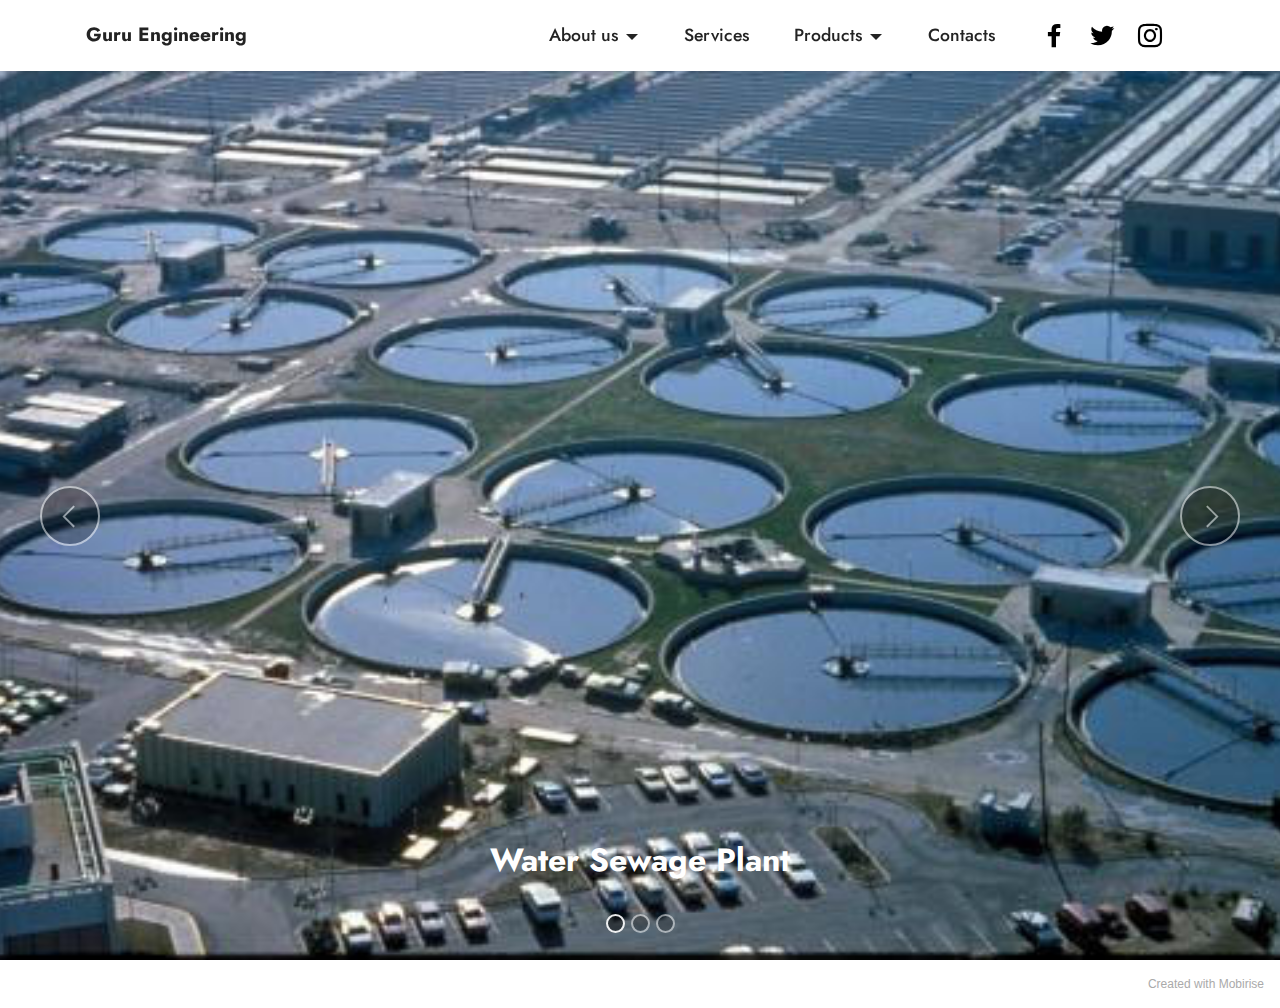
==== index.html @ 77676f9b "Add files via upload" ====
<!DOCTYPE html>
<html  >
<head>
  <!-- Site made with Mobirise Website Builder v5.5.2, https://mobirise.com -->
  <meta charset="UTF-8">
  <meta http-equiv="X-UA-Compatible" content="IE=edge">
  <meta name="generator" content="Mobirise v5.5.2, mobirise.com">
  <meta name="viewport" content="width=device-width, initial-scale=1, minimum-scale=1">
  <link rel="shortcut icon" href="assets/images/logo.png" type="image/x-icon">
  <meta name="description" content="">
  
  
  <title>Home</title>
  <link rel="stylesheet" href="assets/web/assets/mobirise-icons2/mobirise2.css">
  <link rel="stylesheet" href="assets/bootstrap/css/bootstrap.min.css">
  <link rel="stylesheet" href="assets/bootstrap/css/bootstrap-grid.min.css">
  <link rel="stylesheet" href="assets/bootstrap/css/bootstrap-reboot.min.css">
  <link rel="stylesheet" href="assets/dropdown/css/style.css">
  <link rel="stylesheet" href="assets/socicon/css/styles.css">
  <link rel="stylesheet" href="assets/theme/css/style.css">
  <link rel="preload" href="https://fonts.googleapis.com/css2?family=Jost:ital,wght@0,400;0,700;1,400;1,700&display=swap&display=swap" as="style" onload="this.onload=null;this.rel='stylesheet'">
  <noscript><link rel="stylesheet" href="https://fonts.googleapis.com/css2?family=Jost:ital,wght@0,400;0,700;1,400;1,700&display=swap&display=swap"></noscript>
  <link rel="preload" as="style" href="assets/mobirise/css/mbr-additional.css"><link rel="stylesheet" href="assets/mobirise/css/mbr-additional.css" type="text/css">
  
  
  
  
</head>
<body>
  
  <section data-bs-version="5.1" class="menu menu3 cid-thBxCNHMtI" once="menu" id="menu3-0">
    
    <nav class="navbar navbar-dropdown navbar-fixed-top navbar-expand-lg">
        <div class="container">
            <div class="navbar-brand">
                
                <span class="navbar-caption-wrap"><a class="navbar-caption text-black text-primary display-7" href="index.html#top">Guru Engineering</a></span>
            </div>
            <button class="navbar-toggler" type="button" data-toggle="collapse" data-bs-toggle="collapse" data-target="#navbarSupportedContent" data-bs-target="#navbarSupportedContent" aria-controls="navbarNavAltMarkup" aria-expanded="false" aria-label="Toggle navigation">
                <div class="hamburger">
                    <span></span>
                    <span></span>
                    <span></span>
                    <span></span>
                </div>
            </button>
            <div class="collapse navbar-collapse" id="navbarSupportedContent">
                <ul class="navbar-nav nav-dropdown nav-right" data-app-modern-menu="true"><li class="nav-item dropdown"><a class="nav-link link text-black dropdown-toggle display-4" href="https://mobiri.se" data-toggle="dropdown-submenu" data-bs-toggle="dropdown" data-bs-auto-close="outside" aria-expanded="false">
                            About us</a><div class="dropdown-menu" aria-labelledby="dropdown-undefined"><a class="text-black dropdown-item text-primary display-4" href="page1.html#content4-4">About Company</a><a class="text-black dropdown-item text-primary display-4" href="page1.html#testimonials1-5">Certificate</a><a class="text-black dropdown-item text-primary display-4" href="page1.html#content6-7">History</a><a class="text-black dropdown-item text-primary display-4" href="page1.html#content8-a">Our Mission</a><a class="text-black dropdown-item text-primary display-4" href="page1.html#content5-8">Our Vision</a><a class="text-black dropdown-item text-primary display-4" href="page1.html#content9-b">Our Valued Customers<br></a></div></li>
                    <li class="nav-item"><a class="nav-link link text-black display-4" href="https://mobiri.se">
                            Services</a></li>
                    <li class="nav-item dropdown"><a class="nav-link link text-black dropdown-toggle display-4" href="https://mobiri.se" data-toggle="dropdown-submenu" data-bs-toggle="dropdown" data-bs-auto-close="outside" aria-expanded="false">Products</a><div class="dropdown-menu" aria-labelledby="dropdown-undefined"><a class="text-black dropdown-item text-primary display-4" href="page2.html#gallery3-h">Our Product Range</a><a class="text-black dropdown-item text-primary display-4" href="page2.html#gallery3-i">Measuring Instruments</a><a class="text-black dropdown-item text-primary display-4" href="page2.html#content8-j">Specifications</a><a class="text-black dropdown-item text-primary display-4" href="page2.html#content8-j">Man Power</a><a class="text-black dropdown-item text-primary display-4" href="page2.html#gallery1-l">Machines: Production</a><a class="text-black dropdown-item text-primary display-4" href="page2.html#gallery1-l">Glimpses of our Plant</a><a class="text-black dropdown-item text-primary display-4" href="page2.html#gallery1-n">Performance Rating</a></div>
                    </li><li class="nav-item"><a class="nav-link link text-black text-primary display-4" href="page3.html#top">Contacts</a></li></ul>
                <div class="icons-menu">
                    <a class="iconfont-wrapper" href="https://mobiri.se" target="_blank">
                        <span class="p-2 mbr-iconfont socicon-facebook socicon"></span>
                    </a>
                    <a class="iconfont-wrapper" href="https://mobiri.se" target="_blank">
                        <span class="p-2 mbr-iconfont socicon-twitter socicon"></span>
                    </a>
                    <a class="iconfont-wrapper" href="https://mobiri.se" target="_blank">
                        <span class="p-2 mbr-iconfont socicon-instagram socicon"></span>
                    </a>
                    
                </div>
                
            </div>
        </div>
    </nav>
</section>

<section data-bs-version="5.1" class="slider1 cid-thByhaKVDw mbr-fullscreen" id="slider1-1">
    
    <div class="carousel slide" id="thBZ2ldc6G" data-interval="5000" data-bs-interval="5000">
        <ol class="carousel-indicators">
            <li data-slide-to="0" data-bs-slide-to="0" class="active" data-target="#thBZ2ldc6G" data-bs-target="#thBZ2ldc6G"></li>
            <li data-slide-to="1" data-bs-slide-to="1" data-target="#thBZ2ldc6G" data-bs-target="#thBZ2ldc6G"></li><li data-slide-to="2" data-bs-slide-to="2" data-target="#thBZ2ldc6G" data-bs-target="#thBZ2ldc6G"></li>
            
        </ol>
        <div class="carousel-inner">
            
            <div class="carousel-item slider-image item active">
                <div class="item-wrapper">
                    <img class="d-block w-100" src="assets/images/sewage-water-plant-500x500.jpg" data-slide-to="0" data-bs-slide-to="0">
                    
                    <div class="carousel-caption">
                        <h5 class="mbr-section-subtitle mbr-fonts-style display-5">
                            <strong>Water Sewage Plant</strong></h5>
                        <p class="mbr-section-text mbr-fonts-style display-7"></p>
                    </div>
                </div>
            </div><div class="carousel-item slider-image item">
                <div class="item-wrapper">
                    <img class="d-block w-100" src="assets/images/5x9a8766.jpg" data-slide-to="1" data-bs-slide-to="1">
                    
                    <div class="carousel-caption">
                        <h5 class="mbr-section-subtitle mbr-fonts-style display-5"><strong>Product Varients&nbsp;</strong></h5>
                        <p class="mbr-section-text mbr-fonts-style display-7"></p>
                    </div>
                </div>
            </div><div class="carousel-item slider-image item">
                <div class="item-wrapper">
                    <img class="d-block w-100" src="assets/images/rice-mill.jpg" data-slide-to="2" data-bs-slide-to="2">
                    
                    <div class="carousel-caption">
                        <h5 class="mbr-section-subtitle mbr-fonts-style display-5">
                            <strong>Rice Mill</strong></h5>
                        <p class="mbr-section-text mbr-fonts-style display-7"></p>
                    </div>
                </div>
            </div>
            
        </div>
        <a class="carousel-control carousel-control-prev" role="button" data-slide="prev" data-bs-slide="prev" href="#thBZ2ldc6G">
            <span class="mobi-mbri mobi-mbri-arrow-prev" aria-hidden="true"></span>
            <span class="sr-only visually-hidden">Previous</span>
        </a>
        <a class="carousel-control carousel-control-next" role="button" data-slide="next" data-bs-slide="next" href="#thBZ2ldc6G">
            <span class="mobi-mbri mobi-mbri-arrow-next" aria-hidden="true"></span>
            <span class="sr-only visually-hidden">Next</span>
        </a>
    </div>
</section><section style="background-color: #fff; font-family: -apple-system, BlinkMacSystemFont, 'Segoe UI', 'Roboto', 'Helvetica Neue', Arial, sans-serif; color:#aaa; font-size:12px; padding: 0; align-items: center; display: flex;"><a href="https://mobirise.site/z" style="flex: 1 1; height: 3rem; padding-left: 1rem;"></a><p style="flex: 0 0 auto; margin:0; padding-right:1rem;">Created with <a href="https://mobirise.site/a" style="color:#aaa;">Mobirise</a></p></section><script src="assets/bootstrap/js/bootstrap.bundle.min.js"></script>  <script src="assets/smoothscroll/smooth-scroll.js"></script>  <script src="assets/ytplayer/index.js"></script>  <script src="assets/dropdown/js/navbar-dropdown.js"></script>  <script src="assets/theme/js/script.js"></script>  
  
  
</body>
</html>
---- assets/web/assets/mobirise-icons2/mobirise2.css ----
@font-face {
  font-family: 'Moririse2';
  font-display: swap;
  src:  url('mobirise2.eot?f2bix4');
  src:  url('mobirise2.eot?f2bix4#iefix') format('embedded-opentype'),
    url('mobirise2.ttf?f2bix4') format('truetype'),
    url('mobirise2.woff?f2bix4') format('woff'),
    url('mobirise2.svg?f2bix4#mobirise2') format('svg');
  font-weight: normal;
  font-style: normal;
}

[class^="mobi-"], [class*=" mobi-"] {
  /* use !important to prevent issues with browser extensions that change fonts */
  font-family: 'Moririse2' !important;
  speak: none;
  font-style: normal;
  font-weight: normal;
  font-variant: normal;
  text-transform: none;
  line-height: 1;

  /* Better Font Rendering =========== */
  -webkit-font-smoothing: antialiased;
  -moz-osx-font-smoothing: grayscale;
}

.mobi-mbri-add-submenu:before {
  content: "\e900";
}
.mobi-mbri-alert:before {
  content: "\e901";
}
.mobi-mbri-align-center:before {
  content: "\e902";
}
.mobi-mbri-align-justify:before {
  content: "\e903";
}
.mobi-mbri-align-left:before {
  content: "\e904";
}
.mobi-mbri-align-right:before {
  content: "\e905";
}
.mobi-mbri-android:before {
  content: "\e906";
}
.mobi-mbri-apple:before {
  content: "\e907";
}
.mobi-mbri-arrow-down:before {
  content: "\e908";
}
.mobi-mbri-arrow-next:before {
  content: "\e909";
}
.mobi-mbri-arrow-prev:before {
  content: "\e90a";
}
.mobi-mbri-arrow-up:before {
  content: "\e90b";
}
.mobi-mbri-bold:before {
  content: "\e90c";
}
.mobi-mbri-bookmark:before {
  content: "\e90d";
}
.mobi-mbri-bootstrap:before {
  content: "\e90e";
}
.mobi-mbri-briefcase:before {
  content: "\e90f";
}
.mobi-mbri-browse:before {
  content: "\e910";
}
.mobi-mbri-bulleted-list:before {
  content: "\e911";
}
.mobi-mbri-calendar:before {
  content: "\e912";
}
.mobi-mbri-camera:before {
  content: "\e913";
}
.mobi-mbri-cart-add:before {
  content: "\e914";
}
.mobi-mbri-cart-full:before {
  content: "\e915";
}
.mobi-mbri-cash:before {
  content: "\e916";
}
.mobi-mbri-change-style:before {
  content: "\e917";
}
.mobi-mbri-chat:before {
  content: "\e918";
}
.mobi-mbri-clock:before {
  content: "\e919";
}
.mobi-mbri-close:before {
  content: "\e91a";
}
.mobi-mbri-cloud:before {
  content: "\e91b";
}
.mobi-mbri-code:before {
  content: "\e91c";
}
.mobi-mbri-contact-form:before {
  content: "\e91d";
}
.mobi-mbri-credit-card:before {
  content: "\e91e";
}
.mobi-mbri-cursor-click:before {
  content: "\e91f";
}
.mobi-mbri-cust-feedback:before {
  content: "\e920";
}
.mobi-mbri-database:before {
  content: "\e921";
}
.mobi-mbri-delivery:before {
  content: "\e922";
}
.mobi-mbri-desktop:before {
  content: "\e923";
}
.mobi-mbri-devices:before {
  content: "\e924";
}
.mobi-mbri-down:before {
  content: "\e925";
}
.mobi-mbri-download-2:before {
  content: "\e926";
}
.mobi-mbri-download:before {
  content: "\e927";
}
.mobi-mbri-drag-n-drop-2:before {
  content: "\e928";
}
.mobi-mbri-drag-n-drop:before {
  content: "\e929";
}
.mobi-mbri-edit-2:before {
  content: "\e92a";
}
.mobi-mbri-edit:before {
  content: "\e92b";
}
.mobi-mbri-error:before {
  content: "\e92c";
}
.mobi-mbri-extension:before {
  content: "\e92d";
}
.mobi-mbri-features:before {
  content: "\e92e";
}
.mobi-mbri-file:before {
  content: "\e92f";
}
.mobi-mbri-flag:before {
  content: "\e930";
}
.mobi-mbri-folder:before {
  content: "\e931";
}
.mobi-mbri-gift:before {
  content: "\e932";
}
.mobi-mbri-github:before {
  content: "\e933";
}
.mobi-mbri-globe-2:before {
  content: "\e934";
}
.mobi-mbri-globe:before {
  content: "\e935";
}
.mobi-mbri-growing-chart:before {
  content: "\e936";
}
.mobi-mbri-hearth:before {
  content: "\e937";
}
.mobi-mbri-help:before {
  content: "\e938";
}
.mobi-mbri-home:before {
  content: "\e939";
}
.mobi-mbri-hot-cup:before {
  content: "\e93a";
}
.mobi-mbri-idea:before {
  content: "\e93b";
}
.mobi-mbri-image-gallery:before {
  content: "\e93c";
}
.mobi-mbri-image-slider:before {
  content: "\e93d";
}
.mobi-mbri-info:before {
  content: "\e93e";
}
.mobi-mbri-italic:before {
  content: "\e93f";
}
.mobi-mbri-key:before {
  content: "\e940";
}
.mobi-mbri-laptop:before {
  content: "\e941";
}
.mobi-mbri-layers:before {
  content: "\e942";
}
.mobi-mbri-left-right:before {
  content: "\e943";
}
.mobi-mbri-left:before {
  content: "\e944";
}
.mobi-mbri-letter:before {
  content: "\e945";
}
.mobi-mbri-like:before {
  content: "\e946";
}
.mobi-mbri-link:before {
  content: "\e947";
}
.mobi-mbri-lock:before {
  content: "\e948";
}
.mobi-mbri-login:before {
  content: "\e949";
}
.mobi-mbri-logout:before {
  content: "\e94a";
}
.mobi-mbri-magic-stick:before {
  content: "\e94b";
}
.mobi-mbri-map-pin:before {
  content: "\e94c";
}
.mobi-mbri-menu:before {
  content: "\e94d";
}
.mobi-mbri-mobile-2:before {
  content: "\e94e";
}
.mobi-mbri-mobile-horizontal:before {
  content: "\e94f";
}
.mobi-mbri-mobile:before {
  content: "\e950";
}
.mobi-mbri-mobirise:before {
  content: "\e951";
}
.mobi-mbri-more-horizontal:before {
  content: "\e952";
}
.mobi-mbri-more-vertical:before {
  content: "\e953";
}
.mobi-mbri-music:before {
  content: "\e954";
}
.mobi-mbri-new-file:before {
  content: "\e955";
}
.mobi-mbri-numbered-list:before {
  content: "\e956";
}
.mobi-mbri-opened-folder:before {
  content: "\e957";
}
.mobi-mbri-pages:before {
  content: "\e958";
}
.mobi-mbri-paper-plane:before {
  content: "\e959";
}
.mobi-mbri-paperclip:before {
  content: "\e95a";
}
.mobi-mbri-phone:before {
  content: "\e95b";
}
.mobi-mbri-photo:before {
  content: "\e95c";
}
.mobi-mbri-photos:before {
  content: "\e95d";
}
.mobi-mbri-pin:before {
  content: "\e95e";
}
.mobi-mbri-play:before {
  content: "\e95f";
}
.mobi-mbri-plus:before {
  content: "\e960";
}
.mobi-mbri-preview:before {
  content: "\e961";
}
.mobi-mbri-print:before {
  content: "\e962";
}
.mobi-mbri-protect:before {
  content: "\e963";
}
.mobi-mbri-question:before {
  content: "\e964";
}
.mobi-mbri-quote-left:before {
  content: "\e965";
}
.mobi-mbri-quote-right:before {
  content: "\e966";
}
.mobi-mbri-redo:before {
  content: "\e967";
}
.mobi-mbri-refresh:before {
  content: "\e968";
}
.mobi-mbri-responsive-2:before {
  content: "\e969";
}
.mobi-mbri-responsive:before {
  content: "\e96a";
}
.mobi-mbri-right:before {
  content: "\e96b";
}
.mobi-mbri-rocket:before {
  content: "\e96c";
}
.mobi-mbri-sad-face:before {
  content: "\e96d";
}
.mobi-mbri-sale:before {
  content: "\e96e";
}
.mobi-mbri-save:before {
  content: "\e96f";
}
.mobi-mbri-search:before {
  content: "\e970";
}
.mobi-mbri-setting-2:before {
  content: "\e971";
}
.mobi-mbri-setting-3:before {
  content: "\e972";
}
.mobi-mbri-setting:before {
  content: "\e973";
}
.mobi-mbri-share:before {
  content: "\e974";
}
.mobi-mbri-shopping-bag:before {
  content: "\e975";
}
.mobi-mbri-shopping-basket:before {
  content: "\e976";
}
.mobi-mbri-shopping-cart:before {
  content: "\e977";
}
.mobi-mbri-sites:before {
  content: "\e978";
}
.mobi-mbri-smile-face:before {
  content: "\e979";
}
.mobi-mbri-speed:before {
  content: "\e97a";
}
.mobi-mbri-star:before {
  content: "\e97b";
}
.mobi-mbri-success:before {
  content: "\e97c";
}
.mobi-mbri-sun:before {
  content: "\e97d";
}
.mobi-mbri-sun2:before {
  content: "\e97e";
}
.mobi-mbri-tablet-vertical:before {
  content: "\e97f";
}
.mobi-mbri-tablet:before {
  content: "\e980";
}
.mobi-mbri-target:before {
  content: "\e981";
}
.mobi-mbri-timer:before {
  content: "\e982";
}
.mobi-mbri-to-ftp:before {
  content: "\e983";
}
.mobi-mbri-to-local-drive:before {
  content: "\e984";
}
.mobi-mbri-touch-swipe:before {
  content: "\e985";
}
.mobi-mbri-touch:before {
  content: "\e986";
}
.mobi-mbri-trash:before {
  content: "\e987";
}
.mobi-mbri-underline:before {
  content: "\e988";
}
.mobi-mbri-undo:before {
  content: "\e989";
}
.mobi-mbri-unlink:before {
  content: "\e98a";
}
.mobi-mbri-unlock:before {
  content: "\e98b";
}
.mobi-mbri-up-down:before {
  content: "\e98c";
}
.mobi-mbri-up:before {
  content: "\e98d";
}
.mobi-mbri-update:before {
  content: "\e98e";
}
.mobi-mbri-upload-2:before {
  content: "\e98f";
}
.mobi-mbri-upload:before {
  content: "\e990";
}
.mobi-mbri-user-2:before {
  content: "\e991";
}
.mobi-mbri-user:before {
  content: "\e992";
}
.mobi-mbri-users:before {
  content: "\e993";
}
.mobi-mbri-video-play:before {
  content: "\e994";
}
.mobi-mbri-video:before {
  content: "\e995";
}
.mobi-mbri-watch:before {
  content: "\e996";
}
.mobi-mbri-website-theme-2:before {
  content: "\e997";
}
.mobi-mbri-website-theme:before {
  content: "\e998";
}
.mobi-mbri-wifi:before {
  content: "\e999";
}
.mobi-mbri-windows:before {
  content: "\e99a";
}
.mobi-mbri-zoom-in:before {
  content: "\e99b";
}
.mobi-mbri-zoom-out:before {
  content: "\e99c";
}
---- assets/dropdown/css/style.css ----
.navbar-dropdown {
  left: 0;
  padding: 0;
  position: absolute;
  right: 0;
  top: 0;
  transition: all 0.45s ease;
  z-index: 1030;
  background: #282828; }
  .navbar-dropdown .navbar-logo {
    margin-right: 0.8rem;
    transition: margin 0.3s ease-in-out;
    vertical-align: middle; }
    .navbar-dropdown .navbar-logo img {
      height: 3.125rem;
      transition: all 0.3s ease-in-out; }
    .navbar-dropdown .navbar-logo.mbr-iconfont {
      font-size: 3.125rem;
      line-height: 3.125rem; }
  .navbar-dropdown .navbar-caption {
    font-weight: 700;
    white-space: normal;
    vertical-align: -4px;
    line-height: 3.125rem !important; }
    .navbar-dropdown .navbar-caption, .navbar-dropdown .navbar-caption:hover {
      color: inherit;
      text-decoration: none; }
  .navbar-dropdown .mbr-iconfont + .navbar-caption {
    vertical-align: -1px; }
  .navbar-dropdown.navbar-fixed-top {
    position: fixed; }
  .navbar-dropdown .navbar-brand span {
    vertical-align: -4px; }
  .navbar-dropdown.bg-color.transparent {
    background: none; }
  .navbar-dropdown.navbar-short .navbar-brand {
    padding: 0.625rem 0; }
    .navbar-dropdown.navbar-short .navbar-brand span {
      vertical-align: -1px; }
  .navbar-dropdown.navbar-short .navbar-caption {
    line-height: 2.375rem !important;
    vertical-align: -2px; }
  .navbar-dropdown.navbar-short .navbar-logo {
    margin-right: 0.5rem; }
    .navbar-dropdown.navbar-short .navbar-logo img {
      height: 2.375rem; }
    .navbar-dropdown.navbar-short .navbar-logo.mbr-iconfont {
      font-size: 2.375rem;
      line-height: 2.375rem; }
  .navbar-dropdown.navbar-short .mbr-table-cell {
    height: 3.625rem; }
  .navbar-dropdown .navbar-close {
    left: 0.6875rem;
    position: fixed;
    top: 0.75rem;
    z-index: 1000; }
  .navbar-dropdown .hamburger-icon {
    content: "";
    display: inline-block;
    vertical-align: middle;
    width: 16px;
    -webkit-box-shadow: 0 -6px 0 1px #282828,0 0 0 1px #282828,0 6px 0 1px #282828;
    -moz-box-shadow: 0 -6px 0 1px #282828,0 0 0 1px #282828,0 6px 0 1px #282828;
    box-shadow: 0 -6px 0 1px #282828,0 0 0 1px #282828,0 6px 0 1px #282828; }

.dropdown-menu .dropdown-toggle[data-toggle="dropdown-submenu"]::after {
  border-bottom: 0.35em solid transparent;
  border-left: 0.35em solid;
  border-right: 0;
  border-top: 0.35em solid transparent;
  margin-left: 0.3rem; }

.dropdown-menu .dropdown-item:focus {
  outline: 0; }

.nav-dropdown {
  font-size: 0.75rem;
  font-weight: 500;
  height: auto !important; }
  .nav-dropdown .nav-btn {
    padding-left: 1rem; }
  .nav-dropdown .link {
    margin: .667em 1.667em;
    font-weight: 500;
    padding: 0;
    transition: color .2s ease-in-out; }
    .nav-dropdown .link.dropdown-toggle {
      margin-right: 2.583em; }
      .nav-dropdown .link.dropdown-toggle::after {
        margin-left: .25rem;
        border-top: 0.35em solid;
        border-right: 0.35em solid transparent;
        border-left: 0.35em solid transparent;
        border-bottom: 0; }
      .nav-dropdown .link.dropdown-toggle[aria-expanded="true"] {
        margin: 0;
        padding: 0.667em 3.263em  0.667em 1.667em; }
  .nav-dropdown .link::after,
  .nav-dropdown .dropdown-item::after {
    color: inherit; }
  .nav-dropdown .btn {
    font-size: 0.75rem;
    font-weight: 700;
    letter-spacing: 0;
    margin-bottom: 0;
    padding-left: 1.25rem;
    padding-right: 1.25rem; }
  .nav-dropdown .dropdown-menu {
    border-radius: 0;
    border: 0;
    left: 0;
    margin: 0;
    padding-bottom: 1.25rem;
    padding-top: 1.25rem;
    position: relative; }
  .nav-dropdown .dropdown-submenu {
    margin-left: 0.125rem;
    top: 0; }
  .nav-dropdown .dropdown-item {
    font-weight: 500;
    line-height: 2;
    padding: 0.3846em 4.615em 0.3846em 1.5385em;
    position: relative;
    transition: color .2s ease-in-out, background-color .2s ease-in-out; }
    .nav-dropdown .dropdown-item::after {
      margin-top: -0.3077em;
      position: absolute;
      right: 1.1538em;
      top: 50%; }
    .nav-dropdown .dropdown-item:focus, .nav-dropdown .dropdown-item:hover {
      background: none; }

@media (max-width: 767px) {
  .nav-dropdown.navbar-toggleable-sm {
    bottom: 0;
    display: none;
    left: 0;
    overflow-x: hidden;
    position: fixed;
    top: 0;
    transform: translateX(-100%);
    -ms-transform: translateX(-100%);
    -webkit-transform: translateX(-100%);
    width: 18.75rem;
    z-index: 999; } }
.nav-dropdown.navbar-toggleable-xl {
  bottom: 0;
  display: none;
  left: 0;
  overflow-x: hidden;
  position: fixed;
  top: 0;
  transform: translateX(-100%);
  -ms-transform: translateX(-100%);
  -webkit-transform: translateX(-100%);
  width: 18.75rem;
  z-index: 999; }

.nav-dropdown-sm {
  display: block !important;
  overflow-x: hidden;
  overflow: auto;
  padding-top: 3.875rem; }
  .nav-dropdown-sm::after {
    content: "";
    display: block;
    height: 3rem;
    width: 100%; }
  .nav-dropdown-sm.collapse.in ~ .navbar-close {
    display: block !important; }
  .nav-dropdown-sm.collapsing, .nav-dropdown-sm.collapse.in {
    transform: translateX(0);
    -ms-transform: translateX(0);
    -webkit-transform: translateX(0);
    transition: all 0.25s ease-out;
    -webkit-transition: all 0.25s ease-out;
    background: #282828; }
  .nav-dropdown-sm.collapsing[aria-expanded="false"] {
    transform: translateX(-100%);
    -ms-transform: translateX(-100%);
    -webkit-transform: translateX(-100%); }
  .nav-dropdown-sm .nav-item {
    display: block;
    margin-left: 0 !important;
    padding-left: 0; }
  .nav-dropdown-sm .link,
  .nav-dropdown-sm .dropdown-item {
    border-top: 1px dotted rgba(255, 255, 255, 0.1);
    font-size: 0.8125rem;
    line-height: 1.6;
    margin: 0 !important;
    padding: 0.875rem 2.4rem 0.875rem 1.5625rem !important;
    position: relative;
    white-space: normal; }
    .nav-dropdown-sm .link:focus, .nav-dropdown-sm .link:hover,
    .nav-dropdown-sm .dropdown-item:focus,
    .nav-dropdown-sm .dropdown-item:hover {
      background: rgba(0, 0, 0, 0.2) !important;
      color: #c0a375; }
  .nav-dropdown-sm .nav-btn {
    position: relative;
    padding: 1.5625rem 1.5625rem 0 1.5625rem; }
    .nav-dropdown-sm .nav-btn::before {
      border-top: 1px dotted rgba(255, 255, 255, 0.1);
      content: "";
      left: 0;
      position: absolute;
      top: 0;
      width: 100%; }
    .nav-dropdown-sm .nav-btn + .nav-btn {
      padding-top: 0.625rem; }
      .nav-dropdown-sm .nav-btn + .nav-btn::before {
        display: none; }
  .nav-dropdown-sm .btn {
    padding: 0.625rem 0; }
  .nav-dropdown-sm .dropdown-toggle[data-toggle="dropdown-submenu"]::after {
    margin-left: .25rem;
    border-top: 0.35em solid;
    border-right: 0.35em solid transparent;
    border-left: 0.35em solid transparent;
    border-bottom: 0; }
  .nav-dropdown-sm .dropdown-toggle[data-toggle="dropdown-submenu"][aria-expanded="true"]::after {
    border-top: 0;
    border-right: 0.35em solid transparent;
    border-left: 0.35em solid transparent;
    border-bottom: 0.35em solid; }
  .nav-dropdown-sm .dropdown-menu {
    margin: 0;
    padding: 0;
    position: relative;
    top: 0;
    left: 0;
    width: 100%;
    border: 0;
    float: none;
    border-radius: 0;
    background: none; }
  .nav-dropdown-sm .dropdown-submenu {
    left: 100%;
    margin-left: 0.125rem;
    margin-top: -1.25rem;
    top: 0; }

.navbar-toggleable-sm .nav-dropdown .dropdown-menu {
  position: absolute; }

.navbar-toggleable-sm .nav-dropdown .dropdown-submenu {
  left: 100%;
  margin-left: 0.125rem;
  margin-top: -1.25rem;
  top: 0; }

.navbar-toggleable-sm.opened .nav-dropdown .dropdown-menu {
  position: relative; }

.navbar-toggleable-sm.opened .nav-dropdown .dropdown-submenu {
  left: 0;
  margin-left: 00rem;
  margin-top: 0rem;
  top: 0; }

.is-builder .nav-dropdown.collapsing {
  transition: none !important; }
---- assets/socicon/css/styles.css ----
@charset "UTF-8";

@font-face {
  font-family: 'Socicon';
  src:  url('../fonts/socicon.eot');
  src:  url('../fonts/socicon.eot?#iefix') format('embedded-opentype'),
    url('../fonts/socicon.woff2') format('woff2'),
    url('../fonts/socicon.ttf') format('truetype'),
    url('../fonts/socicon.woff') format('woff'),
    url('../fonts/socicon.svg#socicon') format('svg');
  font-weight: normal;
  font-style: normal;
  font-display: swap;
}

[data-icon]:before {
  font-family: "socicon" !important;
  content: attr(data-icon);
  font-style: normal !important;
  font-weight: normal !important;
  font-variant: normal !important;
  text-transform: none !important;
  speak: none;
  line-height: 1;
  -webkit-font-smoothing: antialiased;
  -moz-osx-font-smoothing: grayscale;
}

[class^="socicon-"], [class*=" socicon-"] {
  /* use !important to prevent issues with browser extensions that change fonts */
  font-family: 'Socicon' !important;
  speak: none;
  font-style: normal;
  font-weight: normal;
  font-variant: normal;
  text-transform: none;
  line-height: 1;

  /* Better Font Rendering =========== */
  -webkit-font-smoothing: antialiased;
  -moz-osx-font-smoothing: grayscale;
}

.socicon-eitaa:before {
  content: "\e97c";
}
.socicon-soroush:before {
  content: "\e97d";
}
.socicon-bale:before {
  content: "\e97e";
}
.socicon-zazzle:before {
  content: "\e97b";
}
.socicon-society6:before {
  content: "\e97a";
}
.socicon-redbubble:before {
  content: "\e979";
}
.socicon-avvo:before {
  content: "\e978";
}
.socicon-stitcher:before {
  content: "\e977";
}
.socicon-googlehangouts:before {
  content: "\e974";
}
.socicon-dlive:before {
  content: "\e975";
}
.socicon-vsco:before {
  content: "\e976";
}
.socicon-flipboard:before {
  content: "\e973";
}
.socicon-ubuntu:before {
  content: "\e958";
}
.socicon-artstation:before {
  content: "\e959";
}
.socicon-invision:before {
  content: "\e95a";
}
.socicon-torial:before {
  content: "\e95b";
}
.socicon-collectorz:before {
  content: "\e95c";
}
.socicon-seenthis:before {
  content: "\e95d";
}
.socicon-googleplaymusic:before {
  content: "\e95e";
}
.socicon-debian:before {
  content: "\e95f";
}
.socicon-filmfreeway:before {
  content: "\e960";
}
.socicon-gnome:before {
  content: "\e961";
}
.socicon-itchio:before {
  content: "\e962";
}
.socicon-jamendo:before {
  content: "\e963";
}
.socicon-mix:before {
  content: "\e964";
}
.socicon-sharepoint:before {
  content: "\e965";
}
.socicon-tinder:before {
  content: "\e966";
}
.socicon-windguru:before {
  content: "\e967";
}
.socicon-cdbaby:before {
  content: "\e968";
}
.socicon-elementaryos:before {
  content: "\e969";
}
.socicon-stage32:before {
  content: "\e96a";
}
.socicon-tiktok:before {
  content: "\e96b";
}
.socicon-gitter:before {
  content: "\e96c";
}
.socicon-letterboxd:before {
  content: "\e96d";
}
.socicon-threema:before {
  content: "\e96e";
}
.socicon-splice:before {
  content: "\e96f";
}
.socicon-metapop:before {
  content: "\e970";
}
.socicon-naver:before {
  content: "\e971";
}
.socicon-remote:before {
  content: "\e972";
}
.socicon-internet:before {
  content: "\e957";
}
.socicon-moddb:before {
  content: "\e94b";
}
.socicon-indiedb:before {
  content: "\e94c";
}
.socicon-traxsource:before {
  content: "\e94d";
}
.socicon-gamefor:before {
  content: "\e94e";
}
.socicon-pixiv:before {
  content: "\e94f";
}
.socicon-myanimelist:before {
  content: "\e950";
}
.socicon-blackberry:before {
  content: "\e951";
}
.socicon-wickr:before {
  content: "\e952";
}
.socicon-spip:before {
  content: "\e953";
}
.socicon-napster:before {
  content: "\e954";
}
.socicon-beatport:before {
  content: "\e955";
}
.socicon-hackerone:before {
  content: "\e956";
}
.socicon-hackernews:before {
  content: "\e946";
}
.socicon-smashwords:before {
  content: "\e947";
}
.socicon-kobo:before {
  content: "\e948";
}
.socicon-bookbub:before {
  content: "\e949";
}
.socicon-mailru:before {
  content: "\e94a";
}
.socicon-gitlab:before {
  content: "\e945";
}
.socicon-instructables:before {
  content: "\e944";
}
.socicon-portfolio:before {
  content: "\e943";
}
.socicon-codered:before {
  content: "\e940";
}
.socicon-origin:before {
  content: "\e941";
}
.socicon-nextdoor:before {
  content: "\e942";
}
.socicon-udemy:before {
  content: "\e93f";
}
.socicon-livemaster:before {
  content: "\e93e";
}
.socicon-crunchbase:before {
  content: "\e93b";
}
.socicon-homefy:before {
  content: "\e93c";
}
.socicon-calendly:before {
  content: "\e93d";
}
.socicon-realtor:before {
  content: "\e90f";
}
.socicon-tidal:before {
  content: "\e910";
}
.socicon-qobuz:before {
  content: "\e911";
}
.socicon-natgeo:before {
  content: "\e912";
}
.socicon-mastodon:before {
  content: "\e913";
}
.socicon-unsplash:before {
  content: "\e914";
}
.socicon-homeadvisor:before {
  content: "\e915";
}
.socicon-angieslist:before {
  content: "\e916";
}
.socicon-codepen:before {
  content: "\e917";
}
.socicon-slack:before {
  content: "\e918";
}
.socicon-openaigym:before {
  content: "\e919";
}
.socicon-logmein:before {
  content: "\e91a";
}
.socicon-fiverr:before {
  content: "\e91b";
}
.socicon-gotomeeting:before {
  content: "\e91c";
}
.socicon-aliexpress:before {
  content: "\e91d";
}
.socicon-guru:before {
  content: "\e91e";
}
.socicon-appstore:before {
  content: "\e91f";
}
.socicon-homes:before {
  content: "\e920";
}
.socicon-zoom:before {
  content: "\e921";
}
.socicon-alibaba:before {
  content: "\e922";
}
.socicon-craigslist:before {
  content: "\e923";
}
.socicon-wix:before {
  content: "\e924";
}
.socicon-redfin:before {
  content: "\e925";
}
.socicon-googlecalendar:before {
  content: "\e926";
}
.socicon-shopify:before {
  content: "\e927";
}
.socicon-freelancer:before {
  content: "\e928";
}
.socicon-seedrs:before {
  content: "\e929";
}
.socicon-bing:before {
  content: "\e92a";
}
.socicon-doodle:before {
  content: "\e92b";
}
.socicon-bonanza:before {
  content: "\e92c";
}
.socicon-squarespace:before {
  content: "\e92d";
}
.socicon-toptal:before {
  content: "\e92e";
}
.socicon-gust:before {
  content: "\e92f";
}
.socicon-ask:before {
  content: "\e930";
}
.socicon-trulia:before {
  content: "\e931";
}
.socicon-loomly:before {
  content: "\e932";
}
.socicon-ghost:before {
  content: "\e933";
}
.socicon-upwork:before {
  content: "\e934";
}
.socicon-fundable:before {
  content: "\e935";
}
.socicon-booking:before {
  content: "\e936";
}
.socicon-googlemaps:before {
  content: "\e937";
}
.socicon-zillow:before {
  content: "\e938";
}
.socicon-niconico:before {
  content: "\e939";
}
.socicon-toneden:before {
  content: "\e93a";
}
.socicon-augment:before {
  content: "\e908";
}
.socicon-bitbucket:before {
  content: "\e909";
}
.socicon-fyuse:before {
  content: "\e90a";
}
.socicon-yt-gaming:before {
  content: "\e90b";
}
.socicon-sketchfab:before {
  content: "\e90c";
}
.socicon-mobcrush:before {
  content: "\e90d";
}
.socicon-microsoft:before {
  content: "\e90e";
}
.socicon-pandora:before {
  content: "\e907";
}
.socicon-messenger:before {
  content: "\e906";
}
.socicon-gamewisp:before {
  content: "\e905";
}
.socicon-bloglovin:before {
  content: "\e904";
}
.socicon-tunein:before {
  content: "\e903";
}
.socicon-gamejolt:before {
  content: "\e901";
}
.socicon-trello:before {
  content: "\e902";
}
.socicon-spreadshirt:before {
  content: "\e900";
}
.socicon-500px:before {
  content: "\e000";
}
.socicon-8tracks:before {
  content: "\e001";
}
.socicon-airbnb:before {
  content: "\e002";
}
.socicon-alliance:before {
  content: "\e003";
}
.socicon-amazon:before {
  content: "\e004";
}
.socicon-amplement:before {
  content: "\e005";
}
.socicon-android:before {
  content: "\e006";
}
.socicon-angellist:before {
  content: "\e007";
}
.socicon-apple:before {
  content: "\e008";
}
.socicon-appnet:before {
  content: "\e009";
}
.socicon-baidu:before {
  content: "\e00a";
}
.socicon-bandcamp:before {
  content: "\e00b";
}
.socicon-battlenet:before {
  content: "\e00c";
}
.socicon-mixer:before {
  content: "\e00d";
}
.socicon-bebee:before {
  content: "\e00e";
}
.socicon-bebo:before {
  content: "\e00f";
}
.socicon-behance:before {
  content: "\e010";
}
.socicon-blizzard:before {
  content: "\e011";
}
.socicon-blogger:before {
  content: "\e012";
}
.socicon-buffer:before {
  content: "\e013";
}
.socicon-chrome:before {
  content: "\e014";
}
.socicon-coderwall:before {
  content: "\e015";
}
.socicon-curse:before {
  content: "\e016";
}
.socicon-dailymotion:before {
  content: "\e017";
}
.socicon-deezer:before {
  content: "\e018";
}
.socicon-delicious:before {
  content: "\e019";
}
.socicon-deviantart:before {
  content: "\e01a";
}
.socicon-diablo:before {
  content: "\e01b";
}
.socicon-digg:before {
  content: "\e01c";
}
.socicon-discord:before {
  content: "\e01d";
}
.socicon-disqus:before {
  content: "\e01e";
}
.socicon-douban:before {
  content: "\e01f";
}
.socicon-draugiem:before {
  content: "\e020";
}
.socicon-dribbble:before {
  content: "\e021";
}
.socicon-drupal:before {
  content: "\e022";
}
.socicon-ebay:before {
  content: "\e023";
}
.socicon-ello:before {
  content: "\e024";
}
.socicon-endomodo:before {
  content: "\e025";
}
.socicon-envato:before {
  content: "\e026";
}
.socicon-etsy:before {
  content: "\e027";
}
.socicon-facebook:before {
  content: "\e028";
}
.socicon-feedburner:before {
  content: "\e029";
}
.socicon-filmweb:before {
  content: "\e02a";
}
.socicon-firefox:before {
  content: "\e02b";
}
.socicon-flattr:before {
  content: "\e02c";
}
.socicon-flickr:before {
  content: "\e02d";
}
.socicon-formulr:before {
  content: "\e02e";
}
.socicon-forrst:before {
  content: "\e02f";
}
.socicon-foursquare:before {
  content: "\e030";
}
.socicon-friendfeed:before {
  content: "\e031";
}
.socicon-github:before {
  content: "\e032";
}
.socicon-goodreads:before {
  content: "\e033";
}
.socicon-google:before {
  content: "\e034";
}
.socicon-googlescholar:before {
  content: "\e035";
}
.socicon-googlegroups:before {
  content: "\e036";
}
.socicon-googlephotos:before {
  content: "\e037";
}
.socicon-googleplus:before {
  content: "\e038";
}
.socicon-grooveshark:before {
  content: "\e039";
}
.socicon-hackerrank:before {
  content: "\e03a";
}
.socicon-hearthstone:before {
  content: "\e03b";
}
.socicon-hellocoton:before {
  content: "\e03c";
}
.socicon-heroes:before {
  content: "\e03d";
}
.socicon-smashcast:before {
  content: "\e03e";
}
.socicon-horde:before {
  content: "\e03f";
}
.socicon-houzz:before {
  content: "\e040";
}
.socicon-icq:before {
  content: "\e041";
}
.socicon-identica:before {
  content: "\e042";
}
.socicon-imdb:before {
  content: "\e043";
}
.socicon-instagram:before {
  content: "\e044";
}
.socicon-issuu:before {
  content: "\e045";
}
.socicon-istock:before {
  content: "\e046";
}
.socicon-itunes:before {
  content: "\e047";
}
.socicon-keybase:before {
  content: "\e048";
}
.socicon-lanyrd:before {
  content: "\e049";
}
.socicon-lastfm:before {
  content: "\e04a";
}
.socicon-line:before {
  content: "\e04b";
}
.socicon-linkedin:before {
  content: "\e04c";
}
.socicon-livejournal:before {
  content: "\e04d";
}
.socicon-lyft:before {
  content: "\e04e";
}
.socicon-macos:before {
  content: "\e04f";
}
.socicon-mail:before {
  content: "\e050";
}
.socicon-medium:before {
  content: "\e051";
}
.socicon-meetup:before {
  content: "\e052";
}
.socicon-mixcloud:before {
  content: "\e053";
}
.socicon-modelmayhem:before {
  content: "\e054";
}
.socicon-mumble:before {
  content: "\e055";
}
.socicon-myspace:before {
  content: "\e056";
}
.socicon-newsvine:before {
  content: "\e057";
}
.socicon-nintendo:before {
  content: "\e058";
}
.socicon-npm:before {
  content: "\e059";
}
.socicon-odnoklassniki:before {
  content: "\e05a";
}
.socicon-openid:before {
  content: "\e05b";
}
.socicon-opera:before {
  content: "\e05c";
}
.socicon-outlook:before {
  content: "\e05d";
}
.socicon-overwatch:before {
  content: "\e05e";
}
.socicon-patreon:before {
  content: "\e05f";
}
.socicon-paypal:before {
  content: "\e060";
}
.socicon-periscope:before {
  content: "\e061";
}
.socicon-persona:before {
  content: "\e062";
}
.socicon-pinterest:before {
  content: "\e063";
}
.socicon-play:before {
  content: "\e064";
}
.socicon-player:before {
  content: "\e065";
}
.socicon-playstation:before {
  content: "\e066";
}
.socicon-pocket:before {
  content: "\e067";
}
.socicon-qq:before {
  content: "\e068";
}
.socicon-quora:before {
  content: "\e069";
}
.socicon-raidcall:before {
  content: "\e06a";
}
.socicon-ravelry:before {
  content: "\e06b";
}
.socicon-reddit:before {
  content: "\e06c";
}
.socicon-renren:before {
  content: "\e06d";
}
.socicon-researchgate:before {
  content: "\e06e";
}
.socicon-residentadvisor:before {
  content: "\e06f";
}
.socicon-reverbnation:before {
  content: "\e070";
}
.socicon-rss:before {
  content: "\e071";
}
.socicon-sharethis:before {
  content: "\e072";
}
.socicon-skype:before {
  content: "\e073";
}
.socicon-slideshare:before {
  content: "\e074";
}
.socicon-smugmug:before {
  content: "\e075";
}
.socicon-snapchat:before {
  content: "\e076";
}
.socicon-songkick:before {
  content: "\e077";
}
.socicon-soundcloud:before {
  content: "\e078";
}
.socicon-spotify:before {
  content: "\e079";
}
.socicon-stackexchange:before {
  content: "\e07a";
}
.socicon-stackoverflow:before {
  content: "\e07b";
}
.socicon-starcraft:before {
  content: "\e07c";
}
.socicon-stayfriends:before {
  content: "\e07d";
}
.socicon-steam:before {
  content: "\e07e";
}
.socicon-storehouse:before {
  content: "\e07f";
}
.socicon-strava:before {
  content: "\e080";
}
.socicon-streamjar:before {
  content: "\e081";
}
.socicon-stumbleupon:before {
  content: "\e082";
}
.socicon-swarm:before {
  content: "\e083";
}
.socicon-teamspeak:before {
  content: "\e084";
}
.socicon-teamviewer:before {
  content: "\e085";
}
.socicon-technorati:before {
  content: "\e086";
}
.socicon-telegram:before {
  content: "\e087";
}
.socicon-tripadvisor:before {
  content: "\e088";
}
.socicon-tripit:before {
  content: "\e089";
}
.socicon-triplej:before {
  content: "\e08a";
}
.socicon-tumblr:before {
  content: "\e08b";
}
.socicon-twitch:before {
  content: "\e08c";
}
.socicon-twitter:before {
  content: "\e08d";
}
.socicon-uber:before {
  content: "\e08e";
}
.socicon-ventrilo:before {
  content: "\e08f";
}
.socicon-viadeo:before {
  content: "\e090";
}
.socicon-viber:before {
  content: "\e091";
}
.socicon-viewbug:before {
  content: "\e092";
}
.socicon-vimeo:before {
  content: "\e093";
}
.socicon-vine:before {
  content: "\e094";
}
.socicon-vkontakte:before {
  content: "\e095";
}
.socicon-warcraft:before {
  content: "\e096";
}
.socicon-wechat:before {
  content: "\e097";
}
.socicon-weibo:before {
  content: "\e098";
}
.socicon-whatsapp:before {
  content: "\e099";
}
.socicon-wikipedia:before {
  content: "\e09a";
}
.socicon-windows:before {
  content: "\e09b";
}
.socicon-wordpress:before {
  content: "\e09c";
}
.socicon-wykop:before {
  content: "\e09d";
}
.socicon-xbox:before {
  content: "\e09e";
}
.socicon-xing:before {
  content: "\e09f";
}
.socicon-yahoo:before {
  content: "\e0a0";
}
.socicon-yammer:before {
  content: "\e0a1";
}
.socicon-yandex:before {
  content: "\e0a2";
}
.socicon-yelp:before {
  content: "\e0a3";
}
.socicon-younow:before {
  content: "\e0a4";
}
.socicon-youtube:before {
  content: "\e0a5";
}
.socicon-zapier:before {
  content: "\e0a6";
}
.socicon-zerply:before {
  content: "\e0a7";
}
.socicon-zomato:before {
  content: "\e0a8";
}
.socicon-zynga:before {
  content: "\e0a9";
}
---- assets/theme/css/style.css ----
@charset "UTF-8";
section {
  background-color: #ffffff;
}

body {
  font-style: normal;
  line-height: 1.5;
  font-weight: 400;
  color: #232323;
  position: relative;
}

button {
  background-color: transparent;
  border-color: transparent;
}

section,
.container,
.container-fluid {
  position: relative;
  word-wrap: break-word;
}

a.mbr-iconfont:hover {
  text-decoration: none;
}

.article .lead p,
.article .lead ul,
.article .lead ol,
.article .lead pre,
.article .lead blockquote {
  margin-bottom: 0;
}

a {
  font-style: normal;
  font-weight: 400;
  cursor: pointer;
}
a, a:hover {
  text-decoration: none;
}

.mbr-section-title {
  font-style: normal;
  line-height: 1.3;
}

.mbr-section-subtitle {
  line-height: 1.3;
}

.mbr-text {
  font-style: normal;
  line-height: 1.7;
}

h1,
h2,
h3,
h4,
h5,
h6,
.display-1,
.display-2,
.display-4,
.display-5,
.display-7,
span,
p,
a {
  line-height: 1;
  word-break: break-word;
  word-wrap: break-word;
  font-weight: 400;
}

b,
strong {
  font-weight: bold;
}

input:-webkit-autofill, input:-webkit-autofill:hover, input:-webkit-autofill:focus, input:-webkit-autofill:active {
  transition-delay: 9999s;
  -webkit-transition-property: background-color, color;
  transition-property: background-color, color;
}

textarea[type=hidden] {
  display: none;
}

section {
  background-position: 50% 50%;
  background-repeat: no-repeat;
  background-size: cover;
}
section .mbr-background-video,
section .mbr-background-video-preview {
  position: absolute;
  bottom: 0;
  left: 0;
  right: 0;
  top: 0;
}

.hidden {
  visibility: hidden;
}

.mbr-z-index20 {
  z-index: 20;
}

/*! Base colors */
.mbr-white {
  color: #ffffff;
}

.mbr-black {
  color: #111111;
}

.mbr-bg-white {
  background-color: #ffffff;
}

.mbr-bg-black {
  background-color: #000000;
}

/*! Text-aligns */
.align-left {
  text-align: left;
}

.align-center {
  text-align: center;
}

.align-right {
  text-align: right;
}

/*! Font-weight  */
.mbr-light {
  font-weight: 300;
}

.mbr-regular {
  font-weight: 400;
}

.mbr-semibold {
  font-weight: 500;
}

.mbr-bold {
  font-weight: 700;
}

/*! Media  */
.media-content {
  flex-basis: 100%;
}

.media-container-row {
  display: flex;
  flex-direction: row;
  flex-wrap: wrap;
  justify-content: center;
  align-content: center;
  align-items: start;
}
.media-container-row .media-size-item {
  width: 400px;
}

.media-container-column {
  display: flex;
  flex-direction: column;
  flex-wrap: wrap;
  justify-content: center;
  align-content: center;
  align-items: stretch;
}
.media-container-column > * {
  width: 100%;
}

@media (min-width: 992px) {
  .media-container-row {
    flex-wrap: nowrap;
  }
}
figure {
  margin-bottom: 0;
  overflow: hidden;
}

figure[mbr-media-size] {
  transition: width 0.1s;
}

img,
iframe {
  display: block;
  width: 100%;
}

.card {
  background-color: transparent;
  border: none;
}

.card-box {
  width: 100%;
}

.card-img {
  text-align: center;
  flex-shrink: 0;
  -webkit-flex-shrink: 0;
}

.media {
  max-width: 100%;
  margin: 0 auto;
}

.mbr-figure {
  align-self: center;
}

.media-container > div {
  max-width: 100%;
}

.mbr-figure img,
.card-img img {
  width: 100%;
}

@media (max-width: 991px) {
  .media-size-item {
    width: auto !important;
  }

  .media {
    width: auto;
  }

  .mbr-figure {
    width: 100% !important;
  }
}
/*! Buttons */
.mbr-section-btn {
  margin-left: -0.6rem;
  margin-right: -0.6rem;
  font-size: 0;
}

.btn {
  font-weight: 600;
  border-width: 1px;
  font-style: normal;
  margin: 0.6rem 0.6rem;
  white-space: normal;
  transition: all 0.2s ease-in-out;
  display: inline-flex;
  align-items: center;
  justify-content: center;
  word-break: break-word;
}

.btn-sm {
  font-weight: 600;
  letter-spacing: 0px;
  transition: all 0.3s ease-in-out;
}

.btn-md {
  font-weight: 600;
  letter-spacing: 0px;
  transition: all 0.3s ease-in-out;
}

.btn-lg {
  font-weight: 600;
  letter-spacing: 0px;
  transition: all 0.3s ease-in-out;
}

.btn-form {
  margin: 0;
}
.btn-form:hover {
  cursor: pointer;
}

nav .mbr-section-btn {
  margin-left: 0rem;
  margin-right: 0rem;
}

/*! Btn icon margin */
.btn .mbr-iconfont,
.btn.btn-sm .mbr-iconfont {
  order: 1;
  cursor: pointer;
  margin-left: 0.5rem;
  vertical-align: sub;
}

.btn.btn-md .mbr-iconfont,
.btn.btn-md .mbr-iconfont {
  margin-left: 0.8rem;
}

.mbr-regular {
  font-weight: 400;
}

.mbr-semibold {
  font-weight: 500;
}

.mbr-bold {
  font-weight: 700;
}

[type=submit] {
  -webkit-appearance: none;
}

/*! Full-screen */
.mbr-fullscreen .mbr-overlay {
  min-height: 100vh;
}

.mbr-fullscreen {
  display: flex;
  display: -moz-flex;
  display: -ms-flex;
  display: -o-flex;
  align-items: center;
  min-height: 100vh;
  padding-top: 3rem;
  padding-bottom: 3rem;
}

/*! Map */
.map {
  height: 25rem;
  position: relative;
}
.map iframe {
  width: 100%;
  height: 100%;
}

/*! Scroll to top arrow */
.mbr-arrow-up {
  bottom: 25px;
  right: 90px;
  position: fixed;
  text-align: right;
  z-index: 5000;
  color: #ffffff;
  font-size: 22px;
}

.mbr-arrow-up a {
  background: rgba(0, 0, 0, 0.2);
  border-radius: 50%;
  color: #fff;
  display: inline-block;
  height: 60px;
  width: 60px;
  border: 2px solid #fff;
  outline-style: none !important;
  position: relative;
  text-decoration: none;
  transition: all 0.3s ease-in-out;
  cursor: pointer;
  text-align: center;
}
.mbr-arrow-up a:hover {
  background-color: rgba(0, 0, 0, 0.4);
}
.mbr-arrow-up a i {
  line-height: 60px;
}

.mbr-arrow-up-icon {
  display: block;
  color: #fff;
}

.mbr-arrow-up-icon::before {
  content: "›";
  display: inline-block;
  font-family: serif;
  font-size: 22px;
  line-height: 1;
  font-style: normal;
  position: relative;
  top: 6px;
  left: -4px;
  transform: rotate(-90deg);
}

/*! Arrow Down */
.mbr-arrow {
  position: absolute;
  bottom: 45px;
  left: 50%;
  width: 60px;
  height: 60px;
  cursor: pointer;
  background-color: rgba(80, 80, 80, 0.5);
  border-radius: 50%;
  transform: translateX(-50%);
}
@media (max-width: 767px) {
  .mbr-arrow {
    display: none;
  }
}
.mbr-arrow > a {
  display: inline-block;
  text-decoration: none;
  outline-style: none;
  -webkit-animation: arrowdown 1.7s ease-in-out infinite;
          animation: arrowdown 1.7s ease-in-out infinite;
  color: #ffffff;
}
.mbr-arrow > a > i {
  position: absolute;
  top: -2px;
  left: 15px;
  font-size: 2rem;
}

#scrollToTop a i::before {
  content: "";
  position: absolute;
  display: block;
  border-bottom: 2.5px solid #fff;
  border-left: 2.5px solid #fff;
  width: 27.8%;
  height: 27.8%;
  left: 50%;
  top: 51%;
  transform: translateY(-30%) translateX(-50%) rotate(135deg);
}

@keyframes arrowdown {
  0% {
    transform: translateY(0px);
  }
  50% {
    transform: translateY(-5px);
  }
  100% {
    transform: translateY(0px);
  }
}
@-webkit-keyframes arrowdown {
  0% {
    transform: translateY(0px);
  }
  50% {
    transform: translateY(-5px);
  }
  100% {
    transform: translateY(0px);
  }
}
@media (max-width: 500px) {
  .mbr-arrow-up {
    left: 0;
    right: 0;
    text-align: center;
  }
}
/*Gradients animation*/
@keyframes gradient-animation {
  from {
    background-position: 0% 100%;
    -webkit-animation-timing-function: ease-in-out;
            animation-timing-function: ease-in-out;
  }
  to {
    background-position: 100% 0%;
    -webkit-animation-timing-function: ease-in-out;
            animation-timing-function: ease-in-out;
  }
}
@-webkit-keyframes gradient-animation {
  from {
    background-position: 0% 100%;
    -webkit-animation-timing-function: ease-in-out;
            animation-timing-function: ease-in-out;
  }
  to {
    background-position: 100% 0%;
    -webkit-animation-timing-function: ease-in-out;
            animation-timing-function: ease-in-out;
  }
}
.bg-gradient {
  background-size: 200% 200%;
  animation: gradient-animation 5s infinite alternate;
  -webkit-animation: gradient-animation 5s infinite alternate;
}

.menu .navbar-brand {
  display: -webkit-flex;
}
.menu .navbar-brand span {
  display: flex;
  display: -webkit-flex;
}
.menu .navbar-brand .navbar-caption-wrap {
  display: -webkit-flex;
}
.menu .navbar-brand .navbar-logo img {
  display: -webkit-flex;
  width: auto;
}
@media (min-width: 768px) and (max-width: 991px) {
  .menu .navbar-toggleable-sm .navbar-nav {
    display: -ms-flexbox;
  }
}
@media (max-width: 991px) {
  .menu .navbar-collapse {
    max-height: 93.5vh;
  }
  .menu .navbar-collapse.show {
    overflow: auto;
  }
}
@media (min-width: 992px) {
  .menu .navbar-nav.nav-dropdown {
    display: -webkit-flex;
  }
  .menu .navbar-toggleable-sm .navbar-collapse {
    display: -webkit-flex !important;
  }
  .menu .collapsed .navbar-collapse {
    max-height: 93.5vh;
  }
  .menu .collapsed .navbar-collapse.show {
    overflow: auto;
  }
}
@media (max-width: 767px) {
  .menu .navbar-collapse {
    max-height: 80vh;
  }
}

.nav-link .mbr-iconfont {
  margin-right: 0.5rem;
}

.navbar {
  display: -webkit-flex;
  -webkit-flex-wrap: wrap;
  -webkit-align-items: center;
  -webkit-justify-content: space-between;
}

.navbar-collapse {
  -webkit-flex-basis: 100%;
  -webkit-flex-grow: 1;
  -webkit-align-items: center;
}

.nav-dropdown .link {
  padding: 0.667em 1.667em !important;
  margin: 0 !important;
}

.nav {
  display: -webkit-flex;
  -webkit-flex-wrap: wrap;
}

.row {
  display: -webkit-flex;
  -webkit-flex-wrap: wrap;
}

.justify-content-center {
  -webkit-justify-content: center;
}

.form-inline {
  display: -webkit-flex;
}

.card-wrapper {
  -webkit-flex: 1;
}

.carousel-control {
  z-index: 10;
  display: -webkit-flex;
}

.carousel-controls {
  display: -webkit-flex;
}

.media {
  display: -webkit-flex;
}

.form-group:focus {
  outline: none;
}

.jq-selectbox__select {
  padding: 7px 0;
  position: relative;
}

.jq-selectbox__dropdown {
  overflow: hidden;
  border-radius: 10px;
  position: absolute;
  top: 100%;
  left: 0 !important;
  width: 100% !important;
}

.jq-selectbox__trigger-arrow {
  right: 0;
  transform: translateY(-50%);
}

.jq-selectbox li {
  padding: 1.07em 0.5em;
}

input[type=range] {
  padding-left: 0 !important;
  padding-right: 0 !important;
}

.modal-dialog,
.modal-content {
  height: 100%;
}

.modal-dialog .carousel-inner {
  height: calc(100vh - 1.75rem);
}
@media (max-width: 575px) {
  .modal-dialog .carousel-inner {
    height: calc(100vh - 1rem);
  }
}

.carousel-item {
  text-align: center;
}

.carousel-item img {
  margin: auto;
}

.navbar-toggler {
  align-self: flex-start;
  padding: 0.25rem 0.75rem;
  font-size: 1.25rem;
  line-height: 1;
  background: transparent;
  border: 1px solid transparent;
  border-radius: 0.25rem;
}

.navbar-toggler:focus,
.navbar-toggler:hover {
  text-decoration: none;
  box-shadow: none;
}

.navbar-toggler-icon {
  display: inline-block;
  width: 1.5em;
  height: 1.5em;
  vertical-align: middle;
  content: "";
  background: no-repeat center center;
  background-size: 100% 100%;
}

.navbar-toggler-left {
  position: absolute;
  left: 1rem;
}

.navbar-toggler-right {
  position: absolute;
  right: 1rem;
}

.card-img {
  width: auto;
}

.menu .navbar.collapsed:not(.beta-menu) {
  flex-direction: column;
}

.carousel-item.active,
.carousel-item-next,
.carousel-item-prev {
  display: flex;
}

.note-air-layout .dropup .dropdown-menu,
.note-air-layout .navbar-fixed-bottom .dropdown .dropdown-menu {
  bottom: initial !important;
}

html,
body {
  height: auto;
  min-height: 100vh;
}

.dropup .dropdown-toggle::after {
  display: none;
}

.form-asterisk {
  font-family: initial;
  position: absolute;
  top: -2px;
  font-weight: normal;
}

.form-control-label {
  position: relative;
  cursor: pointer;
  margin-bottom: 0.357em;
  padding: 0;
}

.alert {
  color: #ffffff;
  border-radius: 0;
  border: 0;
  font-size: 1.1rem;
  line-height: 1.5;
  margin-bottom: 1.875rem;
  padding: 1.25rem;
  position: relative;
  text-align: center;
}
.alert.alert-form::after {
  background-color: inherit;
  bottom: -7px;
  content: "";
  display: block;
  height: 14px;
  left: 50%;
  margin-left: -7px;
  position: absolute;
  transform: rotate(45deg);
  width: 14px;
}

.form-control {
  background-color: #ffffff;
  background-clip: border-box;
  color: #232323;
  line-height: 1rem !important;
  height: auto;
  padding: 0.6rem 1.2rem;
  transition: border-color 0.25s ease 0s;
  border: 1px solid transparent !important;
  border-radius: 4px;
  box-shadow: rgba(0, 0, 0, 0.07) 0px 1px 1px 0px, rgba(0, 0, 0, 0.07) 0px 1px 3px 0px, rgba(0, 0, 0, 0.03) 0px 0px 0px 1px;
}
.form-active .form-control:invalid {
  border-color: red;
}

form .row {
  margin-left: -0.6rem;
  margin-right: -0.6rem;
}
form .row [class*=col] {
  padding-left: 0.6rem;
  padding-right: 0.6rem;
}

form .mbr-section-btn {
  margin: 0;
  padding-left: 0.6rem;
  padding-right: 0.6rem;
}

form .btn {
  display: flex;
  padding: 0.6rem 1.2rem;
  margin: 0;
}

form .form-check-input {
  margin-top: 0.5;
}

textarea.form-control {
  line-height: 1.5rem !important;
}

.form-group {
  margin-bottom: 1.2rem;
}

.form-control,
form .btn {
  min-height: 48px;
}

.gdpr-block label span.textGDPR input[name=gdpr] {
  top: 7px;
}

.form-control:focus {
  box-shadow: none;
}

:focus {
  outline: none;
}

.mbr-overlay {
  background-color: #000;
  bottom: 0;
  left: 0;
  opacity: 0.5;
  position: absolute;
  right: 0;
  top: 0;
  z-index: 0;
  pointer-events: none;
}

blockquote {
  font-style: italic;
  padding: 3rem;
  font-size: 1.09rem;
  position: relative;
  border-left: 3px solid;
}

ul,
ol,
pre,
blockquote {
  margin-bottom: 2.3125rem;
}

.mt-4 {
  margin-top: 2rem !important;
}

.mb-4 {
  margin-bottom: 2rem !important;
}

@media (min-width: 992px) {
  .container {
    padding-left: 16px;
    padding-right: 16px;
  }

  .row {
    margin-left: -16px;
    margin-right: -16px;
  }
  .row > [class*=col] {
    padding-left: 16px;
    padding-right: 16px;
  }
}
@media (min-width: 768px) {
  .container-fluid {
    padding-left: 32px;
    padding-right: 32px;
  }
}
@media (min-width: 768px) and (max-width: 991px) {
  .mbr-container {
    padding-left: 32px;
    padding-right: 32px;
  }
}
@media (max-width: 767px) {
  .mbr-container {
    padding-left: 16px;
    padding-right: 16px;
  }
}
.card-wrapper,
.item-wrapper {
  overflow: hidden;
}

.app-video-wrapper > img {
  opacity: 1;
}

.item {
  position: relative;
}

.dropdown-menu .dropdown-menu {
  left: 100%;
}

.dropdown-item + .dropdown-menu {
  display: none;
}

.dropdown-item:hover + .dropdown-menu,
.dropdown-menu:hover {
  display: block;
}.engine {
	position: absolute;
	text-indent: -2400px;
	text-align: center;
	padding: 0;
	top: 0;
	left: -2400px;
}
---- assets/mobirise/css/mbr-additional.css ----
body {
  font-family: Jost;
}
.display-1 {
  font-family: 'Jost', sans-serif;
  font-size: 4.6rem;
  line-height: 1.1;
}
.display-1 > .mbr-iconfont {
  font-size: 5.75rem;
}
.display-2 {
  font-family: 'Jost', sans-serif;
  font-size: 3rem;
  line-height: 1.1;
}
.display-2 > .mbr-iconfont {
  font-size: 3.75rem;
}
.display-4 {
  font-family: 'Jost', sans-serif;
  font-size: 1.1rem;
  line-height: 1.5;
}
.display-4 > .mbr-iconfont {
  font-size: 1.375rem;
}
.display-5 {
  font-family: 'Jost', sans-serif;
  font-size: 2rem;
  line-height: 1.5;
}
.display-5 > .mbr-iconfont {
  font-size: 2.5rem;
}
.display-7 {
  font-family: 'Jost', sans-serif;
  font-size: 1.2rem;
  line-height: 1.5;
}
.display-7 > .mbr-iconfont {
  font-size: 1.5rem;
}
/* ---- Fluid typography for mobile devices ---- */
/* 1.4 - font scale ratio ( bootstrap == 1.42857 ) */
/* 100vw - current viewport width */
/* (48 - 20)  48 == 48rem == 768px, 20 == 20rem == 320px(minimal supported viewport) */
/* 0.65 - min scale variable, may vary */
@media (max-width: 992px) {
  .display-1 {
    font-size: 3.68rem;
  }
}
@media (max-width: 768px) {
  .display-1 {
    font-size: 3.22rem;
    font-size: calc( 2.26rem + (4.6 - 2.26) * ((100vw - 20rem) / (48 - 20)));
    line-height: calc( 1.1 * (2.26rem + (4.6 - 2.26) * ((100vw - 20rem) / (48 - 20))));
  }
  .display-2 {
    font-size: 2.4rem;
    font-size: calc( 1.7rem + (3 - 1.7) * ((100vw - 20rem) / (48 - 20)));
    line-height: calc( 1.3 * (1.7rem + (3 - 1.7) * ((100vw - 20rem) / (48 - 20))));
  }
  .display-4 {
    font-size: 0.88rem;
    font-size: calc( 1.0350000000000001rem + (1.1 - 1.0350000000000001) * ((100vw - 20rem) / (48 - 20)));
    line-height: calc( 1.4 * (1.0350000000000001rem + (1.1 - 1.0350000000000001) * ((100vw - 20rem) / (48 - 20))));
  }
  .display-5 {
    font-size: 1.6rem;
    font-size: calc( 1.35rem + (2 - 1.35) * ((100vw - 20rem) / (48 - 20)));
    line-height: calc( 1.4 * (1.35rem + (2 - 1.35) * ((100vw - 20rem) / (48 - 20))));
  }
  .display-7 {
    font-size: 0.96rem;
    font-size: calc( 1.07rem + (1.2 - 1.07) * ((100vw - 20rem) / (48 - 20)));
    line-height: calc( 1.4 * (1.07rem + (1.2 - 1.07) * ((100vw - 20rem) / (48 - 20))));
  }
}
/* Buttons */
.btn {
  padding: 0.6rem 1.2rem;
  border-radius: 4px;
}
.btn-sm {
  padding: 0.6rem 1.2rem;
  border-radius: 4px;
}
.btn-md {
  padding: 0.6rem 1.2rem;
  border-radius: 4px;
}
.btn-lg {
  padding: 1rem 2.6rem;
  border-radius: 4px;
}
.bg-primary {
  background-color: #6592e6 !important;
}
.bg-success {
  background-color: #40b0bf !important;
}
.bg-info {
  background-color: #47b5ed !important;
}
.bg-warning {
  background-color: #ffe161 !important;
}
.bg-danger {
  background-color: #ff9966 !important;
}
.btn-primary,
.btn-primary:active {
  background-color: #6592e6 !important;
  border-color: #6592e6 !important;
  color: #ffffff !important;
  box-shadow: 0 2px 2px 0 rgba(0, 0, 0, 0.2);
}
.btn-primary:hover,
.btn-primary:focus,
.btn-primary.focus,
.btn-primary.active {
  color: #ffffff !important;
  background-color: #2260d2 !important;
  border-color: #2260d2 !important;
  box-shadow: 0 2px 5px 0 rgba(0, 0, 0, 0.2);
}
.btn-primary.disabled,
.btn-primary:disabled {
  color: #ffffff !important;
  background-color: #2260d2 !important;
  border-color: #2260d2 !important;
}
.btn-secondary,
.btn-secondary:active {
  background-color: #ff6666 !important;
  border-color: #ff6666 !important;
  color: #ffffff !important;
  box-shadow: 0 2px 2px 0 rgba(0, 0, 0, 0.2);
}
.btn-secondary:hover,
.btn-secondary:focus,
.btn-secondary.focus,
.btn-secondary.active {
  color: #ffffff !important;
  background-color: #ff0f0f !important;
  border-color: #ff0f0f !important;
  box-shadow: 0 2px 5px 0 rgba(0, 0, 0, 0.2);
}
.btn-secondary.disabled,
.btn-secondary:disabled {
  color: #ffffff !important;
  background-color: #ff0f0f !important;
  border-color: #ff0f0f !important;
}
.btn-info,
.btn-info:active {
  background-color: #47b5ed !important;
  border-color: #47b5ed !important;
  color: #ffffff !important;
  box-shadow: 0 2px 2px 0 rgba(0, 0, 0, 0.2);
}
.btn-info:hover,
.btn-info:focus,
.btn-info.focus,
.btn-info.active {
  color: #ffffff !important;
  background-color: #148cca !important;
  border-color: #148cca !important;
  box-shadow: 0 2px 5px 0 rgba(0, 0, 0, 0.2);
}
.btn-info.disabled,
.btn-info:disabled {
  color: #ffffff !important;
  background-color: #148cca !important;
  border-color: #148cca !important;
}
.btn-success,
.btn-success:active {
  background-color: #40b0bf !important;
  border-color: #40b0bf !important;
  color: #ffffff !important;
  box-shadow: 0 2px 2px 0 rgba(0, 0, 0, 0.2);
}
.btn-success:hover,
.btn-success:focus,
.btn-success.focus,
.btn-success.active {
  color: #ffffff !important;
  background-color: #2a747e !important;
  border-color: #2a747e !important;
  box-shadow: 0 2px 5px 0 rgba(0, 0, 0, 0.2);
}
.btn-success.disabled,
.btn-success:disabled {
  color: #ffffff !important;
  background-color: #2a747e !important;
  border-color: #2a747e !important;
}
.btn-warning,
.btn-warning:active {
  background-color: #ffe161 !important;
  border-color: #ffe161 !important;
  color: #614f00 !important;
  box-shadow: 0 2px 2px 0 rgba(0, 0, 0, 0.2);
}
.btn-warning:hover,
.btn-warning:focus,
.btn-warning.focus,
.btn-warning.active {
  color: #0a0800 !important;
  background-color: #ffd10a !important;
  border-color: #ffd10a !important;
  box-shadow: 0 2px 5px 0 rgba(0, 0, 0, 0.2);
}
.btn-warning.disabled,
.btn-warning:disabled {
  color: #614f00 !important;
  background-color: #ffd10a !important;
  border-color: #ffd10a !important;
}
.btn-danger,
.btn-danger:active {
  background-color: #ff9966 !important;
  border-color: #ff9966 !important;
  color: #ffffff !important;
  box-shadow: 0 2px 2px 0 rgba(0, 0, 0, 0.2);
}
.btn-danger:hover,
.btn-danger:focus,
.btn-danger.focus,
.btn-danger.active {
  color: #ffffff !important;
  background-color: #ff5f0f !important;
  border-color: #ff5f0f !important;
  box-shadow: 0 2px 5px 0 rgba(0, 0, 0, 0.2);
}
.btn-danger.disabled,
.btn-danger:disabled {
  color: #ffffff !important;
  background-color: #ff5f0f !important;
  border-color: #ff5f0f !important;
}
.btn-white,
.btn-white:active {
  background-color: #fafafa !important;
  border-color: #fafafa !important;
  color: #7a7a7a !important;
  box-shadow: 0 2px 2px 0 rgba(0, 0, 0, 0.2);
}
.btn-white:hover,
.btn-white:focus,
.btn-white.focus,
.btn-white.active {
  color: #4f4f4f !important;
  background-color: #cfcfcf !important;
  border-color: #cfcfcf !important;
  box-shadow: 0 2px 5px 0 rgba(0, 0, 0, 0.2);
}
.btn-white.disabled,
.btn-white:disabled {
  color: #7a7a7a !important;
  background-color: #cfcfcf !important;
  border-color: #cfcfcf !important;
}
.btn-black,
.btn-black:active {
  background-color: #232323 !important;
  border-color: #232323 !important;
  color: #ffffff !important;
  box-shadow: 0 2px 2px 0 rgba(0, 0, 0, 0.2);
}
.btn-black:hover,
.btn-black:focus,
.btn-black.focus,
.btn-black.active {
  color: #ffffff !important;
  background-color: #000000 !important;
  border-color: #000000 !important;
  box-shadow: 0 2px 5px 0 rgba(0, 0, 0, 0.2);
}
.btn-black.disabled,
.btn-black:disabled {
  color: #ffffff !important;
  background-color: #000000 !important;
  border-color: #000000 !important;
}
.btn-primary-outline,
.btn-primary-outline:active {
  background-color: transparent !important;
  border-color: transparent;
  color: #6592e6;
}
.btn-primary-outline:hover,
.btn-primary-outline:focus,
.btn-primary-outline.focus,
.btn-primary-outline.active {
  color: #2260d2 !important;
  background-color: transparent!important;
  border-color: transparent!important;
  box-shadow: none!important;
}
.btn-primary-outline.disabled,
.btn-primary-outline:disabled {
  color: #ffffff !important;
  background-color: #6592e6 !important;
  border-color: #6592e6 !important;
}
.btn-secondary-outline,
.btn-secondary-outline:active {
  background-color: transparent !important;
  border-color: transparent;
  color: #ff6666;
}
.btn-secondary-outline:hover,
.btn-secondary-outline:focus,
.btn-secondary-outline.focus,
.btn-secondary-outline.active {
  color: #ff0f0f !important;
  background-color: transparent!important;
  border-color: transparent!important;
  box-shadow: none!important;
}
.btn-secondary-outline.disabled,
.btn-secondary-outline:disabled {
  color: #ffffff !important;
  background-color: #ff6666 !important;
  border-color: #ff6666 !important;
}
.btn-info-outline,
.btn-info-outline:active {
  background-color: transparent !important;
  border-color: transparent;
  color: #47b5ed;
}
.btn-info-outline:hover,
.btn-info-outline:focus,
.btn-info-outline.focus,
.btn-info-outline.active {
  color: #148cca !important;
  background-color: transparent!important;
  border-color: transparent!important;
  box-shadow: none!important;
}
.btn-info-outline.disabled,
.btn-info-outline:disabled {
  color: #ffffff !important;
  background-color: #47b5ed !important;
  border-color: #47b5ed !important;
}
.btn-success-outline,
.btn-success-outline:active {
  background-color: transparent !important;
  border-color: transparent;
  color: #40b0bf;
}
.btn-success-outline:hover,
.btn-success-outline:focus,
.btn-success-outline.focus,
.btn-success-outline.active {
  color: #2a747e !important;
  background-color: transparent!important;
  border-color: transparent!important;
  box-shadow: none!important;
}
.btn-success-outline.disabled,
.btn-success-outline:disabled {
  color: #ffffff !important;
  background-color: #40b0bf !important;
  border-color: #40b0bf !important;
}
.btn-warning-outline,
.btn-warning-outline:active {
  background-color: transparent !important;
  border-color: transparent;
  color: #ffe161;
}
.btn-warning-outline:hover,
.btn-warning-outline:focus,
.btn-warning-outline.focus,
.btn-warning-outline.active {
  color: #ffd10a !important;
  background-color: transparent!important;
  border-color: transparent!important;
  box-shadow: none!important;
}
.btn-warning-outline.disabled,
.btn-warning-outline:disabled {
  color: #614f00 !important;
  background-color: #ffe161 !important;
  border-color: #ffe161 !important;
}
.btn-danger-outline,
.btn-danger-outline:active {
  background-color: transparent !important;
  border-color: transparent;
  color: #ff9966;
}
.btn-danger-outline:hover,
.btn-danger-outline:focus,
.btn-danger-outline.focus,
.btn-danger-outline.active {
  color: #ff5f0f !important;
  background-color: transparent!important;
  border-color: transparent!important;
  box-shadow: none!important;
}
.btn-danger-outline.disabled,
.btn-danger-outline:disabled {
  color: #ffffff !important;
  background-color: #ff9966 !important;
  border-color: #ff9966 !important;
}
.btn-black-outline,
.btn-black-outline:active {
  background-color: transparent !important;
  border-color: transparent;
  color: #232323;
}
.btn-black-outline:hover,
.btn-black-outline:focus,
.btn-black-outline.focus,
.btn-black-outline.active {
  color: #000000 !important;
  background-color: transparent!important;
  border-color: transparent!important;
  box-shadow: none!important;
}
.btn-black-outline.disabled,
.btn-black-outline:disabled {
  color: #ffffff !important;
  background-color: #232323 !important;
  border-color: #232323 !important;
}
.btn-white-outline,
.btn-white-outline:active {
  background-color: transparent !important;
  border-color: transparent;
  color: #fafafa;
}
.btn-white-outline:hover,
.btn-white-outline:focus,
.btn-white-outline.focus,
.btn-white-outline.active {
  color: #cfcfcf !important;
  background-color: transparent!important;
  border-color: transparent!important;
  box-shadow: none!important;
}
.btn-white-outline.disabled,
.btn-white-outline:disabled {
  color: #7a7a7a !important;
  background-color: #fafafa !important;
  border-color: #fafafa !important;
}
.text-primary {
  color: #6592e6 !important;
}
.text-secondary {
  color: #ff6666 !important;
}
.text-success {
  color: #40b0bf !important;
}
.text-info {
  color: #47b5ed !important;
}
.text-warning {
  color: #ffe161 !important;
}
.text-danger {
  color: #ff9966 !important;
}
.text-white {
  color: #fafafa !important;
}
.text-black {
  color: #232323 !important;
}
a.text-primary:hover,
a.text-primary:focus,
a.text-primary.active {
  color: #205ac5 !important;
}
a.text-secondary:hover,
a.text-secondary:focus,
a.text-secondary.active {
  color: #ff0000 !important;
}
a.text-success:hover,
a.text-success:focus,
a.text-success.active {
  color: #266a73 !important;
}
a.text-info:hover,
a.text-info:focus,
a.text-info.active {
  color: #1283bc !important;
}
a.text-warning:hover,
a.text-warning:focus,
a.text-warning.active {
  color: #facb00 !important;
}
a.text-danger:hover,
a.text-danger:focus,
a.text-danger.active {
  color: #ff5500 !important;
}
a.text-white:hover,
a.text-white:focus,
a.text-white.active {
  color: #c7c7c7 !important;
}
a.text-black:hover,
a.text-black:focus,
a.text-black.active {
  color: #000000 !important;
}
a[class*="text-"]:not(.nav-link):not(.dropdown-item):not([role]):not(.navbar-caption) {
  position: relative;
  background-image: transparent;
  background-size: 10000px 2px;
  background-repeat: no-repeat;
  background-position: 0px 1.2em;
  background-position: -10000px 1.2em;
}
a[class*="text-"]:not(.nav-link):not(.dropdown-item):not([role]):not(.navbar-caption):hover {
  transition: background-position 2s ease-in-out;
  background-image: linear-gradient(currentColor 50%, currentColor 50%);
  background-position: 0px 1.2em;
}
.nav-tabs .nav-link.active {
  color: #6592e6;
}
.nav-tabs .nav-link:not(.active) {
  color: #232323;
}
.alert-success {
  background-color: #70c770;
}
.alert-info {
  background-color: #47b5ed;
}
.alert-warning {
  background-color: #ffe161;
}
.alert-danger {
  background-color: #ff9966;
}
.mbr-gallery-filter li.active .btn {
  background-color: #6592e6;
  border-color: #6592e6;
  color: #ffffff;
}
.mbr-gallery-filter li.active .btn:focus {
  box-shadow: none;
}
a,
a:hover {
  color: #6592e6;
}
.mbr-plan-header.bg-primary .mbr-plan-subtitle,
.mbr-plan-header.bg-primary .mbr-plan-price-desc {
  color: #ffffff;
}
.mbr-plan-header.bg-success .mbr-plan-subtitle,
.mbr-plan-header.bg-success .mbr-plan-price-desc {
  color: #a0d8df;
}
.mbr-plan-header.bg-info .mbr-plan-subtitle,
.mbr-plan-header.bg-info .mbr-plan-price-desc {
  color: #ffffff;
}
.mbr-plan-header.bg-warning .mbr-plan-subtitle,
.mbr-plan-header.bg-warning .mbr-plan-price-desc {
  color: #ffffff;
}
.mbr-plan-header.bg-danger .mbr-plan-subtitle,
.mbr-plan-header.bg-danger .mbr-plan-price-desc {
  color: #ffffff;
}
/* Scroll to top button*/
.scrollToTop_wraper {
  display: none;
}
.form-control {
  font-family: 'Jost', sans-serif;
  font-size: 1.1rem;
  line-height: 1.5;
  font-weight: 400;
}
.form-control > .mbr-iconfont {
  font-size: 1.375rem;
}
.form-control:hover,
.form-control:focus {
  box-shadow: rgba(0, 0, 0, 0.07) 0px 1px 1px 0px, rgba(0, 0, 0, 0.07) 0px 1px 3px 0px, rgba(0, 0, 0, 0.03) 0px 0px 0px 1px;
  border-color: #6592e6 !important;
}
.form-control:-webkit-input-placeholder {
  font-family: 'Jost', sans-serif;
  font-size: 1.1rem;
  line-height: 1.5;
  font-weight: 400;
}
.form-control:-webkit-input-placeholder > .mbr-iconfont {
  font-size: 1.375rem;
}
blockquote {
  border-color: #6592e6;
}
/* Forms */
.jq-selectbox li:hover,
.jq-selectbox li.selected {
  background-color: #6592e6;
  color: #ffffff;
}
.jq-number__spin {
  transition: 0.25s ease;
}
.jq-number__spin:hover {
  border-color: #6592e6;
}
.jq-selectbox .jq-selectbox__trigger-arrow,
.jq-number__spin.minus:after,
.jq-number__spin.plus:after {
  transition: 0.4s;
  border-top-color: #353535;
  border-bottom-color: #353535;
}
.jq-selectbox:hover .jq-selectbox__trigger-arrow,
.jq-number__spin.minus:hover:after,
.jq-number__spin.plus:hover:after {
  border-top-color: #6592e6;
  border-bottom-color: #6592e6;
}
.xdsoft_datetimepicker .xdsoft_calendar td.xdsoft_default,
.xdsoft_datetimepicker .xdsoft_calendar td.xdsoft_current,
.xdsoft_datetimepicker .xdsoft_timepicker .xdsoft_time_box > div > div.xdsoft_current {
  color: #ffffff !important;
  background-color: #6592e6 !important;
  box-shadow: none !important;
}
.xdsoft_datetimepicker .xdsoft_calendar td:hover,
.xdsoft_datetimepicker .xdsoft_timepicker .xdsoft_time_box > div > div:hover {
  color: #000000 !important;
  background: #ff6666 !important;
  box-shadow: none !important;
}
.lazy-bg {
  background-image: none !important;
}
.lazy-placeholder:not(section),
.lazy-none {
  display: block;
  position: relative;
  padding-bottom: 56.25%;
  width: 100%;
  height: auto;
}
iframe.lazy-placeholder,
.lazy-placeholder:after {
  content: '';
  position: absolute;
  width: 200px;
  height: 200px;
  background: transparent no-repeat center;
  background-size: contain;
  top: 50%;
  left: 50%;
  transform: translateX(-50%) translateY(-50%);
  background-image: url("data:image/svg+xml;charset=UTF-8,%3csvg width='32' height='32' viewBox='0 0 64 64' xmlns='http://www.w3.org/2000/svg' stroke='%236592e6' %3e%3cg fill='none' fill-rule='evenodd'%3e%3cg transform='translate(16 16)' stroke-width='2'%3e%3ccircle stroke-opacity='.5' cx='16' cy='16' r='16'/%3e%3cpath d='M32 16c0-9.94-8.06-16-16-16'%3e%3canimateTransform attributeName='transform' type='rotate' from='0 16 16' to='360 16 16' dur='1s' repeatCount='indefinite'/%3e%3c/path%3e%3c/g%3e%3c/g%3e%3c/svg%3e");
}
section.lazy-placeholder:after {
  opacity: 0.5;
}
body {
  overflow-x: hidden;
}
a {
  transition: color 0.6s;
}
.cid-thBxCNHMtI {
  z-index: 1000;
  width: 100%;
  position: relative;
  min-height: 60px;
}
.cid-thBxCNHMtI nav.navbar {
  position: fixed;
}
.cid-thBxCNHMtI .dropdown-item:before {
  font-family: Moririse2 !important;
  content: "\e966";
  display: inline-block;
  width: 0;
  position: absolute;
  left: 1rem;
  top: 0.5rem;
  margin-right: 0.5rem;
  line-height: 1;
  font-size: inherit;
  vertical-align: middle;
  text-align: center;
  overflow: hidden;
  transform: scale(0, 1);
  transition: all 0.25s ease-in-out;
}
.cid-thBxCNHMtI .dropdown-menu {
  padding: 0;
  border-radius: 4px;
  box-shadow: 0 1px 3px 0 rgba(0, 0, 0, 0.1);
}
.cid-thBxCNHMtI .dropdown-item {
  border-bottom: 1px solid #e6e6e6;
}
.cid-thBxCNHMtI .dropdown-item:hover,
.cid-thBxCNHMtI .dropdown-item:focus {
  background: #6592e6 !important;
  color: white !important;
}
.cid-thBxCNHMtI .dropdown-item:hover span {
  color: white;
}
.cid-thBxCNHMtI .dropdown-item:first-child {
  border-top-left-radius: 4px;
  border-top-right-radius: 4px;
}
.cid-thBxCNHMtI .dropdown-item:last-child {
  border-bottom: none;
  border-bottom-left-radius: 4px;
  border-bottom-right-radius: 4px;
}
.cid-thBxCNHMtI .nav-dropdown .link {
  padding: 0 0.3em !important;
  margin: 0.667em 1em !important;
}
.cid-thBxCNHMtI .nav-dropdown .link.dropdown-toggle::after {
  margin-left: 0.5rem;
  margin-top: 0.2rem;
}
.cid-thBxCNHMtI .nav-link {
  position: relative;
}
.cid-thBxCNHMtI .container {
  display: flex;
  margin: auto;
}
@media (min-width: 992px) {
  .cid-thBxCNHMtI .container {
    flex-wrap: nowrap;
  }
}
.cid-thBxCNHMtI .iconfont-wrapper {
  color: #000000 !important;
  font-size: 1.5rem;
  padding-right: 0.5rem;
}
.cid-thBxCNHMtI .dropdown-menu,
.cid-thBxCNHMtI .navbar.opened {
  background: #ffffff !important;
}
.cid-thBxCNHMtI .nav-item:focus,
.cid-thBxCNHMtI .nav-link:focus {
  outline: none;
}
.cid-thBxCNHMtI .dropdown .dropdown-menu .dropdown-item {
  width: auto;
  transition: all 0.25s ease-in-out;
}
.cid-thBxCNHMtI .dropdown .dropdown-menu .dropdown-item::after {
  right: 0.5rem;
}
.cid-thBxCNHMtI .dropdown .dropdown-menu .dropdown-item .mbr-iconfont {
  margin-right: 0.5rem;
  vertical-align: sub;
}
.cid-thBxCNHMtI .dropdown .dropdown-menu .dropdown-item .mbr-iconfont:before {
  display: inline-block;
  transform: scale(1, 1);
  transition: all 0.25s ease-in-out;
}
.cid-thBxCNHMtI .collapsed .dropdown-menu .dropdown-item:before {
  display: none;
}
.cid-thBxCNHMtI .collapsed .dropdown .dropdown-menu .dropdown-item {
  padding: 0.235em 1.5em 0.235em 1.5em !important;
  transition: none;
  margin: 0 !important;
}
.cid-thBxCNHMtI .navbar {
  min-height: 70px;
  transition: all 0.3s;
  border-bottom: 1px solid transparent;
  box-shadow: 0 1px 3px 0 rgba(0, 0, 0, 0.1);
  background: #ffffff;
}
.cid-thBxCNHMtI .navbar.opened {
  transition: all 0.3s;
}
.cid-thBxCNHMtI .navbar .dropdown-item {
  padding: 0.5rem 1.8rem;
}
.cid-thBxCNHMtI .navbar .navbar-logo img {
  width: auto;
}
.cid-thBxCNHMtI .navbar .navbar-collapse {
  justify-content: flex-end;
  z-index: 1;
}
.cid-thBxCNHMtI .navbar.collapsed {
  justify-content: center;
}
.cid-thBxCNHMtI .navbar.collapsed .nav-item .nav-link::before {
  display: none;
}
.cid-thBxCNHMtI .navbar.collapsed.opened .dropdown-menu {
  top: 0;
}
.cid-thBxCNHMtI .navbar.collapsed .dropdown-menu .dropdown-submenu {
  left: 0 !important;
}
.cid-thBxCNHMtI .navbar.collapsed .dropdown-menu .dropdown-item:after {
  right: auto;
}
.cid-thBxCNHMtI .navbar.collapsed .dropdown-menu .dropdown-toggle[data-toggle="dropdown-submenu"]:after {
  margin-left: 0.5rem;
  margin-top: 0.2rem;
  border-top: 0.35em solid;
  border-right: 0.35em solid transparent;
  border-left: 0.35em solid transparent;
  border-bottom: 0;
  top: 41%;
}
.cid-thBxCNHMtI .navbar.collapsed ul.navbar-nav li {
  margin: auto;
}
.cid-thBxCNHMtI .navbar.collapsed .dropdown-menu .dropdown-item {
  padding: 0.25rem 1.5rem;
  text-align: center;
}
.cid-thBxCNHMtI .navbar.collapsed .icons-menu {
  padding-left: 0;
  padding-right: 0;
  padding-top: 0.5rem;
  padding-bottom: 0.5rem;
}
@media (max-width: 991px) {
  .cid-thBxCNHMtI .navbar .nav-item .nav-link::before {
    display: none;
  }
  .cid-thBxCNHMtI .navbar.opened .dropdown-menu {
    top: 0;
  }
  .cid-thBxCNHMtI .navbar .dropdown-menu .dropdown-submenu {
    left: 0 !important;
  }
  .cid-thBxCNHMtI .navbar .dropdown-menu .dropdown-item:after {
    right: auto;
  }
  .cid-thBxCNHMtI .navbar .dropdown-menu .dropdown-toggle[data-toggle="dropdown-submenu"]:after {
    margin-left: 0.5rem;
    margin-top: 0.2rem;
    border-top: 0.35em solid;
    border-right: 0.35em solid transparent;
    border-left: 0.35em solid transparent;
    border-bottom: 0;
    top: 40%;
  }
  .cid-thBxCNHMtI .navbar .navbar-logo img {
    height: 3rem !important;
  }
  .cid-thBxCNHMtI .navbar ul.navbar-nav li {
    margin: auto;
  }
  .cid-thBxCNHMtI .navbar .dropdown-menu .dropdown-item {
    padding: 0.25rem 1.5rem !important;
    text-align: center;
  }
  .cid-thBxCNHMtI .navbar .navbar-brand {
    flex-shrink: initial;
    flex-basis: auto;
    word-break: break-word;
    padding-right: 2rem;
  }
  .cid-thBxCNHMtI .navbar .navbar-toggler {
    flex-basis: auto;
  }
  .cid-thBxCNHMtI .navbar .icons-menu {
    padding-left: 0;
    padding-top: 0.5rem;
    padding-bottom: 0.5rem;
  }
}
.cid-thBxCNHMtI .navbar.navbar-short {
  min-height: 60px;
}
.cid-thBxCNHMtI .navbar.navbar-short .navbar-logo img {
  height: 2.5rem !important;
}
.cid-thBxCNHMtI .navbar.navbar-short .navbar-brand {
  min-height: 60px;
  padding: 0;
}
.cid-thBxCNHMtI .navbar-brand {
  min-height: 70px;
  flex-shrink: 0;
  align-items: center;
  margin-right: 0;
  padding: 10px 0;
  transition: all 0.3s;
  word-break: break-word;
  z-index: 1;
}
.cid-thBxCNHMtI .navbar-brand .navbar-caption {
  line-height: inherit !important;
}
.cid-thBxCNHMtI .navbar-brand .navbar-logo a {
  outline: none;
}
.cid-thBxCNHMtI .dropdown-item.active,
.cid-thBxCNHMtI .dropdown-item:active {
  background-color: transparent;
}
.cid-thBxCNHMtI .navbar-expand-lg .navbar-nav .nav-link {
  padding: 0;
}
.cid-thBxCNHMtI .nav-dropdown .link.dropdown-toggle {
  margin-right: 1.667em;
}
.cid-thBxCNHMtI .nav-dropdown .link.dropdown-toggle[aria-expanded="true"] {
  margin-right: 0;
  padding: 0.667em 1.667em;
}
.cid-thBxCNHMtI .navbar.navbar-expand-lg .dropdown .dropdown-menu {
  background: #ffffff;
}
.cid-thBxCNHMtI .navbar.navbar-expand-lg .dropdown .dropdown-menu .dropdown-submenu {
  margin: 0;
  left: 100%;
}
.cid-thBxCNHMtI .navbar .dropdown.open > .dropdown-menu {
  display: block;
}
.cid-thBxCNHMtI ul.navbar-nav {
  flex-wrap: wrap;
}
.cid-thBxCNHMtI .navbar-buttons {
  text-align: center;
  min-width: 170px;
}
.cid-thBxCNHMtI button.navbar-toggler {
  outline: none;
  width: 31px;
  height: 20px;
  cursor: pointer;
  transition: all 0.2s;
  position: relative;
  align-self: center;
}
.cid-thBxCNHMtI button.navbar-toggler .hamburger span {
  position: absolute;
  right: 0;
  width: 30px;
  height: 2px;
  border-right: 5px;
  background-color: #000000;
}
.cid-thBxCNHMtI button.navbar-toggler .hamburger span:nth-child(1) {
  top: 0;
  transition: all 0.2s;
}
.cid-thBxCNHMtI button.navbar-toggler .hamburger span:nth-child(2) {
  top: 8px;
  transition: all 0.15s;
}
.cid-thBxCNHMtI button.navbar-toggler .hamburger span:nth-child(3) {
  top: 8px;
  transition: all 0.15s;
}
.cid-thBxCNHMtI button.navbar-toggler .hamburger span:nth-child(4) {
  top: 16px;
  transition: all 0.2s;
}
.cid-thBxCNHMtI nav.opened .hamburger span:nth-child(1) {
  top: 8px;
  width: 0;
  opacity: 0;
  right: 50%;
  transition: all 0.2s;
}
.cid-thBxCNHMtI nav.opened .hamburger span:nth-child(2) {
  transform: rotate(45deg);
  transition: all 0.25s;
}
.cid-thBxCNHMtI nav.opened .hamburger span:nth-child(3) {
  transform: rotate(-45deg);
  transition: all 0.25s;
}
.cid-thBxCNHMtI nav.opened .hamburger span:nth-child(4) {
  top: 8px;
  width: 0;
  opacity: 0;
  right: 50%;
  transition: all 0.2s;
}
.cid-thBxCNHMtI .navbar-dropdown {
  padding: 0 1rem;
  position: fixed;
}
.cid-thBxCNHMtI a.nav-link {
  display: flex;
  align-items: center;
  justify-content: center;
}
.cid-thBxCNHMtI .icons-menu {
  flex-wrap: nowrap;
  display: flex;
  justify-content: center;
  padding-left: 1rem;
  padding-right: 1rem;
  padding-top: 0.3rem;
  text-align: center;
}
@media screen and (-ms-high-contrast: active), (-ms-high-contrast: none) {
  .cid-thBxCNHMtI .navbar {
    height: 70px;
  }
  .cid-thBxCNHMtI .navbar.opened {
    height: auto;
  }
  .cid-thBxCNHMtI .nav-item .nav-link:hover::before {
    width: 175%;
    max-width: calc(100% + 2rem);
    left: -1rem;
  }
}
.cid-thByhaKVDw {
  padding-top: 0;
  padding-bottom: 0;
  background-color: #fafafa;
}
.cid-thByhaKVDw .carousel {
  width: 100%;
}
.cid-thByhaKVDw .carousel-inner {
  display: flex;
  align-content: center;
  align-items: center;
}
.cid-thByhaKVDw .carousel-item img {
  height: 100vh;
  object-fit: cover;
}
.cid-thByhaKVDw .carousel-caption {
  bottom: 40px;
}
.cid-thByhaKVDw .mobi-mbri-arrow-next {
  margin-left: 5px;
}
.cid-thByhaKVDw .mobi-mbri-arrow-prev {
  margin-right: 5px;
}
.cid-thByhaKVDw .carousel-control:hover {
  background: #1b1b1b;
  color: #fff;
  opacity: 1;
}
.cid-thByhaKVDw .item-wrapper {
  width: 100%;
}
@media (max-width: 767px) {
  .cid-thByhaKVDw .container .carousel-control {
    margin-bottom: 0;
  }
  .cid-thByhaKVDw .content-slider-wrap {
    width: 100% !important;
  }
}
.cid-thByhaKVDw .container .carousel-indicators {
  margin-bottom: 3px;
}
.cid-thByhaKVDw .carousel-control {
  top: 50%;
  width: 60px;
  height: 60px;
  margin-top: -1.5rem;
  font-size: 22px;
  background-color: rgba(0, 0, 0, 0.5);
  border: 2px solid #fff;
  border-radius: 50%;
  transition: all 0.3s;
}
.cid-thByhaKVDw .carousel-control.carousel-control-prev {
  left: 0;
  margin-left: 2.5rem;
}
.cid-thByhaKVDw .carousel-control.carousel-control-next {
  right: 0;
  margin-right: 2.5rem;
}
@media (max-width: 767px) {
  .cid-thByhaKVDw .carousel-control {
    top: auto;
    bottom: 1rem;
  }
}
.cid-thByhaKVDw .carousel-indicators {
  position: absolute;
  bottom: 0;
  margin-bottom: 1.5rem !important;
}
.cid-thByhaKVDw .carousel-indicators li {
  max-width: 15px;
  height: 15px;
  width: 15px;
  max-height: 15px;
  margin: 3px;
  background-color: rgba(0, 0, 0, 0.5);
  border: 2px solid #fff;
  border-radius: 50%;
  opacity: 0.5;
  transition: all 0.3s;
}
.cid-thByhaKVDw .carousel-indicators li.active,
.cid-thByhaKVDw .carousel-indicators li:hover {
  opacity: 0.9;
}
.cid-thByhaKVDw .carousel-indicators li::after,
.cid-thByhaKVDw .carousel-indicators li::before {
  content: none;
}
.cid-thByhaKVDw .carousel-indicators.ie-fix {
  left: 50%;
  display: block;
  width: 60%;
  margin-left: -30%;
  text-align: center;
}
@media (max-width: 768px) {
  .cid-thByhaKVDw .carousel-indicators {
    display: none !important;
  }
}
.cid-thBxCNHMtI {
  z-index: 1000;
  width: 100%;
  position: relative;
  min-height: 60px;
}
.cid-thBxCNHMtI nav.navbar {
  position: fixed;
}
.cid-thBxCNHMtI .dropdown-item:before {
  font-family: Moririse2 !important;
  content: "\e966";
  display: inline-block;
  width: 0;
  position: absolute;
  left: 1rem;
  top: 0.5rem;
  margin-right: 0.5rem;
  line-height: 1;
  font-size: inherit;
  vertical-align: middle;
  text-align: center;
  overflow: hidden;
  transform: scale(0, 1);
  transition: all 0.25s ease-in-out;
}
.cid-thBxCNHMtI .dropdown-menu {
  padding: 0;
  border-radius: 4px;
  box-shadow: 0 1px 3px 0 rgba(0, 0, 0, 0.1);
}
.cid-thBxCNHMtI .dropdown-item {
  border-bottom: 1px solid #e6e6e6;
}
.cid-thBxCNHMtI .dropdown-item:hover,
.cid-thBxCNHMtI .dropdown-item:focus {
  background: #6592e6 !important;
  color: white !important;
}
.cid-thBxCNHMtI .dropdown-item:hover span {
  color: white;
}
.cid-thBxCNHMtI .dropdown-item:first-child {
  border-top-left-radius: 4px;
  border-top-right-radius: 4px;
}
.cid-thBxCNHMtI .dropdown-item:last-child {
  border-bottom: none;
  border-bottom-left-radius: 4px;
  border-bottom-right-radius: 4px;
}
.cid-thBxCNHMtI .nav-dropdown .link {
  padding: 0 0.3em !important;
  margin: 0.667em 1em !important;
}
.cid-thBxCNHMtI .nav-dropdown .link.dropdown-toggle::after {
  margin-left: 0.5rem;
  margin-top: 0.2rem;
}
.cid-thBxCNHMtI .nav-link {
  position: relative;
}
.cid-thBxCNHMtI .container {
  display: flex;
  margin: auto;
}
@media (min-width: 992px) {
  .cid-thBxCNHMtI .container {
    flex-wrap: nowrap;
  }
}
.cid-thBxCNHMtI .iconfont-wrapper {
  color: #000000 !important;
  font-size: 1.5rem;
  padding-right: 0.5rem;
}
.cid-thBxCNHMtI .dropdown-menu,
.cid-thBxCNHMtI .navbar.opened {
  background: #ffffff !important;
}
.cid-thBxCNHMtI .nav-item:focus,
.cid-thBxCNHMtI .nav-link:focus {
  outline: none;
}
.cid-thBxCNHMtI .dropdown .dropdown-menu .dropdown-item {
  width: auto;
  transition: all 0.25s ease-in-out;
}
.cid-thBxCNHMtI .dropdown .dropdown-menu .dropdown-item::after {
  right: 0.5rem;
}
.cid-thBxCNHMtI .dropdown .dropdown-menu .dropdown-item .mbr-iconfont {
  margin-right: 0.5rem;
  vertical-align: sub;
}
.cid-thBxCNHMtI .dropdown .dropdown-menu .dropdown-item .mbr-iconfont:before {
  display: inline-block;
  transform: scale(1, 1);
  transition: all 0.25s ease-in-out;
}
.cid-thBxCNHMtI .collapsed .dropdown-menu .dropdown-item:before {
  display: none;
}
.cid-thBxCNHMtI .collapsed .dropdown .dropdown-menu .dropdown-item {
  padding: 0.235em 1.5em 0.235em 1.5em !important;
  transition: none;
  margin: 0 !important;
}
.cid-thBxCNHMtI .navbar {
  min-height: 70px;
  transition: all 0.3s;
  border-bottom: 1px solid transparent;
  box-shadow: 0 1px 3px 0 rgba(0, 0, 0, 0.1);
  background: #ffffff;
}
.cid-thBxCNHMtI .navbar.opened {
  transition: all 0.3s;
}
.cid-thBxCNHMtI .navbar .dropdown-item {
  padding: 0.5rem 1.8rem;
}
.cid-thBxCNHMtI .navbar .navbar-logo img {
  width: auto;
}
.cid-thBxCNHMtI .navbar .navbar-collapse {
  justify-content: flex-end;
  z-index: 1;
}
.cid-thBxCNHMtI .navbar.collapsed {
  justify-content: center;
}
.cid-thBxCNHMtI .navbar.collapsed .nav-item .nav-link::before {
  display: none;
}
.cid-thBxCNHMtI .navbar.collapsed.opened .dropdown-menu {
  top: 0;
}
.cid-thBxCNHMtI .navbar.collapsed .dropdown-menu .dropdown-submenu {
  left: 0 !important;
}
.cid-thBxCNHMtI .navbar.collapsed .dropdown-menu .dropdown-item:after {
  right: auto;
}
.cid-thBxCNHMtI .navbar.collapsed .dropdown-menu .dropdown-toggle[data-toggle="dropdown-submenu"]:after {
  margin-left: 0.5rem;
  margin-top: 0.2rem;
  border-top: 0.35em solid;
  border-right: 0.35em solid transparent;
  border-left: 0.35em solid transparent;
  border-bottom: 0;
  top: 41%;
}
.cid-thBxCNHMtI .navbar.collapsed ul.navbar-nav li {
  margin: auto;
}
.cid-thBxCNHMtI .navbar.collapsed .dropdown-menu .dropdown-item {
  padding: 0.25rem 1.5rem;
  text-align: center;
}
.cid-thBxCNHMtI .navbar.collapsed .icons-menu {
  padding-left: 0;
  padding-right: 0;
  padding-top: 0.5rem;
  padding-bottom: 0.5rem;
}
@media (max-width: 991px) {
  .cid-thBxCNHMtI .navbar .nav-item .nav-link::before {
    display: none;
  }
  .cid-thBxCNHMtI .navbar.opened .dropdown-menu {
    top: 0;
  }
  .cid-thBxCNHMtI .navbar .dropdown-menu .dropdown-submenu {
    left: 0 !important;
  }
  .cid-thBxCNHMtI .navbar .dropdown-menu .dropdown-item:after {
    right: auto;
  }
  .cid-thBxCNHMtI .navbar .dropdown-menu .dropdown-toggle[data-toggle="dropdown-submenu"]:after {
    margin-left: 0.5rem;
    margin-top: 0.2rem;
    border-top: 0.35em solid;
    border-right: 0.35em solid transparent;
    border-left: 0.35em solid transparent;
    border-bottom: 0;
    top: 40%;
  }
  .cid-thBxCNHMtI .navbar .navbar-logo img {
    height: 3rem !important;
  }
  .cid-thBxCNHMtI .navbar ul.navbar-nav li {
    margin: auto;
  }
  .cid-thBxCNHMtI .navbar .dropdown-menu .dropdown-item {
    padding: 0.25rem 1.5rem !important;
    text-align: center;
  }
  .cid-thBxCNHMtI .navbar .navbar-brand {
    flex-shrink: initial;
    flex-basis: auto;
    word-break: break-word;
    padding-right: 2rem;
  }
  .cid-thBxCNHMtI .navbar .navbar-toggler {
    flex-basis: auto;
  }
  .cid-thBxCNHMtI .navbar .icons-menu {
    padding-left: 0;
    padding-top: 0.5rem;
    padding-bottom: 0.5rem;
  }
}
.cid-thBxCNHMtI .navbar.navbar-short {
  min-height: 60px;
}
.cid-thBxCNHMtI .navbar.navbar-short .navbar-logo img {
  height: 2.5rem !important;
}
.cid-thBxCNHMtI .navbar.navbar-short .navbar-brand {
  min-height: 60px;
  padding: 0;
}
.cid-thBxCNHMtI .navbar-brand {
  min-height: 70px;
  flex-shrink: 0;
  align-items: center;
  margin-right: 0;
  padding: 10px 0;
  transition: all 0.3s;
  word-break: break-word;
  z-index: 1;
}
.cid-thBxCNHMtI .navbar-brand .navbar-caption {
  line-height: inherit !important;
}
.cid-thBxCNHMtI .navbar-brand .navbar-logo a {
  outline: none;
}
.cid-thBxCNHMtI .dropdown-item.active,
.cid-thBxCNHMtI .dropdown-item:active {
  background-color: transparent;
}
.cid-thBxCNHMtI .navbar-expand-lg .navbar-nav .nav-link {
  padding: 0;
}
.cid-thBxCNHMtI .nav-dropdown .link.dropdown-toggle {
  margin-right: 1.667em;
}
.cid-thBxCNHMtI .nav-dropdown .link.dropdown-toggle[aria-expanded="true"] {
  margin-right: 0;
  padding: 0.667em 1.667em;
}
.cid-thBxCNHMtI .navbar.navbar-expand-lg .dropdown .dropdown-menu {
  background: #ffffff;
}
.cid-thBxCNHMtI .navbar.navbar-expand-lg .dropdown .dropdown-menu .dropdown-submenu {
  margin: 0;
  left: 100%;
}
.cid-thBxCNHMtI .navbar .dropdown.open > .dropdown-menu {
  display: block;
}
.cid-thBxCNHMtI ul.navbar-nav {
  flex-wrap: wrap;
}
.cid-thBxCNHMtI .navbar-buttons {
  text-align: center;
  min-width: 170px;
}
.cid-thBxCNHMtI button.navbar-toggler {
  outline: none;
  width: 31px;
  height: 20px;
  cursor: pointer;
  transition: all 0.2s;
  position: relative;
  align-self: center;
}
.cid-thBxCNHMtI button.navbar-toggler .hamburger span {
  position: absolute;
  right: 0;
  width: 30px;
  height: 2px;
  border-right: 5px;
  background-color: #000000;
}
.cid-thBxCNHMtI button.navbar-toggler .hamburger span:nth-child(1) {
  top: 0;
  transition: all 0.2s;
}
.cid-thBxCNHMtI button.navbar-toggler .hamburger span:nth-child(2) {
  top: 8px;
  transition: all 0.15s;
}
.cid-thBxCNHMtI button.navbar-toggler .hamburger span:nth-child(3) {
  top: 8px;
  transition: all 0.15s;
}
.cid-thBxCNHMtI button.navbar-toggler .hamburger span:nth-child(4) {
  top: 16px;
  transition: all 0.2s;
}
.cid-thBxCNHMtI nav.opened .hamburger span:nth-child(1) {
  top: 8px;
  width: 0;
  opacity: 0;
  right: 50%;
  transition: all 0.2s;
}
.cid-thBxCNHMtI nav.opened .hamburger span:nth-child(2) {
  transform: rotate(45deg);
  transition: all 0.25s;
}
.cid-thBxCNHMtI nav.opened .hamburger span:nth-child(3) {
  transform: rotate(-45deg);
  transition: all 0.25s;
}
.cid-thBxCNHMtI nav.opened .hamburger span:nth-child(4) {
  top: 8px;
  width: 0;
  opacity: 0;
  right: 50%;
  transition: all 0.2s;
}
.cid-thBxCNHMtI .navbar-dropdown {
  padding: 0 1rem;
  position: fixed;
}
.cid-thBxCNHMtI a.nav-link {
  display: flex;
  align-items: center;
  justify-content: center;
}
.cid-thBxCNHMtI .icons-menu {
  flex-wrap: nowrap;
  display: flex;
  justify-content: center;
  padding-left: 1rem;
  padding-right: 1rem;
  padding-top: 0.3rem;
  text-align: center;
}
@media screen and (-ms-high-contrast: active), (-ms-high-contrast: none) {
  .cid-thBxCNHMtI .navbar {
    height: 70px;
  }
  .cid-thBxCNHMtI .navbar.opened {
    height: auto;
  }
  .cid-thBxCNHMtI .nav-item .nav-link:hover::before {
    width: 175%;
    max-width: calc(100% + 2rem);
    left: -1rem;
  }
}
.cid-thBBKHJbCy {
  padding-top: 5rem;
  padding-bottom: 5rem;
  background-color: #ffffff;
}
.cid-thBBU0cMuK {
  padding-top: 5rem;
  padding-bottom: 5rem;
  background-color: #ffffff;
}
@media (min-width: 992px) {
  .cid-thBBU0cMuK .text-wrapper {
    padding: 2rem;
  }
}
.cid-thBBU0cMuK .image-wrapper img {
  width: 100%;
  object-fit: cover;
}
@media (max-width: 767px) {
  .cid-thBBU0cMuK .image-wrapper {
    margin-bottom: 2rem;
  }
}
.cid-thBBU0cMuK .mbr-text {
  text-align: center;
}
.cid-thBDm4YOcU {
  padding-top: 5rem;
  padding-bottom: 5rem;
  background-color: #ffffff;
}
.cid-thBDm4YOcU .line {
  background-color: #6592e6;
  align: center;
  height: 2px;
  margin: 0 auto;
}
.cid-thBDzoJRu9 {
  padding-top: 0rem;
  padding-bottom: 5rem;
  background-color: #ffffff;
}
.cid-thBDzoJRu9 .mbr-text {
  text-align: center;
}
.cid-thBE1XuR4v {
  padding-top: 5rem;
  padding-bottom: 5rem;
  background-color: #ffffff;
}
.cid-thBE1XuR4v .mbr-section-subtitle DIV {
  text-align: left;
}
.cid-thBELDlh1m {
  padding-top: 5rem;
  padding-bottom: 5rem;
  background-color: #ffffff;
}
.cid-thBELDlh1m .counter-container ul {
  margin: 0;
  list-style: none;
  padding-left: 2.5rem;
}
.cid-thBELDlh1m .counter-container ul li {
  margin-bottom: 1rem;
  position: relative;
}
.cid-thBELDlh1m .counter-container ul li:before {
  position: absolute;
  left: -1.6rem;
  content: "\2022";
  color: #6592e6;
  font-weight: bold;
  font-size: 2rem;
  width: 1.6rem;
  line-height: 1.2;
}
.cid-thBFxx897Y {
  padding-top: 5rem;
  padding-bottom: 5rem;
  background-color: #ffffff;
}
.cid-thBFxx897Y .counter-container ol {
  margin-bottom: 0;
}
.cid-thBFxx897Y .counter-container ol li {
  margin-bottom: 1rem;
}
.cid-thBxCNHMtI {
  z-index: 1000;
  width: 100%;
  position: relative;
  min-height: 60px;
}
.cid-thBxCNHMtI nav.navbar {
  position: fixed;
}
.cid-thBxCNHMtI .dropdown-item:before {
  font-family: Moririse2 !important;
  content: "\e966";
  display: inline-block;
  width: 0;
  position: absolute;
  left: 1rem;
  top: 0.5rem;
  margin-right: 0.5rem;
  line-height: 1;
  font-size: inherit;
  vertical-align: middle;
  text-align: center;
  overflow: hidden;
  transform: scale(0, 1);
  transition: all 0.25s ease-in-out;
}
.cid-thBxCNHMtI .dropdown-menu {
  padding: 0;
  border-radius: 4px;
  box-shadow: 0 1px 3px 0 rgba(0, 0, 0, 0.1);
}
.cid-thBxCNHMtI .dropdown-item {
  border-bottom: 1px solid #e6e6e6;
}
.cid-thBxCNHMtI .dropdown-item:hover,
.cid-thBxCNHMtI .dropdown-item:focus {
  background: #6592e6 !important;
  color: white !important;
}
.cid-thBxCNHMtI .dropdown-item:hover span {
  color: white;
}
.cid-thBxCNHMtI .dropdown-item:first-child {
  border-top-left-radius: 4px;
  border-top-right-radius: 4px;
}
.cid-thBxCNHMtI .dropdown-item:last-child {
  border-bottom: none;
  border-bottom-left-radius: 4px;
  border-bottom-right-radius: 4px;
}
.cid-thBxCNHMtI .nav-dropdown .link {
  padding: 0 0.3em !important;
  margin: 0.667em 1em !important;
}
.cid-thBxCNHMtI .nav-dropdown .link.dropdown-toggle::after {
  margin-left: 0.5rem;
  margin-top: 0.2rem;
}
.cid-thBxCNHMtI .nav-link {
  position: relative;
}
.cid-thBxCNHMtI .container {
  display: flex;
  margin: auto;
}
@media (min-width: 992px) {
  .cid-thBxCNHMtI .container {
    flex-wrap: nowrap;
  }
}
.cid-thBxCNHMtI .iconfont-wrapper {
  color: #000000 !important;
  font-size: 1.5rem;
  padding-right: 0.5rem;
}
.cid-thBxCNHMtI .dropdown-menu,
.cid-thBxCNHMtI .navbar.opened {
  background: #ffffff !important;
}
.cid-thBxCNHMtI .nav-item:focus,
.cid-thBxCNHMtI .nav-link:focus {
  outline: none;
}
.cid-thBxCNHMtI .dropdown .dropdown-menu .dropdown-item {
  width: auto;
  transition: all 0.25s ease-in-out;
}
.cid-thBxCNHMtI .dropdown .dropdown-menu .dropdown-item::after {
  right: 0.5rem;
}
.cid-thBxCNHMtI .dropdown .dropdown-menu .dropdown-item .mbr-iconfont {
  margin-right: 0.5rem;
  vertical-align: sub;
}
.cid-thBxCNHMtI .dropdown .dropdown-menu .dropdown-item .mbr-iconfont:before {
  display: inline-block;
  transform: scale(1, 1);
  transition: all 0.25s ease-in-out;
}
.cid-thBxCNHMtI .collapsed .dropdown-menu .dropdown-item:before {
  display: none;
}
.cid-thBxCNHMtI .collapsed .dropdown .dropdown-menu .dropdown-item {
  padding: 0.235em 1.5em 0.235em 1.5em !important;
  transition: none;
  margin: 0 !important;
}
.cid-thBxCNHMtI .navbar {
  min-height: 70px;
  transition: all 0.3s;
  border-bottom: 1px solid transparent;
  box-shadow: 0 1px 3px 0 rgba(0, 0, 0, 0.1);
  background: #ffffff;
}
.cid-thBxCNHMtI .navbar.opened {
  transition: all 0.3s;
}
.cid-thBxCNHMtI .navbar .dropdown-item {
  padding: 0.5rem 1.8rem;
}
.cid-thBxCNHMtI .navbar .navbar-logo img {
  width: auto;
}
.cid-thBxCNHMtI .navbar .navbar-collapse {
  justify-content: flex-end;
  z-index: 1;
}
.cid-thBxCNHMtI .navbar.collapsed {
  justify-content: center;
}
.cid-thBxCNHMtI .navbar.collapsed .nav-item .nav-link::before {
  display: none;
}
.cid-thBxCNHMtI .navbar.collapsed.opened .dropdown-menu {
  top: 0;
}
.cid-thBxCNHMtI .navbar.collapsed .dropdown-menu .dropdown-submenu {
  left: 0 !important;
}
.cid-thBxCNHMtI .navbar.collapsed .dropdown-menu .dropdown-item:after {
  right: auto;
}
.cid-thBxCNHMtI .navbar.collapsed .dropdown-menu .dropdown-toggle[data-toggle="dropdown-submenu"]:after {
  margin-left: 0.5rem;
  margin-top: 0.2rem;
  border-top: 0.35em solid;
  border-right: 0.35em solid transparent;
  border-left: 0.35em solid transparent;
  border-bottom: 0;
  top: 41%;
}
.cid-thBxCNHMtI .navbar.collapsed ul.navbar-nav li {
  margin: auto;
}
.cid-thBxCNHMtI .navbar.collapsed .dropdown-menu .dropdown-item {
  padding: 0.25rem 1.5rem;
  text-align: center;
}
.cid-thBxCNHMtI .navbar.collapsed .icons-menu {
  padding-left: 0;
  padding-right: 0;
  padding-top: 0.5rem;
  padding-bottom: 0.5rem;
}
@media (max-width: 991px) {
  .cid-thBxCNHMtI .navbar .nav-item .nav-link::before {
    display: none;
  }
  .cid-thBxCNHMtI .navbar.opened .dropdown-menu {
    top: 0;
  }
  .cid-thBxCNHMtI .navbar .dropdown-menu .dropdown-submenu {
    left: 0 !important;
  }
  .cid-thBxCNHMtI .navbar .dropdown-menu .dropdown-item:after {
    right: auto;
  }
  .cid-thBxCNHMtI .navbar .dropdown-menu .dropdown-toggle[data-toggle="dropdown-submenu"]:after {
    margin-left: 0.5rem;
    margin-top: 0.2rem;
    border-top: 0.35em solid;
    border-right: 0.35em solid transparent;
    border-left: 0.35em solid transparent;
    border-bottom: 0;
    top: 40%;
  }
  .cid-thBxCNHMtI .navbar .navbar-logo img {
    height: 3rem !important;
  }
  .cid-thBxCNHMtI .navbar ul.navbar-nav li {
    margin: auto;
  }
  .cid-thBxCNHMtI .navbar .dropdown-menu .dropdown-item {
    padding: 0.25rem 1.5rem !important;
    text-align: center;
  }
  .cid-thBxCNHMtI .navbar .navbar-brand {
    flex-shrink: initial;
    flex-basis: auto;
    word-break: break-word;
    padding-right: 2rem;
  }
  .cid-thBxCNHMtI .navbar .navbar-toggler {
    flex-basis: auto;
  }
  .cid-thBxCNHMtI .navbar .icons-menu {
    padding-left: 0;
    padding-top: 0.5rem;
    padding-bottom: 0.5rem;
  }
}
.cid-thBxCNHMtI .navbar.navbar-short {
  min-height: 60px;
}
.cid-thBxCNHMtI .navbar.navbar-short .navbar-logo img {
  height: 2.5rem !important;
}
.cid-thBxCNHMtI .navbar.navbar-short .navbar-brand {
  min-height: 60px;
  padding: 0;
}
.cid-thBxCNHMtI .navbar-brand {
  min-height: 70px;
  flex-shrink: 0;
  align-items: center;
  margin-right: 0;
  padding: 10px 0;
  transition: all 0.3s;
  word-break: break-word;
  z-index: 1;
}
.cid-thBxCNHMtI .navbar-brand .navbar-caption {
  line-height: inherit !important;
}
.cid-thBxCNHMtI .navbar-brand .navbar-logo a {
  outline: none;
}
.cid-thBxCNHMtI .dropdown-item.active,
.cid-thBxCNHMtI .dropdown-item:active {
  background-color: transparent;
}
.cid-thBxCNHMtI .navbar-expand-lg .navbar-nav .nav-link {
  padding: 0;
}
.cid-thBxCNHMtI .nav-dropdown .link.dropdown-toggle {
  margin-right: 1.667em;
}
.cid-thBxCNHMtI .nav-dropdown .link.dropdown-toggle[aria-expanded="true"] {
  margin-right: 0;
  padding: 0.667em 1.667em;
}
.cid-thBxCNHMtI .navbar.navbar-expand-lg .dropdown .dropdown-menu {
  background: #ffffff;
}
.cid-thBxCNHMtI .navbar.navbar-expand-lg .dropdown .dropdown-menu .dropdown-submenu {
  margin: 0;
  left: 100%;
}
.cid-thBxCNHMtI .navbar .dropdown.open > .dropdown-menu {
  display: block;
}
.cid-thBxCNHMtI ul.navbar-nav {
  flex-wrap: wrap;
}
.cid-thBxCNHMtI .navbar-buttons {
  text-align: center;
  min-width: 170px;
}
.cid-thBxCNHMtI button.navbar-toggler {
  outline: none;
  width: 31px;
  height: 20px;
  cursor: pointer;
  transition: all 0.2s;
  position: relative;
  align-self: center;
}
.cid-thBxCNHMtI button.navbar-toggler .hamburger span {
  position: absolute;
  right: 0;
  width: 30px;
  height: 2px;
  border-right: 5px;
  background-color: #000000;
}
.cid-thBxCNHMtI button.navbar-toggler .hamburger span:nth-child(1) {
  top: 0;
  transition: all 0.2s;
}
.cid-thBxCNHMtI button.navbar-toggler .hamburger span:nth-child(2) {
  top: 8px;
  transition: all 0.15s;
}
.cid-thBxCNHMtI button.navbar-toggler .hamburger span:nth-child(3) {
  top: 8px;
  transition: all 0.15s;
}
.cid-thBxCNHMtI button.navbar-toggler .hamburger span:nth-child(4) {
  top: 16px;
  transition: all 0.2s;
}
.cid-thBxCNHMtI nav.opened .hamburger span:nth-child(1) {
  top: 8px;
  width: 0;
  opacity: 0;
  right: 50%;
  transition: all 0.2s;
}
.cid-thBxCNHMtI nav.opened .hamburger span:nth-child(2) {
  transform: rotate(45deg);
  transition: all 0.25s;
}
.cid-thBxCNHMtI nav.opened .hamburger span:nth-child(3) {
  transform: rotate(-45deg);
  transition: all 0.25s;
}
.cid-thBxCNHMtI nav.opened .hamburger span:nth-child(4) {
  top: 8px;
  width: 0;
  opacity: 0;
  right: 50%;
  transition: all 0.2s;
}
.cid-thBxCNHMtI .navbar-dropdown {
  padding: 0 1rem;
  position: fixed;
}
.cid-thBxCNHMtI a.nav-link {
  display: flex;
  align-items: center;
  justify-content: center;
}
.cid-thBxCNHMtI .icons-menu {
  flex-wrap: nowrap;
  display: flex;
  justify-content: center;
  padding-left: 1rem;
  padding-right: 1rem;
  padding-top: 0.3rem;
  text-align: center;
}
@media screen and (-ms-high-contrast: active), (-ms-high-contrast: none) {
  .cid-thBxCNHMtI .navbar {
    height: 70px;
  }
  .cid-thBxCNHMtI .navbar.opened {
    height: auto;
  }
  .cid-thBxCNHMtI .nav-item .nav-link:hover::before {
    width: 175%;
    max-width: calc(100% + 2rem);
    left: -1rem;
  }
}
.cid-thBLhjmn01 {
  background-image: url("../../../assets/images/background15.jpg");
}
.cid-thBLhjmn01 .social-row .soc-item {
  display: inline-block;
  text-align: center;
  margin-bottom: 1rem;
  margin-right: .7rem;
}
.cid-thBLhjmn01 .social-row .soc-item .mbr-iconfont {
  font-size: 32px;
  border-radius: 50%;
  padding: 0.6rem;
  border: 2px solid #232323;
  transition: all 0.3s;
  color: #232323;
}
.cid-thBLhjmn01 .social-row .soc-item .mbr-iconfont:hover {
  background-color: #232323;
  color: #ffffff;
}
.cid-thBMM4m4OG {
  padding-top: 6rem;
  padding-bottom: 6rem;
  background-color: #ffffff;
}
.cid-thBMM4m4OG img,
.cid-thBMM4m4OG .item-img {
  width: 100%;
  height: 100%;
  height: 300px;
  object-fit: cover;
}
.cid-thBMM4m4OG .item:focus,
.cid-thBMM4m4OG span:focus {
  outline: none;
}
.cid-thBMM4m4OG .item {
  cursor: pointer;
  margin-bottom: 2rem;
}
.cid-thBMM4m4OG .item-wrapper {
  position: relative;
  border-radius: 4px;
  background: #fafafa;
  height: 100%;
  display: flex;
  flex-flow: column nowrap;
}
@media (min-width: 992px) {
  .cid-thBMM4m4OG .item-wrapper .item-content {
    padding: 2rem 2rem 0;
  }
  .cid-thBMM4m4OG .item-wrapper .item-footer {
    padding: 0 2rem 2rem;
  }
}
@media (max-width: 991px) {
  .cid-thBMM4m4OG .item-wrapper .item-content {
    padding: 1rem 1rem 0;
  }
  .cid-thBMM4m4OG .item-wrapper .item-footer {
    padding: 0 1rem 1rem;
  }
}
.cid-thBMM4m4OG .mbr-section-btn {
  margin-top: auto !important;
}
.cid-thBMM4m4OG .mbr-section-title {
  color: #232323;
}
.cid-thBMM4m4OG .mbr-text,
.cid-thBMM4m4OG .mbr-section-btn {
  text-align: left;
}
.cid-thBMM4m4OG .item-title {
  text-align: left;
}
.cid-thBMM4m4OG .item-subtitle {
  text-align: center;
}
.cid-thBNZJWMd1 {
  padding-top: 6rem;
  padding-bottom: 6rem;
  background-color: #ffffff;
}
.cid-thBNZJWMd1 img,
.cid-thBNZJWMd1 .item-img {
  width: 100%;
}
.cid-thBNZJWMd1 .item:focus,
.cid-thBNZJWMd1 span:focus {
  outline: none;
}
.cid-thBNZJWMd1 .item {
  cursor: pointer;
  margin-bottom: 2rem;
}
.cid-thBNZJWMd1 .item-wrapper {
  position: relative;
  border-radius: 4px;
  background: #fafafa;
  height: 100%;
  display: flex;
  flex-flow: column nowrap;
}
@media (min-width: 992px) {
  .cid-thBNZJWMd1 .item-wrapper .item-content {
    padding: 2rem;
  }
}
@media (max-width: 991px) {
  .cid-thBNZJWMd1 .item-wrapper .item-content {
    padding: 1rem;
  }
}
.cid-thBNZJWMd1 .mbr-section-btn {
  margin-top: auto !important;
}
.cid-thBNZJWMd1 .mbr-section-title {
  color: #232323;
}
.cid-thBNZJWMd1 .mbr-text,
.cid-thBNZJWMd1 .mbr-section-btn {
  text-align: left;
}
.cid-thBNZJWMd1 .item-title {
  text-align: left;
}
.cid-thBNZJWMd1 .item-subtitle {
  text-align: center;
}
.cid-thBPp5ZdXl {
  padding-top: 5rem;
  padding-bottom: 5rem;
  background-color: #ffffff;
}
.cid-thBPp5ZdXl .counter-container ul {
  margin: 0;
  list-style: none;
  padding-left: 2.5rem;
}
.cid-thBPp5ZdXl .counter-container ul li {
  margin-bottom: 1rem;
  position: relative;
}
.cid-thBPp5ZdXl .counter-container ul li:before {
  position: absolute;
  left: -1.6rem;
  content: "\2022";
  color: #6592e6;
  font-weight: bold;
  font-size: 2rem;
  width: 1.6rem;
  line-height: 1.2;
}
.cid-thBTpi5cII {
  padding-top: 6rem;
  padding-bottom: 6rem;
  background-color: #ffffff;
}
.cid-thBTpi5cII img,
.cid-thBTpi5cII .item-img {
  width: 100%;
  height: 100%;
  height: 300px;
  object-fit: cover;
}
.cid-thBTpi5cII .item:focus,
.cid-thBTpi5cII span:focus {
  outline: none;
}
.cid-thBTpi5cII .item {
  cursor: pointer;
  margin-bottom: 2rem;
  position: relative;
}
.cid-thBTpi5cII .item-wrapper {
  position: unset;
  border-radius: 4px;
  background: #fafafa;
  height: 100%;
  display: flex;
  flex-flow: column nowrap;
}
@media (min-width: 992px) {
  .cid-thBTpi5cII .item-wrapper .item-content {
    padding: 2rem;
  }
}
@media (max-width: 991px) {
  .cid-thBTpi5cII .item-wrapper .item-content {
    padding: 1rem;
  }
}
.cid-thBTpi5cII .mbr-section-btn {
  margin-top: auto !important;
}
.cid-thBTpi5cII .mbr-section-title {
  color: #232323;
}
.cid-thBTpi5cII .item-title {
  text-align: left;
}
.cid-thBV8muNUe {
  padding-top: 6rem;
  padding-bottom: 6rem;
  background-image: url("../../../assets/images/background3.jpg");
}
.cid-thBV8muNUe img,
.cid-thBV8muNUe .item-img {
  width: 100%;
  height: 100%;
  object-fit: cover;
}
.cid-thBV8muNUe .item:focus,
.cid-thBV8muNUe span:focus {
  outline: none;
}
.cid-thBV8muNUe .item {
  cursor: pointer;
  margin-bottom: 2rem;
  position: relative;
}
.cid-thBV8muNUe .item-wrapper {
  position: unset;
  border-radius: 4px;
  background: #ffffff;
  height: 100%;
  display: flex;
  flex-flow: column nowrap;
}
@media (min-width: 992px) {
  .cid-thBV8muNUe .item-wrapper .item-content {
    padding: 2rem;
  }
}
@media (max-width: 991px) {
  .cid-thBV8muNUe .item-wrapper .item-content {
    padding: 1rem;
  }
}
.cid-thBV8muNUe .mbr-section-btn {
  margin-top: auto !important;
}
.cid-thBV8muNUe .mbr-section-title {
  color: #ffffff;
}
.cid-thBV8muNUe .mbr-text,
.cid-thBV8muNUe .mbr-section-btn {
  text-align: center;
}
.cid-thBV8muNUe .item-title {
  text-align: center;
}
.cid-thBV8muNUe .item-subtitle {
  text-align: left;
}
.cid-thBVLiiHas {
  padding-top: 6rem;
  padding-bottom: 6rem;
  background-color: #9fdbf8;
}
.cid-thBVLiiHas img,
.cid-thBVLiiHas .item-img {
  width: 100%;
  height: 100%;
  object-fit: cover;
}
.cid-thBVLiiHas .item:focus,
.cid-thBVLiiHas span:focus {
  outline: none;
}
.cid-thBVLiiHas .item {
  cursor: pointer;
  margin-bottom: 2rem;
  position: relative;
}
.cid-thBVLiiHas .item-wrapper {
  position: unset;
  border-radius: 4px;
  background: #ffffff;
  height: 100%;
  display: flex;
  flex-flow: column nowrap;
}
@media (min-width: 992px) {
  .cid-thBVLiiHas .item-wrapper .item-content {
    padding: 2rem;
  }
}
@media (max-width: 991px) {
  .cid-thBVLiiHas .item-wrapper .item-content {
    padding: 1rem;
  }
}
.cid-thBVLiiHas .mbr-section-btn {
  margin-top: auto !important;
}
.cid-thBVLiiHas .mbr-section-title {
  color: #232323;
}
.cid-thBK0abZET {
  background-image: url("../../../assets/images/background15.jpg");
}
.cid-thBK0abZET .social-row .soc-item {
  display: inline-block;
  text-align: center;
  margin-bottom: 1rem;
  margin-right: .7rem;
}
.cid-thBK0abZET .social-row .soc-item .mbr-iconfont {
  font-size: 32px;
  border-radius: 50%;
  padding: 0.6rem;
  border: 2px solid #232323;
  transition: all 0.3s;
  color: #232323;
}
.cid-thBK0abZET .social-row .soc-item .mbr-iconfont:hover {
  background-color: #232323;
  color: #ffffff;
}
.cid-thBxCNHMtI {
  z-index: 1000;
  width: 100%;
  position: relative;
  min-height: 60px;
}
.cid-thBxCNHMtI nav.navbar {
  position: fixed;
}
.cid-thBxCNHMtI .dropdown-item:before {
  font-family: Moririse2 !important;
  content: "\e966";
  display: inline-block;
  width: 0;
  position: absolute;
  left: 1rem;
  top: 0.5rem;
  margin-right: 0.5rem;
  line-height: 1;
  font-size: inherit;
  vertical-align: middle;
  text-align: center;
  overflow: hidden;
  transform: scale(0, 1);
  transition: all 0.25s ease-in-out;
}
.cid-thBxCNHMtI .dropdown-menu {
  padding: 0;
  border-radius: 4px;
  box-shadow: 0 1px 3px 0 rgba(0, 0, 0, 0.1);
}
.cid-thBxCNHMtI .dropdown-item {
  border-bottom: 1px solid #e6e6e6;
}
.cid-thBxCNHMtI .dropdown-item:hover,
.cid-thBxCNHMtI .dropdown-item:focus {
  background: #6592e6 !important;
  color: white !important;
}
.cid-thBxCNHMtI .dropdown-item:hover span {
  color: white;
}
.cid-thBxCNHMtI .dropdown-item:first-child {
  border-top-left-radius: 4px;
  border-top-right-radius: 4px;
}
.cid-thBxCNHMtI .dropdown-item:last-child {
  border-bottom: none;
  border-bottom-left-radius: 4px;
  border-bottom-right-radius: 4px;
}
.cid-thBxCNHMtI .nav-dropdown .link {
  padding: 0 0.3em !important;
  margin: 0.667em 1em !important;
}
.cid-thBxCNHMtI .nav-dropdown .link.dropdown-toggle::after {
  margin-left: 0.5rem;
  margin-top: 0.2rem;
}
.cid-thBxCNHMtI .nav-link {
  position: relative;
}
.cid-thBxCNHMtI .container {
  display: flex;
  margin: auto;
}
@media (min-width: 992px) {
  .cid-thBxCNHMtI .container {
    flex-wrap: nowrap;
  }
}
.cid-thBxCNHMtI .iconfont-wrapper {
  color: #000000 !important;
  font-size: 1.5rem;
  padding-right: 0.5rem;
}
.cid-thBxCNHMtI .dropdown-menu,
.cid-thBxCNHMtI .navbar.opened {
  background: #ffffff !important;
}
.cid-thBxCNHMtI .nav-item:focus,
.cid-thBxCNHMtI .nav-link:focus {
  outline: none;
}
.cid-thBxCNHMtI .dropdown .dropdown-menu .dropdown-item {
  width: auto;
  transition: all 0.25s ease-in-out;
}
.cid-thBxCNHMtI .dropdown .dropdown-menu .dropdown-item::after {
  right: 0.5rem;
}
.cid-thBxCNHMtI .dropdown .dropdown-menu .dropdown-item .mbr-iconfont {
  margin-right: 0.5rem;
  vertical-align: sub;
}
.cid-thBxCNHMtI .dropdown .dropdown-menu .dropdown-item .mbr-iconfont:before {
  display: inline-block;
  transform: scale(1, 1);
  transition: all 0.25s ease-in-out;
}
.cid-thBxCNHMtI .collapsed .dropdown-menu .dropdown-item:before {
  display: none;
}
.cid-thBxCNHMtI .collapsed .dropdown .dropdown-menu .dropdown-item {
  padding: 0.235em 1.5em 0.235em 1.5em !important;
  transition: none;
  margin: 0 !important;
}
.cid-thBxCNHMtI .navbar {
  min-height: 70px;
  transition: all 0.3s;
  border-bottom: 1px solid transparent;
  box-shadow: 0 1px 3px 0 rgba(0, 0, 0, 0.1);
  background: #ffffff;
}
.cid-thBxCNHMtI .navbar.opened {
  transition: all 0.3s;
}
.cid-thBxCNHMtI .navbar .dropdown-item {
  padding: 0.5rem 1.8rem;
}
.cid-thBxCNHMtI .navbar .navbar-logo img {
  width: auto;
}
.cid-thBxCNHMtI .navbar .navbar-collapse {
  justify-content: flex-end;
  z-index: 1;
}
.cid-thBxCNHMtI .navbar.collapsed {
  justify-content: center;
}
.cid-thBxCNHMtI .navbar.collapsed .nav-item .nav-link::before {
  display: none;
}
.cid-thBxCNHMtI .navbar.collapsed.opened .dropdown-menu {
  top: 0;
}
.cid-thBxCNHMtI .navbar.collapsed .dropdown-menu .dropdown-submenu {
  left: 0 !important;
}
.cid-thBxCNHMtI .navbar.collapsed .dropdown-menu .dropdown-item:after {
  right: auto;
}
.cid-thBxCNHMtI .navbar.collapsed .dropdown-menu .dropdown-toggle[data-toggle="dropdown-submenu"]:after {
  margin-left: 0.5rem;
  margin-top: 0.2rem;
  border-top: 0.35em solid;
  border-right: 0.35em solid transparent;
  border-left: 0.35em solid transparent;
  border-bottom: 0;
  top: 41%;
}
.cid-thBxCNHMtI .navbar.collapsed ul.navbar-nav li {
  margin: auto;
}
.cid-thBxCNHMtI .navbar.collapsed .dropdown-menu .dropdown-item {
  padding: 0.25rem 1.5rem;
  text-align: center;
}
.cid-thBxCNHMtI .navbar.collapsed .icons-menu {
  padding-left: 0;
  padding-right: 0;
  padding-top: 0.5rem;
  padding-bottom: 0.5rem;
}
@media (max-width: 991px) {
  .cid-thBxCNHMtI .navbar .nav-item .nav-link::before {
    display: none;
  }
  .cid-thBxCNHMtI .navbar.opened .dropdown-menu {
    top: 0;
  }
  .cid-thBxCNHMtI .navbar .dropdown-menu .dropdown-submenu {
    left: 0 !important;
  }
  .cid-thBxCNHMtI .navbar .dropdown-menu .dropdown-item:after {
    right: auto;
  }
  .cid-thBxCNHMtI .navbar .dropdown-menu .dropdown-toggle[data-toggle="dropdown-submenu"]:after {
    margin-left: 0.5rem;
    margin-top: 0.2rem;
    border-top: 0.35em solid;
    border-right: 0.35em solid transparent;
    border-left: 0.35em solid transparent;
    border-bottom: 0;
    top: 40%;
  }
  .cid-thBxCNHMtI .navbar .navbar-logo img {
    height: 3rem !important;
  }
  .cid-thBxCNHMtI .navbar ul.navbar-nav li {
    margin: auto;
  }
  .cid-thBxCNHMtI .navbar .dropdown-menu .dropdown-item {
    padding: 0.25rem 1.5rem !important;
    text-align: center;
  }
  .cid-thBxCNHMtI .navbar .navbar-brand {
    flex-shrink: initial;
    flex-basis: auto;
    word-break: break-word;
    padding-right: 2rem;
  }
  .cid-thBxCNHMtI .navbar .navbar-toggler {
    flex-basis: auto;
  }
  .cid-thBxCNHMtI .navbar .icons-menu {
    padding-left: 0;
    padding-top: 0.5rem;
    padding-bottom: 0.5rem;
  }
}
.cid-thBxCNHMtI .navbar.navbar-short {
  min-height: 60px;
}
.cid-thBxCNHMtI .navbar.navbar-short .navbar-logo img {
  height: 2.5rem !important;
}
.cid-thBxCNHMtI .navbar.navbar-short .navbar-brand {
  min-height: 60px;
  padding: 0;
}
.cid-thBxCNHMtI .navbar-brand {
  min-height: 70px;
  flex-shrink: 0;
  align-items: center;
  margin-right: 0;
  padding: 10px 0;
  transition: all 0.3s;
  word-break: break-word;
  z-index: 1;
}
.cid-thBxCNHMtI .navbar-brand .navbar-caption {
  line-height: inherit !important;
}
.cid-thBxCNHMtI .navbar-brand .navbar-logo a {
  outline: none;
}
.cid-thBxCNHMtI .dropdown-item.active,
.cid-thBxCNHMtI .dropdown-item:active {
  background-color: transparent;
}
.cid-thBxCNHMtI .navbar-expand-lg .navbar-nav .nav-link {
  padding: 0;
}
.cid-thBxCNHMtI .nav-dropdown .link.dropdown-toggle {
  margin-right: 1.667em;
}
.cid-thBxCNHMtI .nav-dropdown .link.dropdown-toggle[aria-expanded="true"] {
  margin-right: 0;
  padding: 0.667em 1.667em;
}
.cid-thBxCNHMtI .navbar.navbar-expand-lg .dropdown .dropdown-menu {
  background: #ffffff;
}
.cid-thBxCNHMtI .navbar.navbar-expand-lg .dropdown .dropdown-menu .dropdown-submenu {
  margin: 0;
  left: 100%;
}
.cid-thBxCNHMtI .navbar .dropdown.open > .dropdown-menu {
  display: block;
}
.cid-thBxCNHMtI ul.navbar-nav {
  flex-wrap: wrap;
}
.cid-thBxCNHMtI .navbar-buttons {
  text-align: center;
  min-width: 170px;
}
.cid-thBxCNHMtI button.navbar-toggler {
  outline: none;
  width: 31px;
  height: 20px;
  cursor: pointer;
  transition: all 0.2s;
  position: relative;
  align-self: center;
}
.cid-thBxCNHMtI button.navbar-toggler .hamburger span {
  position: absolute;
  right: 0;
  width: 30px;
  height: 2px;
  border-right: 5px;
  background-color: #000000;
}
.cid-thBxCNHMtI button.navbar-toggler .hamburger span:nth-child(1) {
  top: 0;
  transition: all 0.2s;
}
.cid-thBxCNHMtI button.navbar-toggler .hamburger span:nth-child(2) {
  top: 8px;
  transition: all 0.15s;
}
.cid-thBxCNHMtI button.navbar-toggler .hamburger span:nth-child(3) {
  top: 8px;
  transition: all 0.15s;
}
.cid-thBxCNHMtI button.navbar-toggler .hamburger span:nth-child(4) {
  top: 16px;
  transition: all 0.2s;
}
.cid-thBxCNHMtI nav.opened .hamburger span:nth-child(1) {
  top: 8px;
  width: 0;
  opacity: 0;
  right: 50%;
  transition: all 0.2s;
}
.cid-thBxCNHMtI nav.opened .hamburger span:nth-child(2) {
  transform: rotate(45deg);
  transition: all 0.25s;
}
.cid-thBxCNHMtI nav.opened .hamburger span:nth-child(3) {
  transform: rotate(-45deg);
  transition: all 0.25s;
}
.cid-thBxCNHMtI nav.opened .hamburger span:nth-child(4) {
  top: 8px;
  width: 0;
  opacity: 0;
  right: 50%;
  transition: all 0.2s;
}
.cid-thBxCNHMtI .navbar-dropdown {
  padding: 0 1rem;
  position: fixed;
}
.cid-thBxCNHMtI a.nav-link {
  display: flex;
  align-items: center;
  justify-content: center;
}
.cid-thBxCNHMtI .icons-menu {
  flex-wrap: nowrap;
  display: flex;
  justify-content: center;
  padding-left: 1rem;
  padding-right: 1rem;
  padding-top: 0.3rem;
  text-align: center;
}
@media screen and (-ms-high-contrast: active), (-ms-high-contrast: none) {
  .cid-thBxCNHMtI .navbar {
    height: 70px;
  }
  .cid-thBxCNHMtI .navbar.opened {
    height: auto;
  }
  .cid-thBxCNHMtI .nav-item .nav-link:hover::before {
    width: 175%;
    max-width: calc(100% + 2rem);
    left: -1rem;
  }
}
.cid-thBJVWVIP7 {
  padding-top: 6rem;
  padding-bottom: 6rem;
  background-color: #ffffff;
}
.cid-thBJVWVIP7 .mbr-overlay {
  background-color: #ffffff;
  opacity: 0.4;
}
.cid-thBJVWVIP7 form .mbr-section-btn {
  text-align: center;
  width: 100%;
}
.cid-thBJVWVIP7 form .mbr-section-btn .btn {
  display: inline-flex;
}
@media (max-width: 991px) {
  .cid-thBJVWVIP7 form .mbr-section-btn .btn {
    width: 100%;
  }
}
.cid-thBJVWVIP7 .mbr-section-subtitle {
  text-align: right;
}
---- assets/mobirise/css/mbr-additional.css ----
body {
  font-family: Jost;
}
.display-1 {
  font-family: 'Jost', sans-serif;
  font-size: 4.6rem;
  line-height: 1.1;
}
.display-1 > .mbr-iconfont {
  font-size: 5.75rem;
}
.display-2 {
  font-family: 'Jost', sans-serif;
  font-size: 3rem;
  line-height: 1.1;
}
.display-2 > .mbr-iconfont {
  font-size: 3.75rem;
}
.display-4 {
  font-family: 'Jost', sans-serif;
  font-size: 1.1rem;
  line-height: 1.5;
}
.display-4 > .mbr-iconfont {
  font-size: 1.375rem;
}
.display-5 {
  font-family: 'Jost', sans-serif;
  font-size: 2rem;
  line-height: 1.5;
}
.display-5 > .mbr-iconfont {
  font-size: 2.5rem;
}
.display-7 {
  font-family: 'Jost', sans-serif;
  font-size: 1.2rem;
  line-height: 1.5;
}
.display-7 > .mbr-iconfont {
  font-size: 1.5rem;
}
/* ---- Fluid typography for mobile devices ---- */
/* 1.4 - font scale ratio ( bootstrap == 1.42857 ) */
/* 100vw - current viewport width */
/* (48 - 20)  48 == 48rem == 768px, 20 == 20rem == 320px(minimal supported viewport) */
/* 0.65 - min scale variable, may vary */
@media (max-width: 992px) {
  .display-1 {
    font-size: 3.68rem;
  }
}
@media (max-width: 768px) {
  .display-1 {
    font-size: 3.22rem;
    font-size: calc( 2.26rem + (4.6 - 2.26) * ((100vw - 20rem) / (48 - 20)));
    line-height: calc( 1.1 * (2.26rem + (4.6 - 2.26) * ((100vw - 20rem) / (48 - 20))));
  }
  .display-2 {
    font-size: 2.4rem;
    font-size: calc( 1.7rem + (3 - 1.7) * ((100vw - 20rem) / (48 - 20)));
    line-height: calc( 1.3 * (1.7rem + (3 - 1.7) * ((100vw - 20rem) / (48 - 20))));
  }
  .display-4 {
    font-size: 0.88rem;
    font-size: calc( 1.0350000000000001rem + (1.1 - 1.0350000000000001) * ((100vw - 20rem) / (48 - 20)));
    line-height: calc( 1.4 * (1.0350000000000001rem + (1.1 - 1.0350000000000001) * ((100vw - 20rem) / (48 - 20))));
  }
  .display-5 {
    font-size: 1.6rem;
    font-size: calc( 1.35rem + (2 - 1.35) * ((100vw - 20rem) / (48 - 20)));
    line-height: calc( 1.4 * (1.35rem + (2 - 1.35) * ((100vw - 20rem) / (48 - 20))));
  }
  .display-7 {
    font-size: 0.96rem;
    font-size: calc( 1.07rem + (1.2 - 1.07) * ((100vw - 20rem) / (48 - 20)));
    line-height: calc( 1.4 * (1.07rem + (1.2 - 1.07) * ((100vw - 20rem) / (48 - 20))));
  }
}
/* Buttons */
.btn {
  padding: 0.6rem 1.2rem;
  border-radius: 4px;
}
.btn-sm {
  padding: 0.6rem 1.2rem;
  border-radius: 4px;
}
.btn-md {
  padding: 0.6rem 1.2rem;
  border-radius: 4px;
}
.btn-lg {
  padding: 1rem 2.6rem;
  border-radius: 4px;
}
.bg-primary {
  background-color: #6592e6 !important;
}
.bg-success {
  background-color: #40b0bf !important;
}
.bg-info {
  background-color: #47b5ed !important;
}
.bg-warning {
  background-color: #ffe161 !important;
}
.bg-danger {
  background-color: #ff9966 !important;
}
.btn-primary,
.btn-primary:active {
  background-color: #6592e6 !important;
  border-color: #6592e6 !important;
  color: #ffffff !important;
  box-shadow: 0 2px 2px 0 rgba(0, 0, 0, 0.2);
}
.btn-primary:hover,
.btn-primary:focus,
.btn-primary.focus,
.btn-primary.active {
  color: #ffffff !important;
  background-color: #2260d2 !important;
  border-color: #2260d2 !important;
  box-shadow: 0 2px 5px 0 rgba(0, 0, 0, 0.2);
}
.btn-primary.disabled,
.btn-primary:disabled {
  color: #ffffff !important;
  background-color: #2260d2 !important;
  border-color: #2260d2 !important;
}
.btn-secondary,
.btn-secondary:active {
  background-color: #ff6666 !important;
  border-color: #ff6666 !important;
  color: #ffffff !important;
  box-shadow: 0 2px 2px 0 rgba(0, 0, 0, 0.2);
}
.btn-secondary:hover,
.btn-secondary:focus,
.btn-secondary.focus,
.btn-secondary.active {
  color: #ffffff !important;
  background-color: #ff0f0f !important;
  border-color: #ff0f0f !important;
  box-shadow: 0 2px 5px 0 rgba(0, 0, 0, 0.2);
}
.btn-secondary.disabled,
.btn-secondary:disabled {
  color: #ffffff !important;
  background-color: #ff0f0f !important;
  border-color: #ff0f0f !important;
}
.btn-info,
.btn-info:active {
  background-color: #47b5ed !important;
  border-color: #47b5ed !important;
  color: #ffffff !important;
  box-shadow: 0 2px 2px 0 rgba(0, 0, 0, 0.2);
}
.btn-info:hover,
.btn-info:focus,
.btn-info.focus,
.btn-info.active {
  color: #ffffff !important;
  background-color: #148cca !important;
  border-color: #148cca !important;
  box-shadow: 0 2px 5px 0 rgba(0, 0, 0, 0.2);
}
.btn-info.disabled,
.btn-info:disabled {
  color: #ffffff !important;
  background-color: #148cca !important;
  border-color: #148cca !important;
}
.btn-success,
.btn-success:active {
  background-color: #40b0bf !important;
  border-color: #40b0bf !important;
  color: #ffffff !important;
  box-shadow: 0 2px 2px 0 rgba(0, 0, 0, 0.2);
}
.btn-success:hover,
.btn-success:focus,
.btn-success.focus,
.btn-success.active {
  color: #ffffff !important;
  background-color: #2a747e !important;
  border-color: #2a747e !important;
  box-shadow: 0 2px 5px 0 rgba(0, 0, 0, 0.2);
}
.btn-success.disabled,
.btn-success:disabled {
  color: #ffffff !important;
  background-color: #2a747e !important;
  border-color: #2a747e !important;
}
.btn-warning,
.btn-warning:active {
  background-color: #ffe161 !important;
  border-color: #ffe161 !important;
  color: #614f00 !important;
  box-shadow: 0 2px 2px 0 rgba(0, 0, 0, 0.2);
}
.btn-warning:hover,
.btn-warning:focus,
.btn-warning.focus,
.btn-warning.active {
  color: #0a0800 !important;
  background-color: #ffd10a !important;
  border-color: #ffd10a !important;
  box-shadow: 0 2px 5px 0 rgba(0, 0, 0, 0.2);
}
.btn-warning.disabled,
.btn-warning:disabled {
  color: #614f00 !important;
  background-color: #ffd10a !important;
  border-color: #ffd10a !important;
}
.btn-danger,
.btn-danger:active {
  background-color: #ff9966 !important;
  border-color: #ff9966 !important;
  color: #ffffff !important;
  box-shadow: 0 2px 2px 0 rgba(0, 0, 0, 0.2);
}
.btn-danger:hover,
.btn-danger:focus,
.btn-danger.focus,
.btn-danger.active {
  color: #ffffff !important;
  background-color: #ff5f0f !important;
  border-color: #ff5f0f !important;
  box-shadow: 0 2px 5px 0 rgba(0, 0, 0, 0.2);
}
.btn-danger.disabled,
.btn-danger:disabled {
  color: #ffffff !important;
  background-color: #ff5f0f !important;
  border-color: #ff5f0f !important;
}
.btn-white,
.btn-white:active {
  background-color: #fafafa !important;
  border-color: #fafafa !important;
  color: #7a7a7a !important;
  box-shadow: 0 2px 2px 0 rgba(0, 0, 0, 0.2);
}
.btn-white:hover,
.btn-white:focus,
.btn-white.focus,
.btn-white.active {
  color: #4f4f4f !important;
  background-color: #cfcfcf !important;
  border-color: #cfcfcf !important;
  box-shadow: 0 2px 5px 0 rgba(0, 0, 0, 0.2);
}
.btn-white.disabled,
.btn-white:disabled {
  color: #7a7a7a !important;
  background-color: #cfcfcf !important;
  border-color: #cfcfcf !important;
}
.btn-black,
.btn-black:active {
  background-color: #232323 !important;
  border-color: #232323 !important;
  color: #ffffff !important;
  box-shadow: 0 2px 2px 0 rgba(0, 0, 0, 0.2);
}
.btn-black:hover,
.btn-black:focus,
.btn-black.focus,
.btn-black.active {
  color: #ffffff !important;
  background-color: #000000 !important;
  border-color: #000000 !important;
  box-shadow: 0 2px 5px 0 rgba(0, 0, 0, 0.2);
}
.btn-black.disabled,
.btn-black:disabled {
  color: #ffffff !important;
  background-color: #000000 !important;
  border-color: #000000 !important;
}
.btn-primary-outline,
.btn-primary-outline:active {
  background-color: transparent !important;
  border-color: transparent;
  color: #6592e6;
}
.btn-primary-outline:hover,
.btn-primary-outline:focus,
.btn-primary-outline.focus,
.btn-primary-outline.active {
  color: #2260d2 !important;
  background-color: transparent!important;
  border-color: transparent!important;
  box-shadow: none!important;
}
.btn-primary-outline.disabled,
.btn-primary-outline:disabled {
  color: #ffffff !important;
  background-color: #6592e6 !important;
  border-color: #6592e6 !important;
}
.btn-secondary-outline,
.btn-secondary-outline:active {
  background-color: transparent !important;
  border-color: transparent;
  color: #ff6666;
}
.btn-secondary-outline:hover,
.btn-secondary-outline:focus,
.btn-secondary-outline.focus,
.btn-secondary-outline.active {
  color: #ff0f0f !important;
  background-color: transparent!important;
  border-color: transparent!important;
  box-shadow: none!important;
}
.btn-secondary-outline.disabled,
.btn-secondary-outline:disabled {
  color: #ffffff !important;
  background-color: #ff6666 !important;
  border-color: #ff6666 !important;
}
.btn-info-outline,
.btn-info-outline:active {
  background-color: transparent !important;
  border-color: transparent;
  color: #47b5ed;
}
.btn-info-outline:hover,
.btn-info-outline:focus,
.btn-info-outline.focus,
.btn-info-outline.active {
  color: #148cca !important;
  background-color: transparent!important;
  border-color: transparent!important;
  box-shadow: none!important;
}
.btn-info-outline.disabled,
.btn-info-outline:disabled {
  color: #ffffff !important;
  background-color: #47b5ed !important;
  border-color: #47b5ed !important;
}
.btn-success-outline,
.btn-success-outline:active {
  background-color: transparent !important;
  border-color: transparent;
  color: #40b0bf;
}
.btn-success-outline:hover,
.btn-success-outline:focus,
.btn-success-outline.focus,
.btn-success-outline.active {
  color: #2a747e !important;
  background-color: transparent!important;
  border-color: transparent!important;
  box-shadow: none!important;
}
.btn-success-outline.disabled,
.btn-success-outline:disabled {
  color: #ffffff !important;
  background-color: #40b0bf !important;
  border-color: #40b0bf !important;
}
.btn-warning-outline,
.btn-warning-outline:active {
  background-color: transparent !important;
  border-color: transparent;
  color: #ffe161;
}
.btn-warning-outline:hover,
.btn-warning-outline:focus,
.btn-warning-outline.focus,
.btn-warning-outline.active {
  color: #ffd10a !important;
  background-color: transparent!important;
  border-color: transparent!important;
  box-shadow: none!important;
}
.btn-warning-outline.disabled,
.btn-warning-outline:disabled {
  color: #614f00 !important;
  background-color: #ffe161 !important;
  border-color: #ffe161 !important;
}
.btn-danger-outline,
.btn-danger-outline:active {
  background-color: transparent !important;
  border-color: transparent;
  color: #ff9966;
}
.btn-danger-outline:hover,
.btn-danger-outline:focus,
.btn-danger-outline.focus,
.btn-danger-outline.active {
  color: #ff5f0f !important;
  background-color: transparent!important;
  border-color: transparent!important;
  box-shadow: none!important;
}
.btn-danger-outline.disabled,
.btn-danger-outline:disabled {
  color: #ffffff !important;
  background-color: #ff9966 !important;
  border-color: #ff9966 !important;
}
.btn-black-outline,
.btn-black-outline:active {
  background-color: transparent !important;
  border-color: transparent;
  color: #232323;
}
.btn-black-outline:hover,
.btn-black-outline:focus,
.btn-black-outline.focus,
.btn-black-outline.active {
  color: #000000 !important;
  background-color: transparent!important;
  border-color: transparent!important;
  box-shadow: none!important;
}
.btn-black-outline.disabled,
.btn-black-outline:disabled {
  color: #ffffff !important;
  background-color: #232323 !important;
  border-color: #232323 !important;
}
.btn-white-outline,
.btn-white-outline:active {
  background-color: transparent !important;
  border-color: transparent;
  color: #fafafa;
}
.btn-white-outline:hover,
.btn-white-outline:focus,
.btn-white-outline.focus,
.btn-white-outline.active {
  color: #cfcfcf !important;
  background-color: transparent!important;
  border-color: transparent!important;
  box-shadow: none!important;
}
.btn-white-outline.disabled,
.btn-white-outline:disabled {
  color: #7a7a7a !important;
  background-color: #fafafa !important;
  border-color: #fafafa !important;
}
.text-primary {
  color: #6592e6 !important;
}
.text-secondary {
  color: #ff6666 !important;
}
.text-success {
  color: #40b0bf !important;
}
.text-info {
  color: #47b5ed !important;
}
.text-warning {
  color: #ffe161 !important;
}
.text-danger {
  color: #ff9966 !important;
}
.text-white {
  color: #fafafa !important;
}
.text-black {
  color: #232323 !important;
}
a.text-primary:hover,
a.text-primary:focus,
a.text-primary.active {
  color: #205ac5 !important;
}
a.text-secondary:hover,
a.text-secondary:focus,
a.text-secondary.active {
  color: #ff0000 !important;
}
a.text-success:hover,
a.text-success:focus,
a.text-success.active {
  color: #266a73 !important;
}
a.text-info:hover,
a.text-info:focus,
a.text-info.active {
  color: #1283bc !important;
}
a.text-warning:hover,
a.text-warning:focus,
a.text-warning.active {
  color: #facb00 !important;
}
a.text-danger:hover,
a.text-danger:focus,
a.text-danger.active {
  color: #ff5500 !important;
}
a.text-white:hover,
a.text-white:focus,
a.text-white.active {
  color: #c7c7c7 !important;
}
a.text-black:hover,
a.text-black:focus,
a.text-black.active {
  color: #000000 !important;
}
a[class*="text-"]:not(.nav-link):not(.dropdown-item):not([role]):not(.navbar-caption) {
  position: relative;
  background-image: transparent;
  background-size: 10000px 2px;
  background-repeat: no-repeat;
  background-position: 0px 1.2em;
  background-position: -10000px 1.2em;
}
a[class*="text-"]:not(.nav-link):not(.dropdown-item):not([role]):not(.navbar-caption):hover {
  transition: background-position 2s ease-in-out;
  background-image: linear-gradient(currentColor 50%, currentColor 50%);
  background-position: 0px 1.2em;
}
.nav-tabs .nav-link.active {
  color: #6592e6;
}
.nav-tabs .nav-link:not(.active) {
  color: #232323;
}
.alert-success {
  background-color: #70c770;
}
.alert-info {
  background-color: #47b5ed;
}
.alert-warning {
  background-color: #ffe161;
}
.alert-danger {
  background-color: #ff9966;
}
.mbr-gallery-filter li.active .btn {
  background-color: #6592e6;
  border-color: #6592e6;
  color: #ffffff;
}
.mbr-gallery-filter li.active .btn:focus {
  box-shadow: none;
}
a,
a:hover {
  color: #6592e6;
}
.mbr-plan-header.bg-primary .mbr-plan-subtitle,
.mbr-plan-header.bg-primary .mbr-plan-price-desc {
  color: #ffffff;
}
.mbr-plan-header.bg-success .mbr-plan-subtitle,
.mbr-plan-header.bg-success .mbr-plan-price-desc {
  color: #a0d8df;
}
.mbr-plan-header.bg-info .mbr-plan-subtitle,
.mbr-plan-header.bg-info .mbr-plan-price-desc {
  color: #ffffff;
}
.mbr-plan-header.bg-warning .mbr-plan-subtitle,
.mbr-plan-header.bg-warning .mbr-plan-price-desc {
  color: #ffffff;
}
.mbr-plan-header.bg-danger .mbr-plan-subtitle,
.mbr-plan-header.bg-danger .mbr-plan-price-desc {
  color: #ffffff;
}
/* Scroll to top button*/
.scrollToTop_wraper {
  display: none;
}
.form-control {
  font-family: 'Jost', sans-serif;
  font-size: 1.1rem;
  line-height: 1.5;
  font-weight: 400;
}
.form-control > .mbr-iconfont {
  font-size: 1.375rem;
}
.form-control:hover,
.form-control:focus {
  box-shadow: rgba(0, 0, 0, 0.07) 0px 1px 1px 0px, rgba(0, 0, 0, 0.07) 0px 1px 3px 0px, rgba(0, 0, 0, 0.03) 0px 0px 0px 1px;
  border-color: #6592e6 !important;
}
.form-control:-webkit-input-placeholder {
  font-family: 'Jost', sans-serif;
  font-size: 1.1rem;
  line-height: 1.5;
  font-weight: 400;
}
.form-control:-webkit-input-placeholder > .mbr-iconfont {
  font-size: 1.375rem;
}
blockquote {
  border-color: #6592e6;
}
/* Forms */
.jq-selectbox li:hover,
.jq-selectbox li.selected {
  background-color: #6592e6;
  color: #ffffff;
}
.jq-number__spin {
  transition: 0.25s ease;
}
.jq-number__spin:hover {
  border-color: #6592e6;
}
.jq-selectbox .jq-selectbox__trigger-arrow,
.jq-number__spin.minus:after,
.jq-number__spin.plus:after {
  transition: 0.4s;
  border-top-color: #353535;
  border-bottom-color: #353535;
}
.jq-selectbox:hover .jq-selectbox__trigger-arrow,
.jq-number__spin.minus:hover:after,
.jq-number__spin.plus:hover:after {
  border-top-color: #6592e6;
  border-bottom-color: #6592e6;
}
.xdsoft_datetimepicker .xdsoft_calendar td.xdsoft_default,
.xdsoft_datetimepicker .xdsoft_calendar td.xdsoft_current,
.xdsoft_datetimepicker .xdsoft_timepicker .xdsoft_time_box > div > div.xdsoft_current {
  color: #ffffff !important;
  background-color: #6592e6 !important;
  box-shadow: none !important;
}
.xdsoft_datetimepicker .xdsoft_calendar td:hover,
.xdsoft_datetimepicker .xdsoft_timepicker .xdsoft_time_box > div > div:hover {
  color: #000000 !important;
  background: #ff6666 !important;
  box-shadow: none !important;
}
.lazy-bg {
  background-image: none !important;
}
.lazy-placeholder:not(section),
.lazy-none {
  display: block;
  position: relative;
  padding-bottom: 56.25%;
  width: 100%;
  height: auto;
}
iframe.lazy-placeholder,
.lazy-placeholder:after {
  content: '';
  position: absolute;
  width: 200px;
  height: 200px;
  background: transparent no-repeat center;
  background-size: contain;
  top: 50%;
  left: 50%;
  transform: translateX(-50%) translateY(-50%);
  background-image: url("data:image/svg+xml;charset=UTF-8,%3csvg width='32' height='32' viewBox='0 0 64 64' xmlns='http://www.w3.org/2000/svg' stroke='%236592e6' %3e%3cg fill='none' fill-rule='evenodd'%3e%3cg transform='translate(16 16)' stroke-width='2'%3e%3ccircle stroke-opacity='.5' cx='16' cy='16' r='16'/%3e%3cpath d='M32 16c0-9.94-8.06-16-16-16'%3e%3canimateTransform attributeName='transform' type='rotate' from='0 16 16' to='360 16 16' dur='1s' repeatCount='indefinite'/%3e%3c/path%3e%3c/g%3e%3c/g%3e%3c/svg%3e");
}
section.lazy-placeholder:after {
  opacity: 0.5;
}
body {
  overflow-x: hidden;
}
a {
  transition: color 0.6s;
}
.cid-thBxCNHMtI {
  z-index: 1000;
  width: 100%;
  position: relative;
  min-height: 60px;
}
.cid-thBxCNHMtI nav.navbar {
  position: fixed;
}
.cid-thBxCNHMtI .dropdown-item:before {
  font-family: Moririse2 !important;
  content: "\e966";
  display: inline-block;
  width: 0;
  position: absolute;
  left: 1rem;
  top: 0.5rem;
  margin-right: 0.5rem;
  line-height: 1;
  font-size: inherit;
  vertical-align: middle;
  text-align: center;
  overflow: hidden;
  transform: scale(0, 1);
  transition: all 0.25s ease-in-out;
}
.cid-thBxCNHMtI .dropdown-menu {
  padding: 0;
  border-radius: 4px;
  box-shadow: 0 1px 3px 0 rgba(0, 0, 0, 0.1);
}
.cid-thBxCNHMtI .dropdown-item {
  border-bottom: 1px solid #e6e6e6;
}
.cid-thBxCNHMtI .dropdown-item:hover,
.cid-thBxCNHMtI .dropdown-item:focus {
  background: #6592e6 !important;
  color: white !important;
}
.cid-thBxCNHMtI .dropdown-item:hover span {
  color: white;
}
.cid-thBxCNHMtI .dropdown-item:first-child {
  border-top-left-radius: 4px;
  border-top-right-radius: 4px;
}
.cid-thBxCNHMtI .dropdown-item:last-child {
  border-bottom: none;
  border-bottom-left-radius: 4px;
  border-bottom-right-radius: 4px;
}
.cid-thBxCNHMtI .nav-dropdown .link {
  padding: 0 0.3em !important;
  margin: 0.667em 1em !important;
}
.cid-thBxCNHMtI .nav-dropdown .link.dropdown-toggle::after {
  margin-left: 0.5rem;
  margin-top: 0.2rem;
}
.cid-thBxCNHMtI .nav-link {
  position: relative;
}
.cid-thBxCNHMtI .container {
  display: flex;
  margin: auto;
}
@media (min-width: 992px) {
  .cid-thBxCNHMtI .container {
    flex-wrap: nowrap;
  }
}
.cid-thBxCNHMtI .iconfont-wrapper {
  color: #000000 !important;
  font-size: 1.5rem;
  padding-right: 0.5rem;
}
.cid-thBxCNHMtI .dropdown-menu,
.cid-thBxCNHMtI .navbar.opened {
  background: #ffffff !important;
}
.cid-thBxCNHMtI .nav-item:focus,
.cid-thBxCNHMtI .nav-link:focus {
  outline: none;
}
.cid-thBxCNHMtI .dropdown .dropdown-menu .dropdown-item {
  width: auto;
  transition: all 0.25s ease-in-out;
}
.cid-thBxCNHMtI .dropdown .dropdown-menu .dropdown-item::after {
  right: 0.5rem;
}
.cid-thBxCNHMtI .dropdown .dropdown-menu .dropdown-item .mbr-iconfont {
  margin-right: 0.5rem;
  vertical-align: sub;
}
.cid-thBxCNHMtI .dropdown .dropdown-menu .dropdown-item .mbr-iconfont:before {
  display: inline-block;
  transform: scale(1, 1);
  transition: all 0.25s ease-in-out;
}
.cid-thBxCNHMtI .collapsed .dropdown-menu .dropdown-item:before {
  display: none;
}
.cid-thBxCNHMtI .collapsed .dropdown .dropdown-menu .dropdown-item {
  padding: 0.235em 1.5em 0.235em 1.5em !important;
  transition: none;
  margin: 0 !important;
}
.cid-thBxCNHMtI .navbar {
  min-height: 70px;
  transition: all 0.3s;
  border-bottom: 1px solid transparent;
  box-shadow: 0 1px 3px 0 rgba(0, 0, 0, 0.1);
  background: #ffffff;
}
.cid-thBxCNHMtI .navbar.opened {
  transition: all 0.3s;
}
.cid-thBxCNHMtI .navbar .dropdown-item {
  padding: 0.5rem 1.8rem;
}
.cid-thBxCNHMtI .navbar .navbar-logo img {
  width: auto;
}
.cid-thBxCNHMtI .navbar .navbar-collapse {
  justify-content: flex-end;
  z-index: 1;
}
.cid-thBxCNHMtI .navbar.collapsed {
  justify-content: center;
}
.cid-thBxCNHMtI .navbar.collapsed .nav-item .nav-link::before {
  display: none;
}
.cid-thBxCNHMtI .navbar.collapsed.opened .dropdown-menu {
  top: 0;
}
.cid-thBxCNHMtI .navbar.collapsed .dropdown-menu .dropdown-submenu {
  left: 0 !important;
}
.cid-thBxCNHMtI .navbar.collapsed .dropdown-menu .dropdown-item:after {
  right: auto;
}
.cid-thBxCNHMtI .navbar.collapsed .dropdown-menu .dropdown-toggle[data-toggle="dropdown-submenu"]:after {
  margin-left: 0.5rem;
  margin-top: 0.2rem;
  border-top: 0.35em solid;
  border-right: 0.35em solid transparent;
  border-left: 0.35em solid transparent;
  border-bottom: 0;
  top: 41%;
}
.cid-thBxCNHMtI .navbar.collapsed ul.navbar-nav li {
  margin: auto;
}
.cid-thBxCNHMtI .navbar.collapsed .dropdown-menu .dropdown-item {
  padding: 0.25rem 1.5rem;
  text-align: center;
}
.cid-thBxCNHMtI .navbar.collapsed .icons-menu {
  padding-left: 0;
  padding-right: 0;
  padding-top: 0.5rem;
  padding-bottom: 0.5rem;
}
@media (max-width: 991px) {
  .cid-thBxCNHMtI .navbar .nav-item .nav-link::before {
    display: none;
  }
  .cid-thBxCNHMtI .navbar.opened .dropdown-menu {
    top: 0;
  }
  .cid-thBxCNHMtI .navbar .dropdown-menu .dropdown-submenu {
    left: 0 !important;
  }
  .cid-thBxCNHMtI .navbar .dropdown-menu .dropdown-item:after {
    right: auto;
  }
  .cid-thBxCNHMtI .navbar .dropdown-menu .dropdown-toggle[data-toggle="dropdown-submenu"]:after {
    margin-left: 0.5rem;
    margin-top: 0.2rem;
    border-top: 0.35em solid;
    border-right: 0.35em solid transparent;
    border-left: 0.35em solid transparent;
    border-bottom: 0;
    top: 40%;
  }
  .cid-thBxCNHMtI .navbar .navbar-logo img {
    height: 3rem !important;
  }
  .cid-thBxCNHMtI .navbar ul.navbar-nav li {
    margin: auto;
  }
  .cid-thBxCNHMtI .navbar .dropdown-menu .dropdown-item {
    padding: 0.25rem 1.5rem !important;
    text-align: center;
  }
  .cid-thBxCNHMtI .navbar .navbar-brand {
    flex-shrink: initial;
    flex-basis: auto;
    word-break: break-word;
    padding-right: 2rem;
  }
  .cid-thBxCNHMtI .navbar .navbar-toggler {
    flex-basis: auto;
  }
  .cid-thBxCNHMtI .navbar .icons-menu {
    padding-left: 0;
    padding-top: 0.5rem;
    padding-bottom: 0.5rem;
  }
}
.cid-thBxCNHMtI .navbar.navbar-short {
  min-height: 60px;
}
.cid-thBxCNHMtI .navbar.navbar-short .navbar-logo img {
  height: 2.5rem !important;
}
.cid-thBxCNHMtI .navbar.navbar-short .navbar-brand {
  min-height: 60px;
  padding: 0;
}
.cid-thBxCNHMtI .navbar-brand {
  min-height: 70px;
  flex-shrink: 0;
  align-items: center;
  margin-right: 0;
  padding: 10px 0;
  transition: all 0.3s;
  word-break: break-word;
  z-index: 1;
}
.cid-thBxCNHMtI .navbar-brand .navbar-caption {
  line-height: inherit !important;
}
.cid-thBxCNHMtI .navbar-brand .navbar-logo a {
  outline: none;
}
.cid-thBxCNHMtI .dropdown-item.active,
.cid-thBxCNHMtI .dropdown-item:active {
  background-color: transparent;
}
.cid-thBxCNHMtI .navbar-expand-lg .navbar-nav .nav-link {
  padding: 0;
}
.cid-thBxCNHMtI .nav-dropdown .link.dropdown-toggle {
  margin-right: 1.667em;
}
.cid-thBxCNHMtI .nav-dropdown .link.dropdown-toggle[aria-expanded="true"] {
  margin-right: 0;
  padding: 0.667em 1.667em;
}
.cid-thBxCNHMtI .navbar.navbar-expand-lg .dropdown .dropdown-menu {
  background: #ffffff;
}
.cid-thBxCNHMtI .navbar.navbar-expand-lg .dropdown .dropdown-menu .dropdown-submenu {
  margin: 0;
  left: 100%;
}
.cid-thBxCNHMtI .navbar .dropdown.open > .dropdown-menu {
  display: block;
}
.cid-thBxCNHMtI ul.navbar-nav {
  flex-wrap: wrap;
}
.cid-thBxCNHMtI .navbar-buttons {
  text-align: center;
  min-width: 170px;
}
.cid-thBxCNHMtI button.navbar-toggler {
  outline: none;
  width: 31px;
  height: 20px;
  cursor: pointer;
  transition: all 0.2s;
  position: relative;
  align-self: center;
}
.cid-thBxCNHMtI button.navbar-toggler .hamburger span {
  position: absolute;
  right: 0;
  width: 30px;
  height: 2px;
  border-right: 5px;
  background-color: #000000;
}
.cid-thBxCNHMtI button.navbar-toggler .hamburger span:nth-child(1) {
  top: 0;
  transition: all 0.2s;
}
.cid-thBxCNHMtI button.navbar-toggler .hamburger span:nth-child(2) {
  top: 8px;
  transition: all 0.15s;
}
.cid-thBxCNHMtI button.navbar-toggler .hamburger span:nth-child(3) {
  top: 8px;
  transition: all 0.15s;
}
.cid-thBxCNHMtI button.navbar-toggler .hamburger span:nth-child(4) {
  top: 16px;
  transition: all 0.2s;
}
.cid-thBxCNHMtI nav.opened .hamburger span:nth-child(1) {
  top: 8px;
  width: 0;
  opacity: 0;
  right: 50%;
  transition: all 0.2s;
}
.cid-thBxCNHMtI nav.opened .hamburger span:nth-child(2) {
  transform: rotate(45deg);
  transition: all 0.25s;
}
.cid-thBxCNHMtI nav.opened .hamburger span:nth-child(3) {
  transform: rotate(-45deg);
  transition: all 0.25s;
}
.cid-thBxCNHMtI nav.opened .hamburger span:nth-child(4) {
  top: 8px;
  width: 0;
  opacity: 0;
  right: 50%;
  transition: all 0.2s;
}
.cid-thBxCNHMtI .navbar-dropdown {
  padding: 0 1rem;
  position: fixed;
}
.cid-thBxCNHMtI a.nav-link {
  display: flex;
  align-items: center;
  justify-content: center;
}
.cid-thBxCNHMtI .icons-menu {
  flex-wrap: nowrap;
  display: flex;
  justify-content: center;
  padding-left: 1rem;
  padding-right: 1rem;
  padding-top: 0.3rem;
  text-align: center;
}
@media screen and (-ms-high-contrast: active), (-ms-high-contrast: none) {
  .cid-thBxCNHMtI .navbar {
    height: 70px;
  }
  .cid-thBxCNHMtI .navbar.opened {
    height: auto;
  }
  .cid-thBxCNHMtI .nav-item .nav-link:hover::before {
    width: 175%;
    max-width: calc(100% + 2rem);
    left: -1rem;
  }
}
.cid-thByhaKVDw {
  padding-top: 0;
  padding-bottom: 0;
  background-color: #fafafa;
}
.cid-thByhaKVDw .carousel {
  width: 100%;
}
.cid-thByhaKVDw .carousel-inner {
  display: flex;
  align-content: center;
  align-items: center;
}
.cid-thByhaKVDw .carousel-item img {
  height: 100vh;
  object-fit: cover;
}
.cid-thByhaKVDw .carousel-caption {
  bottom: 40px;
}
.cid-thByhaKVDw .mobi-mbri-arrow-next {
  margin-left: 5px;
}
.cid-thByhaKVDw .mobi-mbri-arrow-prev {
  margin-right: 5px;
}
.cid-thByhaKVDw .carousel-control:hover {
  background: #1b1b1b;
  color: #fff;
  opacity: 1;
}
.cid-thByhaKVDw .item-wrapper {
  width: 100%;
}
@media (max-width: 767px) {
  .cid-thByhaKVDw .container .carousel-control {
    margin-bottom: 0;
  }
  .cid-thByhaKVDw .content-slider-wrap {
    width: 100% !important;
  }
}
.cid-thByhaKVDw .container .carousel-indicators {
  margin-bottom: 3px;
}
.cid-thByhaKVDw .carousel-control {
  top: 50%;
  width: 60px;
  height: 60px;
  margin-top: -1.5rem;
  font-size: 22px;
  background-color: rgba(0, 0, 0, 0.5);
  border: 2px solid #fff;
  border-radius: 50%;
  transition: all 0.3s;
}
.cid-thByhaKVDw .carousel-control.carousel-control-prev {
  left: 0;
  margin-left: 2.5rem;
}
.cid-thByhaKVDw .carousel-control.carousel-control-next {
  right: 0;
  margin-right: 2.5rem;
}
@media (max-width: 767px) {
  .cid-thByhaKVDw .carousel-control {
    top: auto;
    bottom: 1rem;
  }
}
.cid-thByhaKVDw .carousel-indicators {
  position: absolute;
  bottom: 0;
  margin-bottom: 1.5rem !important;
}
.cid-thByhaKVDw .carousel-indicators li {
  max-width: 15px;
  height: 15px;
  width: 15px;
  max-height: 15px;
  margin: 3px;
  background-color: rgba(0, 0, 0, 0.5);
  border: 2px solid #fff;
  border-radius: 50%;
  opacity: 0.5;
  transition: all 0.3s;
}
.cid-thByhaKVDw .carousel-indicators li.active,
.cid-thByhaKVDw .carousel-indicators li:hover {
  opacity: 0.9;
}
.cid-thByhaKVDw .carousel-indicators li::after,
.cid-thByhaKVDw .carousel-indicators li::before {
  content: none;
}
.cid-thByhaKVDw .carousel-indicators.ie-fix {
  left: 50%;
  display: block;
  width: 60%;
  margin-left: -30%;
  text-align: center;
}
@media (max-width: 768px) {
  .cid-thByhaKVDw .carousel-indicators {
    display: none !important;
  }
}
.cid-thBxCNHMtI {
  z-index: 1000;
  width: 100%;
  position: relative;
  min-height: 60px;
}
.cid-thBxCNHMtI nav.navbar {
  position: fixed;
}
.cid-thBxCNHMtI .dropdown-item:before {
  font-family: Moririse2 !important;
  content: "\e966";
  display: inline-block;
  width: 0;
  position: absolute;
  left: 1rem;
  top: 0.5rem;
  margin-right: 0.5rem;
  line-height: 1;
  font-size: inherit;
  vertical-align: middle;
  text-align: center;
  overflow: hidden;
  transform: scale(0, 1);
  transition: all 0.25s ease-in-out;
}
.cid-thBxCNHMtI .dropdown-menu {
  padding: 0;
  border-radius: 4px;
  box-shadow: 0 1px 3px 0 rgba(0, 0, 0, 0.1);
}
.cid-thBxCNHMtI .dropdown-item {
  border-bottom: 1px solid #e6e6e6;
}
.cid-thBxCNHMtI .dropdown-item:hover,
.cid-thBxCNHMtI .dropdown-item:focus {
  background: #6592e6 !important;
  color: white !important;
}
.cid-thBxCNHMtI .dropdown-item:hover span {
  color: white;
}
.cid-thBxCNHMtI .dropdown-item:first-child {
  border-top-left-radius: 4px;
  border-top-right-radius: 4px;
}
.cid-thBxCNHMtI .dropdown-item:last-child {
  border-bottom: none;
  border-bottom-left-radius: 4px;
  border-bottom-right-radius: 4px;
}
.cid-thBxCNHMtI .nav-dropdown .link {
  padding: 0 0.3em !important;
  margin: 0.667em 1em !important;
}
.cid-thBxCNHMtI .nav-dropdown .link.dropdown-toggle::after {
  margin-left: 0.5rem;
  margin-top: 0.2rem;
}
.cid-thBxCNHMtI .nav-link {
  position: relative;
}
.cid-thBxCNHMtI .container {
  display: flex;
  margin: auto;
}
@media (min-width: 992px) {
  .cid-thBxCNHMtI .container {
    flex-wrap: nowrap;
  }
}
.cid-thBxCNHMtI .iconfont-wrapper {
  color: #000000 !important;
  font-size: 1.5rem;
  padding-right: 0.5rem;
}
.cid-thBxCNHMtI .dropdown-menu,
.cid-thBxCNHMtI .navbar.opened {
  background: #ffffff !important;
}
.cid-thBxCNHMtI .nav-item:focus,
.cid-thBxCNHMtI .nav-link:focus {
  outline: none;
}
.cid-thBxCNHMtI .dropdown .dropdown-menu .dropdown-item {
  width: auto;
  transition: all 0.25s ease-in-out;
}
.cid-thBxCNHMtI .dropdown .dropdown-menu .dropdown-item::after {
  right: 0.5rem;
}
.cid-thBxCNHMtI .dropdown .dropdown-menu .dropdown-item .mbr-iconfont {
  margin-right: 0.5rem;
  vertical-align: sub;
}
.cid-thBxCNHMtI .dropdown .dropdown-menu .dropdown-item .mbr-iconfont:before {
  display: inline-block;
  transform: scale(1, 1);
  transition: all 0.25s ease-in-out;
}
.cid-thBxCNHMtI .collapsed .dropdown-menu .dropdown-item:before {
  display: none;
}
.cid-thBxCNHMtI .collapsed .dropdown .dropdown-menu .dropdown-item {
  padding: 0.235em 1.5em 0.235em 1.5em !important;
  transition: none;
  margin: 0 !important;
}
.cid-thBxCNHMtI .navbar {
  min-height: 70px;
  transition: all 0.3s;
  border-bottom: 1px solid transparent;
  box-shadow: 0 1px 3px 0 rgba(0, 0, 0, 0.1);
  background: #ffffff;
}
.cid-thBxCNHMtI .navbar.opened {
  transition: all 0.3s;
}
.cid-thBxCNHMtI .navbar .dropdown-item {
  padding: 0.5rem 1.8rem;
}
.cid-thBxCNHMtI .navbar .navbar-logo img {
  width: auto;
}
.cid-thBxCNHMtI .navbar .navbar-collapse {
  justify-content: flex-end;
  z-index: 1;
}
.cid-thBxCNHMtI .navbar.collapsed {
  justify-content: center;
}
.cid-thBxCNHMtI .navbar.collapsed .nav-item .nav-link::before {
  display: none;
}
.cid-thBxCNHMtI .navbar.collapsed.opened .dropdown-menu {
  top: 0;
}
.cid-thBxCNHMtI .navbar.collapsed .dropdown-menu .dropdown-submenu {
  left: 0 !important;
}
.cid-thBxCNHMtI .navbar.collapsed .dropdown-menu .dropdown-item:after {
  right: auto;
}
.cid-thBxCNHMtI .navbar.collapsed .dropdown-menu .dropdown-toggle[data-toggle="dropdown-submenu"]:after {
  margin-left: 0.5rem;
  margin-top: 0.2rem;
  border-top: 0.35em solid;
  border-right: 0.35em solid transparent;
  border-left: 0.35em solid transparent;
  border-bottom: 0;
  top: 41%;
}
.cid-thBxCNHMtI .navbar.collapsed ul.navbar-nav li {
  margin: auto;
}
.cid-thBxCNHMtI .navbar.collapsed .dropdown-menu .dropdown-item {
  padding: 0.25rem 1.5rem;
  text-align: center;
}
.cid-thBxCNHMtI .navbar.collapsed .icons-menu {
  padding-left: 0;
  padding-right: 0;
  padding-top: 0.5rem;
  padding-bottom: 0.5rem;
}
@media (max-width: 991px) {
  .cid-thBxCNHMtI .navbar .nav-item .nav-link::before {
    display: none;
  }
  .cid-thBxCNHMtI .navbar.opened .dropdown-menu {
    top: 0;
  }
  .cid-thBxCNHMtI .navbar .dropdown-menu .dropdown-submenu {
    left: 0 !important;
  }
  .cid-thBxCNHMtI .navbar .dropdown-menu .dropdown-item:after {
    right: auto;
  }
  .cid-thBxCNHMtI .navbar .dropdown-menu .dropdown-toggle[data-toggle="dropdown-submenu"]:after {
    margin-left: 0.5rem;
    margin-top: 0.2rem;
    border-top: 0.35em solid;
    border-right: 0.35em solid transparent;
    border-left: 0.35em solid transparent;
    border-bottom: 0;
    top: 40%;
  }
  .cid-thBxCNHMtI .navbar .navbar-logo img {
    height: 3rem !important;
  }
  .cid-thBxCNHMtI .navbar ul.navbar-nav li {
    margin: auto;
  }
  .cid-thBxCNHMtI .navbar .dropdown-menu .dropdown-item {
    padding: 0.25rem 1.5rem !important;
    text-align: center;
  }
  .cid-thBxCNHMtI .navbar .navbar-brand {
    flex-shrink: initial;
    flex-basis: auto;
    word-break: break-word;
    padding-right: 2rem;
  }
  .cid-thBxCNHMtI .navbar .navbar-toggler {
    flex-basis: auto;
  }
  .cid-thBxCNHMtI .navbar .icons-menu {
    padding-left: 0;
    padding-top: 0.5rem;
    padding-bottom: 0.5rem;
  }
}
.cid-thBxCNHMtI .navbar.navbar-short {
  min-height: 60px;
}
.cid-thBxCNHMtI .navbar.navbar-short .navbar-logo img {
  height: 2.5rem !important;
}
.cid-thBxCNHMtI .navbar.navbar-short .navbar-brand {
  min-height: 60px;
  padding: 0;
}
.cid-thBxCNHMtI .navbar-brand {
  min-height: 70px;
  flex-shrink: 0;
  align-items: center;
  margin-right: 0;
  padding: 10px 0;
  transition: all 0.3s;
  word-break: break-word;
  z-index: 1;
}
.cid-thBxCNHMtI .navbar-brand .navbar-caption {
  line-height: inherit !important;
}
.cid-thBxCNHMtI .navbar-brand .navbar-logo a {
  outline: none;
}
.cid-thBxCNHMtI .dropdown-item.active,
.cid-thBxCNHMtI .dropdown-item:active {
  background-color: transparent;
}
.cid-thBxCNHMtI .navbar-expand-lg .navbar-nav .nav-link {
  padding: 0;
}
.cid-thBxCNHMtI .nav-dropdown .link.dropdown-toggle {
  margin-right: 1.667em;
}
.cid-thBxCNHMtI .nav-dropdown .link.dropdown-toggle[aria-expanded="true"] {
  margin-right: 0;
  padding: 0.667em 1.667em;
}
.cid-thBxCNHMtI .navbar.navbar-expand-lg .dropdown .dropdown-menu {
  background: #ffffff;
}
.cid-thBxCNHMtI .navbar.navbar-expand-lg .dropdown .dropdown-menu .dropdown-submenu {
  margin: 0;
  left: 100%;
}
.cid-thBxCNHMtI .navbar .dropdown.open > .dropdown-menu {
  display: block;
}
.cid-thBxCNHMtI ul.navbar-nav {
  flex-wrap: wrap;
}
.cid-thBxCNHMtI .navbar-buttons {
  text-align: center;
  min-width: 170px;
}
.cid-thBxCNHMtI button.navbar-toggler {
  outline: none;
  width: 31px;
  height: 20px;
  cursor: pointer;
  transition: all 0.2s;
  position: relative;
  align-self: center;
}
.cid-thBxCNHMtI button.navbar-toggler .hamburger span {
  position: absolute;
  right: 0;
  width: 30px;
  height: 2px;
  border-right: 5px;
  background-color: #000000;
}
.cid-thBxCNHMtI button.navbar-toggler .hamburger span:nth-child(1) {
  top: 0;
  transition: all 0.2s;
}
.cid-thBxCNHMtI button.navbar-toggler .hamburger span:nth-child(2) {
  top: 8px;
  transition: all 0.15s;
}
.cid-thBxCNHMtI button.navbar-toggler .hamburger span:nth-child(3) {
  top: 8px;
  transition: all 0.15s;
}
.cid-thBxCNHMtI button.navbar-toggler .hamburger span:nth-child(4) {
  top: 16px;
  transition: all 0.2s;
}
.cid-thBxCNHMtI nav.opened .hamburger span:nth-child(1) {
  top: 8px;
  width: 0;
  opacity: 0;
  right: 50%;
  transition: all 0.2s;
}
.cid-thBxCNHMtI nav.opened .hamburger span:nth-child(2) {
  transform: rotate(45deg);
  transition: all 0.25s;
}
.cid-thBxCNHMtI nav.opened .hamburger span:nth-child(3) {
  transform: rotate(-45deg);
  transition: all 0.25s;
}
.cid-thBxCNHMtI nav.opened .hamburger span:nth-child(4) {
  top: 8px;
  width: 0;
  opacity: 0;
  right: 50%;
  transition: all 0.2s;
}
.cid-thBxCNHMtI .navbar-dropdown {
  padding: 0 1rem;
  position: fixed;
}
.cid-thBxCNHMtI a.nav-link {
  display: flex;
  align-items: center;
  justify-content: center;
}
.cid-thBxCNHMtI .icons-menu {
  flex-wrap: nowrap;
  display: flex;
  justify-content: center;
  padding-left: 1rem;
  padding-right: 1rem;
  padding-top: 0.3rem;
  text-align: center;
}
@media screen and (-ms-high-contrast: active), (-ms-high-contrast: none) {
  .cid-thBxCNHMtI .navbar {
    height: 70px;
  }
  .cid-thBxCNHMtI .navbar.opened {
    height: auto;
  }
  .cid-thBxCNHMtI .nav-item .nav-link:hover::before {
    width: 175%;
    max-width: calc(100% + 2rem);
    left: -1rem;
  }
}
.cid-thBBKHJbCy {
  padding-top: 5rem;
  padding-bottom: 5rem;
  background-color: #ffffff;
}
.cid-thBBU0cMuK {
  padding-top: 5rem;
  padding-bottom: 5rem;
  background-color: #ffffff;
}
@media (min-width: 992px) {
  .cid-thBBU0cMuK .text-wrapper {
    padding: 2rem;
  }
}
.cid-thBBU0cMuK .image-wrapper img {
  width: 100%;
  object-fit: cover;
}
@media (max-width: 767px) {
  .cid-thBBU0cMuK .image-wrapper {
    margin-bottom: 2rem;
  }
}
.cid-thBBU0cMuK .mbr-text {
  text-align: center;
}
.cid-thBDm4YOcU {
  padding-top: 5rem;
  padding-bottom: 5rem;
  background-color: #ffffff;
}
.cid-thBDm4YOcU .line {
  background-color: #6592e6;
  align: center;
  height: 2px;
  margin: 0 auto;
}
.cid-thBDzoJRu9 {
  padding-top: 0rem;
  padding-bottom: 5rem;
  background-color: #ffffff;
}
.cid-thBDzoJRu9 .mbr-text {
  text-align: center;
}
.cid-thBE1XuR4v {
  padding-top: 5rem;
  padding-bottom: 5rem;
  background-color: #ffffff;
}
.cid-thBE1XuR4v .mbr-section-subtitle DIV {
  text-align: left;
}
.cid-thBELDlh1m {
  padding-top: 5rem;
  padding-bottom: 5rem;
  background-color: #ffffff;
}
.cid-thBELDlh1m .counter-container ul {
  margin: 0;
  list-style: none;
  padding-left: 2.5rem;
}
.cid-thBELDlh1m .counter-container ul li {
  margin-bottom: 1rem;
  position: relative;
}
.cid-thBELDlh1m .counter-container ul li:before {
  position: absolute;
  left: -1.6rem;
  content: "\2022";
  color: #6592e6;
  font-weight: bold;
  font-size: 2rem;
  width: 1.6rem;
  line-height: 1.2;
}
.cid-thBFxx897Y {
  padding-top: 5rem;
  padding-bottom: 5rem;
  background-color: #ffffff;
}
.cid-thBFxx897Y .counter-container ol {
  margin-bottom: 0;
}
.cid-thBFxx897Y .counter-container ol li {
  margin-bottom: 1rem;
}
.cid-thBxCNHMtI {
  z-index: 1000;
  width: 100%;
  position: relative;
  min-height: 60px;
}
.cid-thBxCNHMtI nav.navbar {
  position: fixed;
}
.cid-thBxCNHMtI .dropdown-item:before {
  font-family: Moririse2 !important;
  content: "\e966";
  display: inline-block;
  width: 0;
  position: absolute;
  left: 1rem;
  top: 0.5rem;
  margin-right: 0.5rem;
  line-height: 1;
  font-size: inherit;
  vertical-align: middle;
  text-align: center;
  overflow: hidden;
  transform: scale(0, 1);
  transition: all 0.25s ease-in-out;
}
.cid-thBxCNHMtI .dropdown-menu {
  padding: 0;
  border-radius: 4px;
  box-shadow: 0 1px 3px 0 rgba(0, 0, 0, 0.1);
}
.cid-thBxCNHMtI .dropdown-item {
  border-bottom: 1px solid #e6e6e6;
}
.cid-thBxCNHMtI .dropdown-item:hover,
.cid-thBxCNHMtI .dropdown-item:focus {
  background: #6592e6 !important;
  color: white !important;
}
.cid-thBxCNHMtI .dropdown-item:hover span {
  color: white;
}
.cid-thBxCNHMtI .dropdown-item:first-child {
  border-top-left-radius: 4px;
  border-top-right-radius: 4px;
}
.cid-thBxCNHMtI .dropdown-item:last-child {
  border-bottom: none;
  border-bottom-left-radius: 4px;
  border-bottom-right-radius: 4px;
}
.cid-thBxCNHMtI .nav-dropdown .link {
  padding: 0 0.3em !important;
  margin: 0.667em 1em !important;
}
.cid-thBxCNHMtI .nav-dropdown .link.dropdown-toggle::after {
  margin-left: 0.5rem;
  margin-top: 0.2rem;
}
.cid-thBxCNHMtI .nav-link {
  position: relative;
}
.cid-thBxCNHMtI .container {
  display: flex;
  margin: auto;
}
@media (min-width: 992px) {
  .cid-thBxCNHMtI .container {
    flex-wrap: nowrap;
  }
}
.cid-thBxCNHMtI .iconfont-wrapper {
  color: #000000 !important;
  font-size: 1.5rem;
  padding-right: 0.5rem;
}
.cid-thBxCNHMtI .dropdown-menu,
.cid-thBxCNHMtI .navbar.opened {
  background: #ffffff !important;
}
.cid-thBxCNHMtI .nav-item:focus,
.cid-thBxCNHMtI .nav-link:focus {
  outline: none;
}
.cid-thBxCNHMtI .dropdown .dropdown-menu .dropdown-item {
  width: auto;
  transition: all 0.25s ease-in-out;
}
.cid-thBxCNHMtI .dropdown .dropdown-menu .dropdown-item::after {
  right: 0.5rem;
}
.cid-thBxCNHMtI .dropdown .dropdown-menu .dropdown-item .mbr-iconfont {
  margin-right: 0.5rem;
  vertical-align: sub;
}
.cid-thBxCNHMtI .dropdown .dropdown-menu .dropdown-item .mbr-iconfont:before {
  display: inline-block;
  transform: scale(1, 1);
  transition: all 0.25s ease-in-out;
}
.cid-thBxCNHMtI .collapsed .dropdown-menu .dropdown-item:before {
  display: none;
}
.cid-thBxCNHMtI .collapsed .dropdown .dropdown-menu .dropdown-item {
  padding: 0.235em 1.5em 0.235em 1.5em !important;
  transition: none;
  margin: 0 !important;
}
.cid-thBxCNHMtI .navbar {
  min-height: 70px;
  transition: all 0.3s;
  border-bottom: 1px solid transparent;
  box-shadow: 0 1px 3px 0 rgba(0, 0, 0, 0.1);
  background: #ffffff;
}
.cid-thBxCNHMtI .navbar.opened {
  transition: all 0.3s;
}
.cid-thBxCNHMtI .navbar .dropdown-item {
  padding: 0.5rem 1.8rem;
}
.cid-thBxCNHMtI .navbar .navbar-logo img {
  width: auto;
}
.cid-thBxCNHMtI .navbar .navbar-collapse {
  justify-content: flex-end;
  z-index: 1;
}
.cid-thBxCNHMtI .navbar.collapsed {
  justify-content: center;
}
.cid-thBxCNHMtI .navbar.collapsed .nav-item .nav-link::before {
  display: none;
}
.cid-thBxCNHMtI .navbar.collapsed.opened .dropdown-menu {
  top: 0;
}
.cid-thBxCNHMtI .navbar.collapsed .dropdown-menu .dropdown-submenu {
  left: 0 !important;
}
.cid-thBxCNHMtI .navbar.collapsed .dropdown-menu .dropdown-item:after {
  right: auto;
}
.cid-thBxCNHMtI .navbar.collapsed .dropdown-menu .dropdown-toggle[data-toggle="dropdown-submenu"]:after {
  margin-left: 0.5rem;
  margin-top: 0.2rem;
  border-top: 0.35em solid;
  border-right: 0.35em solid transparent;
  border-left: 0.35em solid transparent;
  border-bottom: 0;
  top: 41%;
}
.cid-thBxCNHMtI .navbar.collapsed ul.navbar-nav li {
  margin: auto;
}
.cid-thBxCNHMtI .navbar.collapsed .dropdown-menu .dropdown-item {
  padding: 0.25rem 1.5rem;
  text-align: center;
}
.cid-thBxCNHMtI .navbar.collapsed .icons-menu {
  padding-left: 0;
  padding-right: 0;
  padding-top: 0.5rem;
  padding-bottom: 0.5rem;
}
@media (max-width: 991px) {
  .cid-thBxCNHMtI .navbar .nav-item .nav-link::before {
    display: none;
  }
  .cid-thBxCNHMtI .navbar.opened .dropdown-menu {
    top: 0;
  }
  .cid-thBxCNHMtI .navbar .dropdown-menu .dropdown-submenu {
    left: 0 !important;
  }
  .cid-thBxCNHMtI .navbar .dropdown-menu .dropdown-item:after {
    right: auto;
  }
  .cid-thBxCNHMtI .navbar .dropdown-menu .dropdown-toggle[data-toggle="dropdown-submenu"]:after {
    margin-left: 0.5rem;
    margin-top: 0.2rem;
    border-top: 0.35em solid;
    border-right: 0.35em solid transparent;
    border-left: 0.35em solid transparent;
    border-bottom: 0;
    top: 40%;
  }
  .cid-thBxCNHMtI .navbar .navbar-logo img {
    height: 3rem !important;
  }
  .cid-thBxCNHMtI .navbar ul.navbar-nav li {
    margin: auto;
  }
  .cid-thBxCNHMtI .navbar .dropdown-menu .dropdown-item {
    padding: 0.25rem 1.5rem !important;
    text-align: center;
  }
  .cid-thBxCNHMtI .navbar .navbar-brand {
    flex-shrink: initial;
    flex-basis: auto;
    word-break: break-word;
    padding-right: 2rem;
  }
  .cid-thBxCNHMtI .navbar .navbar-toggler {
    flex-basis: auto;
  }
  .cid-thBxCNHMtI .navbar .icons-menu {
    padding-left: 0;
    padding-top: 0.5rem;
    padding-bottom: 0.5rem;
  }
}
.cid-thBxCNHMtI .navbar.navbar-short {
  min-height: 60px;
}
.cid-thBxCNHMtI .navbar.navbar-short .navbar-logo img {
  height: 2.5rem !important;
}
.cid-thBxCNHMtI .navbar.navbar-short .navbar-brand {
  min-height: 60px;
  padding: 0;
}
.cid-thBxCNHMtI .navbar-brand {
  min-height: 70px;
  flex-shrink: 0;
  align-items: center;
  margin-right: 0;
  padding: 10px 0;
  transition: all 0.3s;
  word-break: break-word;
  z-index: 1;
}
.cid-thBxCNHMtI .navbar-brand .navbar-caption {
  line-height: inherit !important;
}
.cid-thBxCNHMtI .navbar-brand .navbar-logo a {
  outline: none;
}
.cid-thBxCNHMtI .dropdown-item.active,
.cid-thBxCNHMtI .dropdown-item:active {
  background-color: transparent;
}
.cid-thBxCNHMtI .navbar-expand-lg .navbar-nav .nav-link {
  padding: 0;
}
.cid-thBxCNHMtI .nav-dropdown .link.dropdown-toggle {
  margin-right: 1.667em;
}
.cid-thBxCNHMtI .nav-dropdown .link.dropdown-toggle[aria-expanded="true"] {
  margin-right: 0;
  padding: 0.667em 1.667em;
}
.cid-thBxCNHMtI .navbar.navbar-expand-lg .dropdown .dropdown-menu {
  background: #ffffff;
}
.cid-thBxCNHMtI .navbar.navbar-expand-lg .dropdown .dropdown-menu .dropdown-submenu {
  margin: 0;
  left: 100%;
}
.cid-thBxCNHMtI .navbar .dropdown.open > .dropdown-menu {
  display: block;
}
.cid-thBxCNHMtI ul.navbar-nav {
  flex-wrap: wrap;
}
.cid-thBxCNHMtI .navbar-buttons {
  text-align: center;
  min-width: 170px;
}
.cid-thBxCNHMtI button.navbar-toggler {
  outline: none;
  width: 31px;
  height: 20px;
  cursor: pointer;
  transition: all 0.2s;
  position: relative;
  align-self: center;
}
.cid-thBxCNHMtI button.navbar-toggler .hamburger span {
  position: absolute;
  right: 0;
  width: 30px;
  height: 2px;
  border-right: 5px;
  background-color: #000000;
}
.cid-thBxCNHMtI button.navbar-toggler .hamburger span:nth-child(1) {
  top: 0;
  transition: all 0.2s;
}
.cid-thBxCNHMtI button.navbar-toggler .hamburger span:nth-child(2) {
  top: 8px;
  transition: all 0.15s;
}
.cid-thBxCNHMtI button.navbar-toggler .hamburger span:nth-child(3) {
  top: 8px;
  transition: all 0.15s;
}
.cid-thBxCNHMtI button.navbar-toggler .hamburger span:nth-child(4) {
  top: 16px;
  transition: all 0.2s;
}
.cid-thBxCNHMtI nav.opened .hamburger span:nth-child(1) {
  top: 8px;
  width: 0;
  opacity: 0;
  right: 50%;
  transition: all 0.2s;
}
.cid-thBxCNHMtI nav.opened .hamburger span:nth-child(2) {
  transform: rotate(45deg);
  transition: all 0.25s;
}
.cid-thBxCNHMtI nav.opened .hamburger span:nth-child(3) {
  transform: rotate(-45deg);
  transition: all 0.25s;
}
.cid-thBxCNHMtI nav.opened .hamburger span:nth-child(4) {
  top: 8px;
  width: 0;
  opacity: 0;
  right: 50%;
  transition: all 0.2s;
}
.cid-thBxCNHMtI .navbar-dropdown {
  padding: 0 1rem;
  position: fixed;
}
.cid-thBxCNHMtI a.nav-link {
  display: flex;
  align-items: center;
  justify-content: center;
}
.cid-thBxCNHMtI .icons-menu {
  flex-wrap: nowrap;
  display: flex;
  justify-content: center;
  padding-left: 1rem;
  padding-right: 1rem;
  padding-top: 0.3rem;
  text-align: center;
}
@media screen and (-ms-high-contrast: active), (-ms-high-contrast: none) {
  .cid-thBxCNHMtI .navbar {
    height: 70px;
  }
  .cid-thBxCNHMtI .navbar.opened {
    height: auto;
  }
  .cid-thBxCNHMtI .nav-item .nav-link:hover::before {
    width: 175%;
    max-width: calc(100% + 2rem);
    left: -1rem;
  }
}
.cid-thBLhjmn01 {
  background-image: url("../../../assets/images/background15.jpg");
}
.cid-thBLhjmn01 .social-row .soc-item {
  display: inline-block;
  text-align: center;
  margin-bottom: 1rem;
  margin-right: .7rem;
}
.cid-thBLhjmn01 .social-row .soc-item .mbr-iconfont {
  font-size: 32px;
  border-radius: 50%;
  padding: 0.6rem;
  border: 2px solid #232323;
  transition: all 0.3s;
  color: #232323;
}
.cid-thBLhjmn01 .social-row .soc-item .mbr-iconfont:hover {
  background-color: #232323;
  color: #ffffff;
}
.cid-thBMM4m4OG {
  padding-top: 6rem;
  padding-bottom: 6rem;
  background-color: #ffffff;
}
.cid-thBMM4m4OG img,
.cid-thBMM4m4OG .item-img {
  width: 100%;
  height: 100%;
  height: 300px;
  object-fit: cover;
}
.cid-thBMM4m4OG .item:focus,
.cid-thBMM4m4OG span:focus {
  outline: none;
}
.cid-thBMM4m4OG .item {
  cursor: pointer;
  margin-bottom: 2rem;
}
.cid-thBMM4m4OG .item-wrapper {
  position: relative;
  border-radius: 4px;
  background: #fafafa;
  height: 100%;
  display: flex;
  flex-flow: column nowrap;
}
@media (min-width: 992px) {
  .cid-thBMM4m4OG .item-wrapper .item-content {
    padding: 2rem 2rem 0;
  }
  .cid-thBMM4m4OG .item-wrapper .item-footer {
    padding: 0 2rem 2rem;
  }
}
@media (max-width: 991px) {
  .cid-thBMM4m4OG .item-wrapper .item-content {
    padding: 1rem 1rem 0;
  }
  .cid-thBMM4m4OG .item-wrapper .item-footer {
    padding: 0 1rem 1rem;
  }
}
.cid-thBMM4m4OG .mbr-section-btn {
  margin-top: auto !important;
}
.cid-thBMM4m4OG .mbr-section-title {
  color: #232323;
}
.cid-thBMM4m4OG .mbr-text,
.cid-thBMM4m4OG .mbr-section-btn {
  text-align: left;
}
.cid-thBMM4m4OG .item-title {
  text-align: left;
}
.cid-thBMM4m4OG .item-subtitle {
  text-align: center;
}
.cid-thBNZJWMd1 {
  padding-top: 6rem;
  padding-bottom: 6rem;
  background-color: #ffffff;
}
.cid-thBNZJWMd1 img,
.cid-thBNZJWMd1 .item-img {
  width: 100%;
}
.cid-thBNZJWMd1 .item:focus,
.cid-thBNZJWMd1 span:focus {
  outline: none;
}
.cid-thBNZJWMd1 .item {
  cursor: pointer;
  margin-bottom: 2rem;
}
.cid-thBNZJWMd1 .item-wrapper {
  position: relative;
  border-radius: 4px;
  background: #fafafa;
  height: 100%;
  display: flex;
  flex-flow: column nowrap;
}
@media (min-width: 992px) {
  .cid-thBNZJWMd1 .item-wrapper .item-content {
    padding: 2rem;
  }
}
@media (max-width: 991px) {
  .cid-thBNZJWMd1 .item-wrapper .item-content {
    padding: 1rem;
  }
}
.cid-thBNZJWMd1 .mbr-section-btn {
  margin-top: auto !important;
}
.cid-thBNZJWMd1 .mbr-section-title {
  color: #232323;
}
.cid-thBNZJWMd1 .mbr-text,
.cid-thBNZJWMd1 .mbr-section-btn {
  text-align: left;
}
.cid-thBNZJWMd1 .item-title {
  text-align: left;
}
.cid-thBNZJWMd1 .item-subtitle {
  text-align: center;
}
.cid-thBPp5ZdXl {
  padding-top: 5rem;
  padding-bottom: 5rem;
  background-color: #ffffff;
}
.cid-thBPp5ZdXl .counter-container ul {
  margin: 0;
  list-style: none;
  padding-left: 2.5rem;
}
.cid-thBPp5ZdXl .counter-container ul li {
  margin-bottom: 1rem;
  position: relative;
}
.cid-thBPp5ZdXl .counter-container ul li:before {
  position: absolute;
  left: -1.6rem;
  content: "\2022";
  color: #6592e6;
  font-weight: bold;
  font-size: 2rem;
  width: 1.6rem;
  line-height: 1.2;
}
.cid-thBTpi5cII {
  padding-top: 6rem;
  padding-bottom: 6rem;
  background-color: #ffffff;
}
.cid-thBTpi5cII img,
.cid-thBTpi5cII .item-img {
  width: 100%;
  height: 100%;
  height: 300px;
  object-fit: cover;
}
.cid-thBTpi5cII .item:focus,
.cid-thBTpi5cII span:focus {
  outline: none;
}
.cid-thBTpi5cII .item {
  cursor: pointer;
  margin-bottom: 2rem;
  position: relative;
}
.cid-thBTpi5cII .item-wrapper {
  position: unset;
  border-radius: 4px;
  background: #fafafa;
  height: 100%;
  display: flex;
  flex-flow: column nowrap;
}
@media (min-width: 992px) {
  .cid-thBTpi5cII .item-wrapper .item-content {
    padding: 2rem;
  }
}
@media (max-width: 991px) {
  .cid-thBTpi5cII .item-wrapper .item-content {
    padding: 1rem;
  }
}
.cid-thBTpi5cII .mbr-section-btn {
  margin-top: auto !important;
}
.cid-thBTpi5cII .mbr-section-title {
  color: #232323;
}
.cid-thBTpi5cII .item-title {
  text-align: left;
}
.cid-thBV8muNUe {
  padding-top: 6rem;
  padding-bottom: 6rem;
  background-image: url("../../../assets/images/background3.jpg");
}
.cid-thBV8muNUe img,
.cid-thBV8muNUe .item-img {
  width: 100%;
  height: 100%;
  object-fit: cover;
}
.cid-thBV8muNUe .item:focus,
.cid-thBV8muNUe span:focus {
  outline: none;
}
.cid-thBV8muNUe .item {
  cursor: pointer;
  margin-bottom: 2rem;
  position: relative;
}
.cid-thBV8muNUe .item-wrapper {
  position: unset;
  border-radius: 4px;
  background: #ffffff;
  height: 100%;
  display: flex;
  flex-flow: column nowrap;
}
@media (min-width: 992px) {
  .cid-thBV8muNUe .item-wrapper .item-content {
    padding: 2rem;
  }
}
@media (max-width: 991px) {
  .cid-thBV8muNUe .item-wrapper .item-content {
    padding: 1rem;
  }
}
.cid-thBV8muNUe .mbr-section-btn {
  margin-top: auto !important;
}
.cid-thBV8muNUe .mbr-section-title {
  color: #ffffff;
}
.cid-thBV8muNUe .mbr-text,
.cid-thBV8muNUe .mbr-section-btn {
  text-align: center;
}
.cid-thBV8muNUe .item-title {
  text-align: center;
}
.cid-thBV8muNUe .item-subtitle {
  text-align: left;
}
.cid-thBVLiiHas {
  padding-top: 6rem;
  padding-bottom: 6rem;
  background-color: #9fdbf8;
}
.cid-thBVLiiHas img,
.cid-thBVLiiHas .item-img {
  width: 100%;
  height: 100%;
  object-fit: cover;
}
.cid-thBVLiiHas .item:focus,
.cid-thBVLiiHas span:focus {
  outline: none;
}
.cid-thBVLiiHas .item {
  cursor: pointer;
  margin-bottom: 2rem;
  position: relative;
}
.cid-thBVLiiHas .item-wrapper {
  position: unset;
  border-radius: 4px;
  background: #ffffff;
  height: 100%;
  display: flex;
  flex-flow: column nowrap;
}
@media (min-width: 992px) {
  .cid-thBVLiiHas .item-wrapper .item-content {
    padding: 2rem;
  }
}
@media (max-width: 991px) {
  .cid-thBVLiiHas .item-wrapper .item-content {
    padding: 1rem;
  }
}
.cid-thBVLiiHas .mbr-section-btn {
  margin-top: auto !important;
}
.cid-thBVLiiHas .mbr-section-title {
  color: #232323;
}
.cid-thBK0abZET {
  background-image: url("../../../assets/images/background15.jpg");
}
.cid-thBK0abZET .social-row .soc-item {
  display: inline-block;
  text-align: center;
  margin-bottom: 1rem;
  margin-right: .7rem;
}
.cid-thBK0abZET .social-row .soc-item .mbr-iconfont {
  font-size: 32px;
  border-radius: 50%;
  padding: 0.6rem;
  border: 2px solid #232323;
  transition: all 0.3s;
  color: #232323;
}
.cid-thBK0abZET .social-row .soc-item .mbr-iconfont:hover {
  background-color: #232323;
  color: #ffffff;
}
.cid-thBxCNHMtI {
  z-index: 1000;
  width: 100%;
  position: relative;
  min-height: 60px;
}
.cid-thBxCNHMtI nav.navbar {
  position: fixed;
}
.cid-thBxCNHMtI .dropdown-item:before {
  font-family: Moririse2 !important;
  content: "\e966";
  display: inline-block;
  width: 0;
  position: absolute;
  left: 1rem;
  top: 0.5rem;
  margin-right: 0.5rem;
  line-height: 1;
  font-size: inherit;
  vertical-align: middle;
  text-align: center;
  overflow: hidden;
  transform: scale(0, 1);
  transition: all 0.25s ease-in-out;
}
.cid-thBxCNHMtI .dropdown-menu {
  padding: 0;
  border-radius: 4px;
  box-shadow: 0 1px 3px 0 rgba(0, 0, 0, 0.1);
}
.cid-thBxCNHMtI .dropdown-item {
  border-bottom: 1px solid #e6e6e6;
}
.cid-thBxCNHMtI .dropdown-item:hover,
.cid-thBxCNHMtI .dropdown-item:focus {
  background: #6592e6 !important;
  color: white !important;
}
.cid-thBxCNHMtI .dropdown-item:hover span {
  color: white;
}
.cid-thBxCNHMtI .dropdown-item:first-child {
  border-top-left-radius: 4px;
  border-top-right-radius: 4px;
}
.cid-thBxCNHMtI .dropdown-item:last-child {
  border-bottom: none;
  border-bottom-left-radius: 4px;
  border-bottom-right-radius: 4px;
}
.cid-thBxCNHMtI .nav-dropdown .link {
  padding: 0 0.3em !important;
  margin: 0.667em 1em !important;
}
.cid-thBxCNHMtI .nav-dropdown .link.dropdown-toggle::after {
  margin-left: 0.5rem;
  margin-top: 0.2rem;
}
.cid-thBxCNHMtI .nav-link {
  position: relative;
}
.cid-thBxCNHMtI .container {
  display: flex;
  margin: auto;
}
@media (min-width: 992px) {
  .cid-thBxCNHMtI .container {
    flex-wrap: nowrap;
  }
}
.cid-thBxCNHMtI .iconfont-wrapper {
  color: #000000 !important;
  font-size: 1.5rem;
  padding-right: 0.5rem;
}
.cid-thBxCNHMtI .dropdown-menu,
.cid-thBxCNHMtI .navbar.opened {
  background: #ffffff !important;
}
.cid-thBxCNHMtI .nav-item:focus,
.cid-thBxCNHMtI .nav-link:focus {
  outline: none;
}
.cid-thBxCNHMtI .dropdown .dropdown-menu .dropdown-item {
  width: auto;
  transition: all 0.25s ease-in-out;
}
.cid-thBxCNHMtI .dropdown .dropdown-menu .dropdown-item::after {
  right: 0.5rem;
}
.cid-thBxCNHMtI .dropdown .dropdown-menu .dropdown-item .mbr-iconfont {
  margin-right: 0.5rem;
  vertical-align: sub;
}
.cid-thBxCNHMtI .dropdown .dropdown-menu .dropdown-item .mbr-iconfont:before {
  display: inline-block;
  transform: scale(1, 1);
  transition: all 0.25s ease-in-out;
}
.cid-thBxCNHMtI .collapsed .dropdown-menu .dropdown-item:before {
  display: none;
}
.cid-thBxCNHMtI .collapsed .dropdown .dropdown-menu .dropdown-item {
  padding: 0.235em 1.5em 0.235em 1.5em !important;
  transition: none;
  margin: 0 !important;
}
.cid-thBxCNHMtI .navbar {
  min-height: 70px;
  transition: all 0.3s;
  border-bottom: 1px solid transparent;
  box-shadow: 0 1px 3px 0 rgba(0, 0, 0, 0.1);
  background: #ffffff;
}
.cid-thBxCNHMtI .navbar.opened {
  transition: all 0.3s;
}
.cid-thBxCNHMtI .navbar .dropdown-item {
  padding: 0.5rem 1.8rem;
}
.cid-thBxCNHMtI .navbar .navbar-logo img {
  width: auto;
}
.cid-thBxCNHMtI .navbar .navbar-collapse {
  justify-content: flex-end;
  z-index: 1;
}
.cid-thBxCNHMtI .navbar.collapsed {
  justify-content: center;
}
.cid-thBxCNHMtI .navbar.collapsed .nav-item .nav-link::before {
  display: none;
}
.cid-thBxCNHMtI .navbar.collapsed.opened .dropdown-menu {
  top: 0;
}
.cid-thBxCNHMtI .navbar.collapsed .dropdown-menu .dropdown-submenu {
  left: 0 !important;
}
.cid-thBxCNHMtI .navbar.collapsed .dropdown-menu .dropdown-item:after {
  right: auto;
}
.cid-thBxCNHMtI .navbar.collapsed .dropdown-menu .dropdown-toggle[data-toggle="dropdown-submenu"]:after {
  margin-left: 0.5rem;
  margin-top: 0.2rem;
  border-top: 0.35em solid;
  border-right: 0.35em solid transparent;
  border-left: 0.35em solid transparent;
  border-bottom: 0;
  top: 41%;
}
.cid-thBxCNHMtI .navbar.collapsed ul.navbar-nav li {
  margin: auto;
}
.cid-thBxCNHMtI .navbar.collapsed .dropdown-menu .dropdown-item {
  padding: 0.25rem 1.5rem;
  text-align: center;
}
.cid-thBxCNHMtI .navbar.collapsed .icons-menu {
  padding-left: 0;
  padding-right: 0;
  padding-top: 0.5rem;
  padding-bottom: 0.5rem;
}
@media (max-width: 991px) {
  .cid-thBxCNHMtI .navbar .nav-item .nav-link::before {
    display: none;
  }
  .cid-thBxCNHMtI .navbar.opened .dropdown-menu {
    top: 0;
  }
  .cid-thBxCNHMtI .navbar .dropdown-menu .dropdown-submenu {
    left: 0 !important;
  }
  .cid-thBxCNHMtI .navbar .dropdown-menu .dropdown-item:after {
    right: auto;
  }
  .cid-thBxCNHMtI .navbar .dropdown-menu .dropdown-toggle[data-toggle="dropdown-submenu"]:after {
    margin-left: 0.5rem;
    margin-top: 0.2rem;
    border-top: 0.35em solid;
    border-right: 0.35em solid transparent;
    border-left: 0.35em solid transparent;
    border-bottom: 0;
    top: 40%;
  }
  .cid-thBxCNHMtI .navbar .navbar-logo img {
    height: 3rem !important;
  }
  .cid-thBxCNHMtI .navbar ul.navbar-nav li {
    margin: auto;
  }
  .cid-thBxCNHMtI .navbar .dropdown-menu .dropdown-item {
    padding: 0.25rem 1.5rem !important;
    text-align: center;
  }
  .cid-thBxCNHMtI .navbar .navbar-brand {
    flex-shrink: initial;
    flex-basis: auto;
    word-break: break-word;
    padding-right: 2rem;
  }
  .cid-thBxCNHMtI .navbar .navbar-toggler {
    flex-basis: auto;
  }
  .cid-thBxCNHMtI .navbar .icons-menu {
    padding-left: 0;
    padding-top: 0.5rem;
    padding-bottom: 0.5rem;
  }
}
.cid-thBxCNHMtI .navbar.navbar-short {
  min-height: 60px;
}
.cid-thBxCNHMtI .navbar.navbar-short .navbar-logo img {
  height: 2.5rem !important;
}
.cid-thBxCNHMtI .navbar.navbar-short .navbar-brand {
  min-height: 60px;
  padding: 0;
}
.cid-thBxCNHMtI .navbar-brand {
  min-height: 70px;
  flex-shrink: 0;
  align-items: center;
  margin-right: 0;
  padding: 10px 0;
  transition: all 0.3s;
  word-break: break-word;
  z-index: 1;
}
.cid-thBxCNHMtI .navbar-brand .navbar-caption {
  line-height: inherit !important;
}
.cid-thBxCNHMtI .navbar-brand .navbar-logo a {
  outline: none;
}
.cid-thBxCNHMtI .dropdown-item.active,
.cid-thBxCNHMtI .dropdown-item:active {
  background-color: transparent;
}
.cid-thBxCNHMtI .navbar-expand-lg .navbar-nav .nav-link {
  padding: 0;
}
.cid-thBxCNHMtI .nav-dropdown .link.dropdown-toggle {
  margin-right: 1.667em;
}
.cid-thBxCNHMtI .nav-dropdown .link.dropdown-toggle[aria-expanded="true"] {
  margin-right: 0;
  padding: 0.667em 1.667em;
}
.cid-thBxCNHMtI .navbar.navbar-expand-lg .dropdown .dropdown-menu {
  background: #ffffff;
}
.cid-thBxCNHMtI .navbar.navbar-expand-lg .dropdown .dropdown-menu .dropdown-submenu {
  margin: 0;
  left: 100%;
}
.cid-thBxCNHMtI .navbar .dropdown.open > .dropdown-menu {
  display: block;
}
.cid-thBxCNHMtI ul.navbar-nav {
  flex-wrap: wrap;
}
.cid-thBxCNHMtI .navbar-buttons {
  text-align: center;
  min-width: 170px;
}
.cid-thBxCNHMtI button.navbar-toggler {
  outline: none;
  width: 31px;
  height: 20px;
  cursor: pointer;
  transition: all 0.2s;
  position: relative;
  align-self: center;
}
.cid-thBxCNHMtI button.navbar-toggler .hamburger span {
  position: absolute;
  right: 0;
  width: 30px;
  height: 2px;
  border-right: 5px;
  background-color: #000000;
}
.cid-thBxCNHMtI button.navbar-toggler .hamburger span:nth-child(1) {
  top: 0;
  transition: all 0.2s;
}
.cid-thBxCNHMtI button.navbar-toggler .hamburger span:nth-child(2) {
  top: 8px;
  transition: all 0.15s;
}
.cid-thBxCNHMtI button.navbar-toggler .hamburger span:nth-child(3) {
  top: 8px;
  transition: all 0.15s;
}
.cid-thBxCNHMtI button.navbar-toggler .hamburger span:nth-child(4) {
  top: 16px;
  transition: all 0.2s;
}
.cid-thBxCNHMtI nav.opened .hamburger span:nth-child(1) {
  top: 8px;
  width: 0;
  opacity: 0;
  right: 50%;
  transition: all 0.2s;
}
.cid-thBxCNHMtI nav.opened .hamburger span:nth-child(2) {
  transform: rotate(45deg);
  transition: all 0.25s;
}
.cid-thBxCNHMtI nav.opened .hamburger span:nth-child(3) {
  transform: rotate(-45deg);
  transition: all 0.25s;
}
.cid-thBxCNHMtI nav.opened .hamburger span:nth-child(4) {
  top: 8px;
  width: 0;
  opacity: 0;
  right: 50%;
  transition: all 0.2s;
}
.cid-thBxCNHMtI .navbar-dropdown {
  padding: 0 1rem;
  position: fixed;
}
.cid-thBxCNHMtI a.nav-link {
  display: flex;
  align-items: center;
  justify-content: center;
}
.cid-thBxCNHMtI .icons-menu {
  flex-wrap: nowrap;
  display: flex;
  justify-content: center;
  padding-left: 1rem;
  padding-right: 1rem;
  padding-top: 0.3rem;
  text-align: center;
}
@media screen and (-ms-high-contrast: active), (-ms-high-contrast: none) {
  .cid-thBxCNHMtI .navbar {
    height: 70px;
  }
  .cid-thBxCNHMtI .navbar.opened {
    height: auto;
  }
  .cid-thBxCNHMtI .nav-item .nav-link:hover::before {
    width: 175%;
    max-width: calc(100% + 2rem);
    left: -1rem;
  }
}
.cid-thBJVWVIP7 {
  padding-top: 6rem;
  padding-bottom: 6rem;
  background-color: #ffffff;
}
.cid-thBJVWVIP7 .mbr-overlay {
  background-color: #ffffff;
  opacity: 0.4;
}
.cid-thBJVWVIP7 form .mbr-section-btn {
  text-align: center;
  width: 100%;
}
.cid-thBJVWVIP7 form .mbr-section-btn .btn {
  display: inline-flex;
}
@media (max-width: 991px) {
  .cid-thBJVWVIP7 form .mbr-section-btn .btn {
    width: 100%;
  }
}
.cid-thBJVWVIP7 .mbr-section-subtitle {
  text-align: right;
}
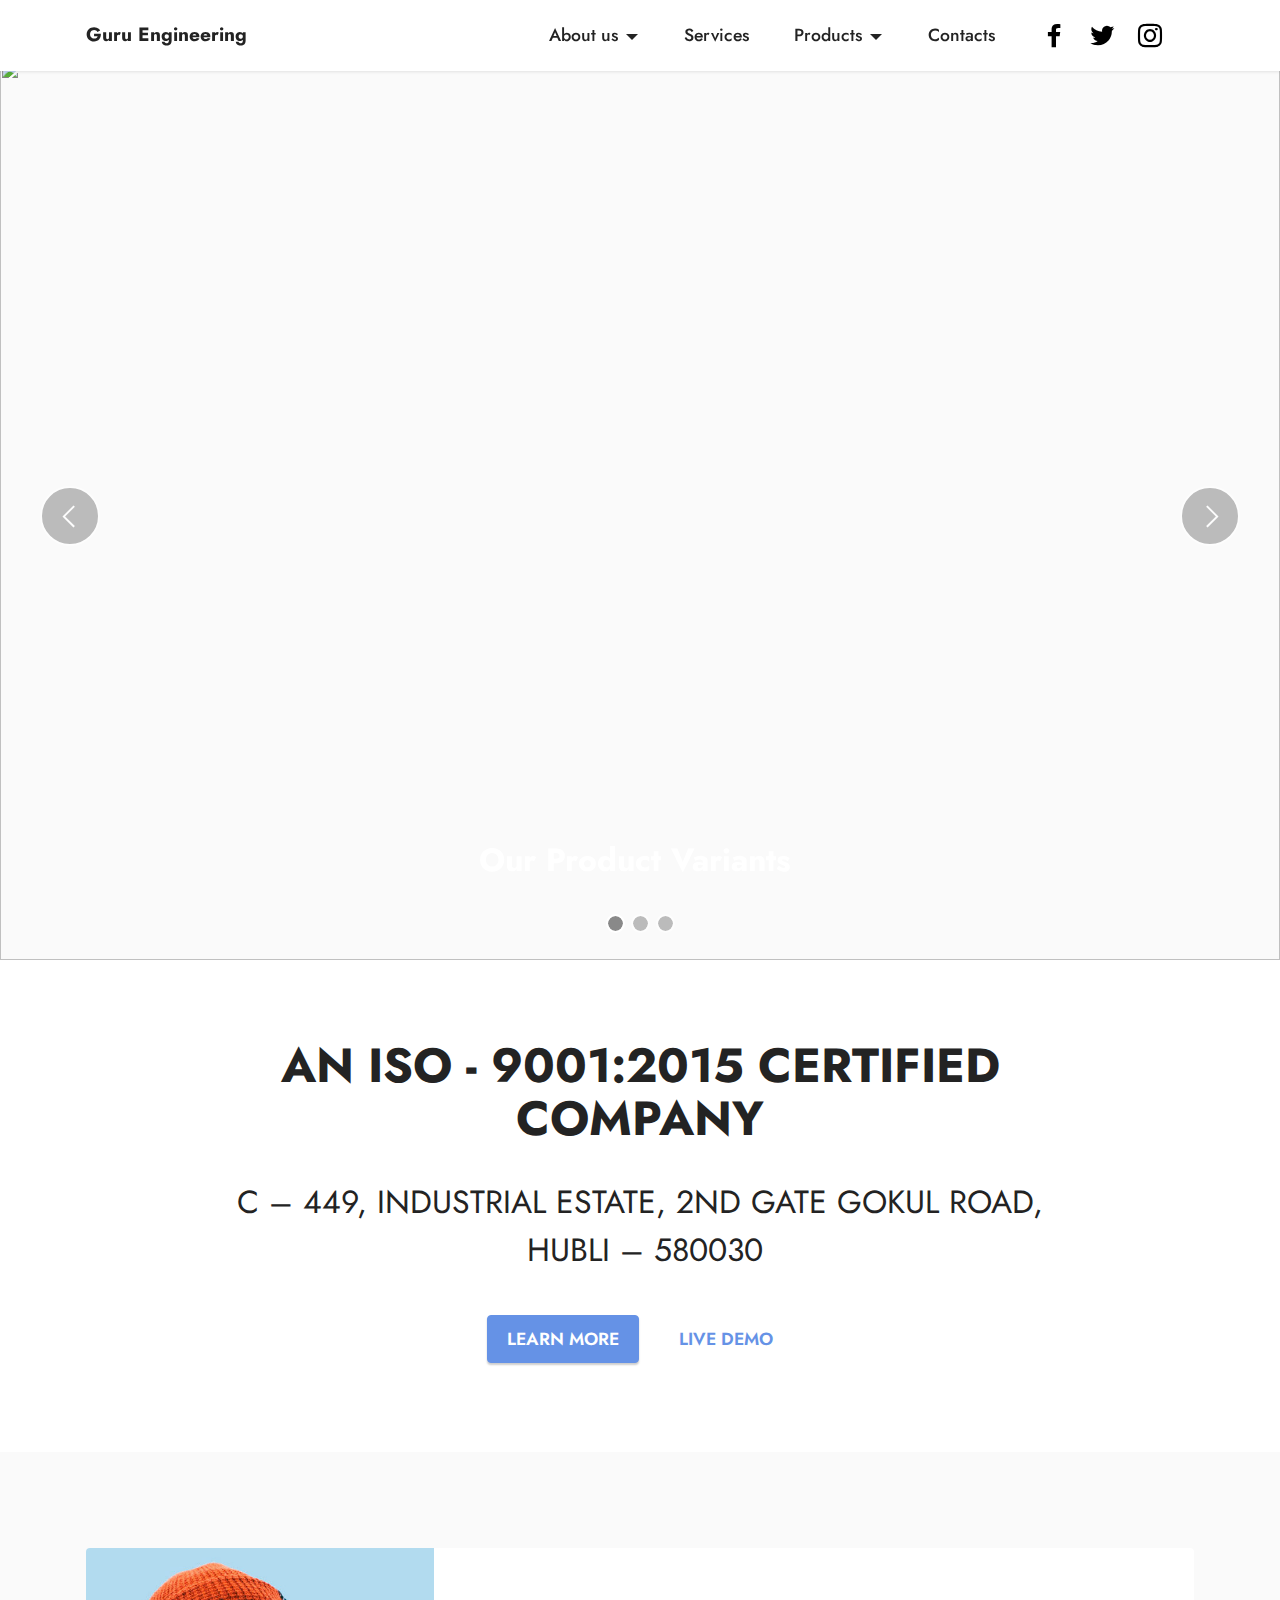
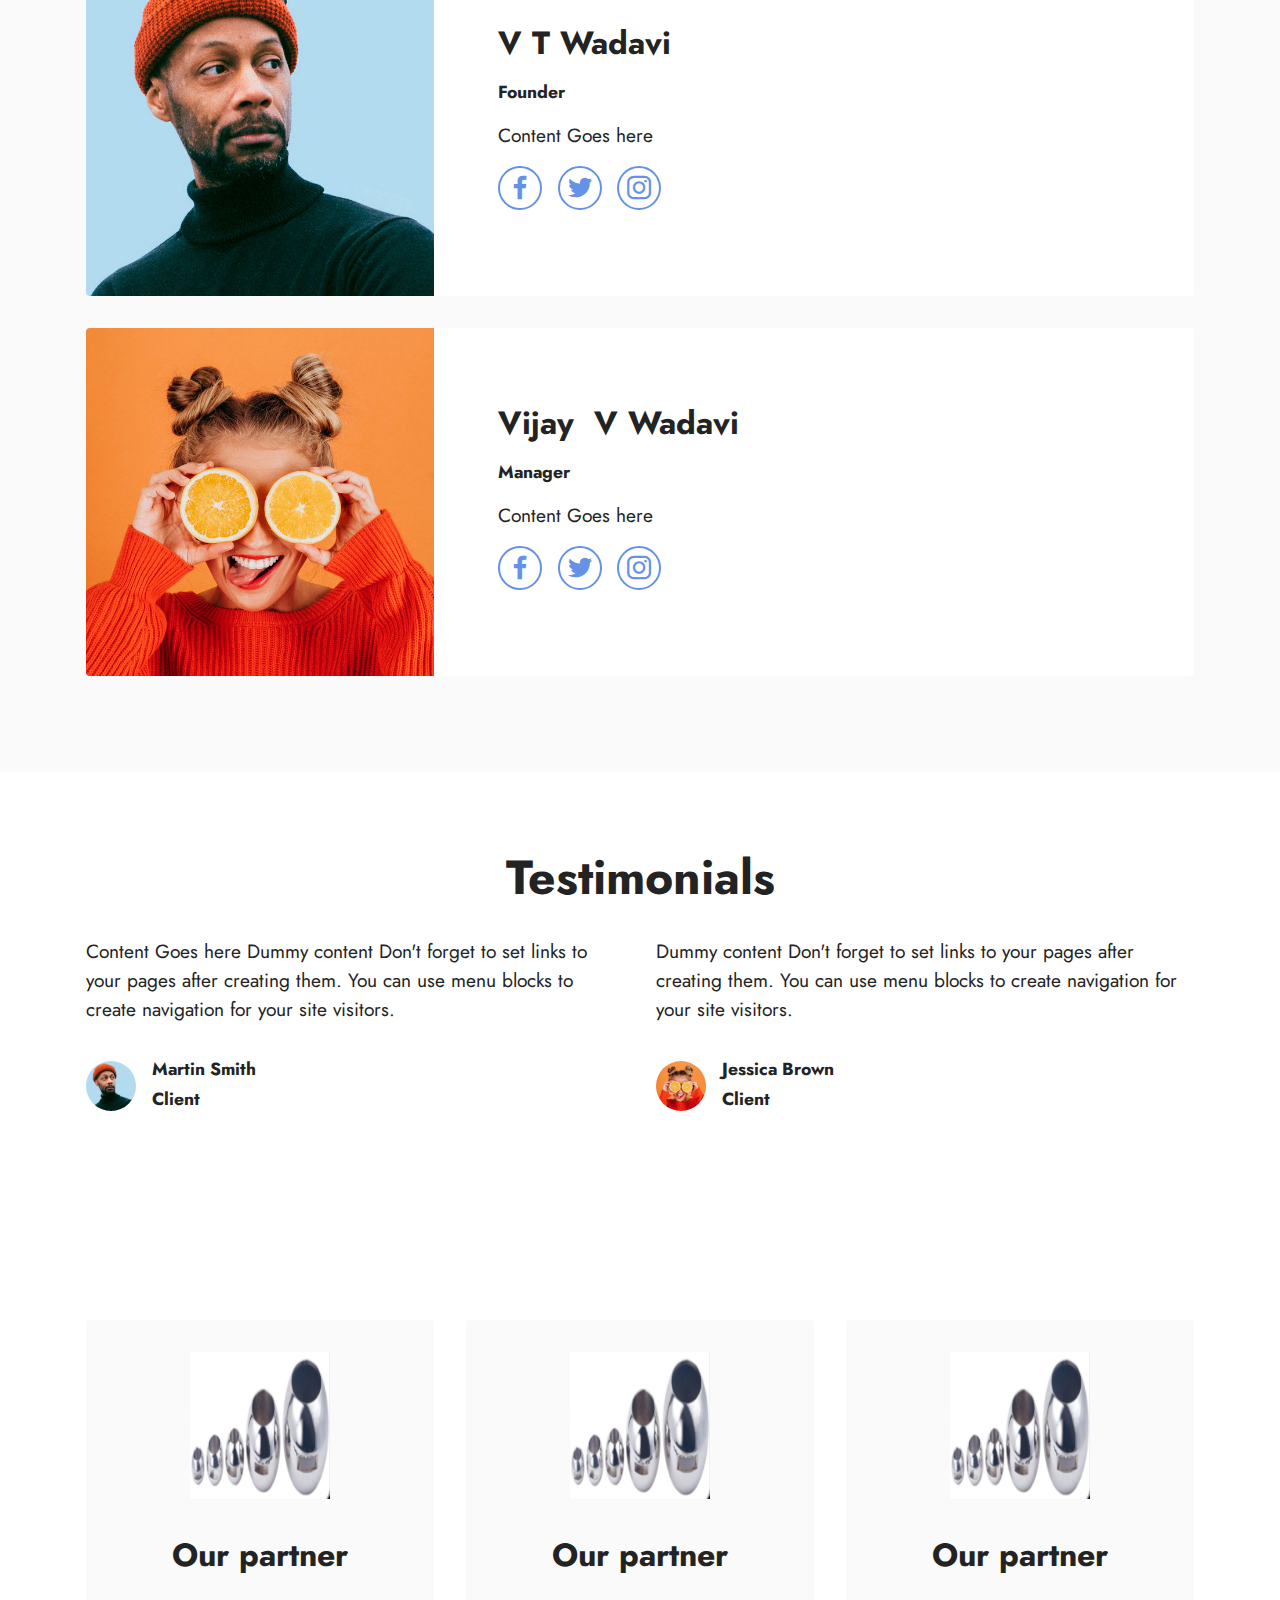
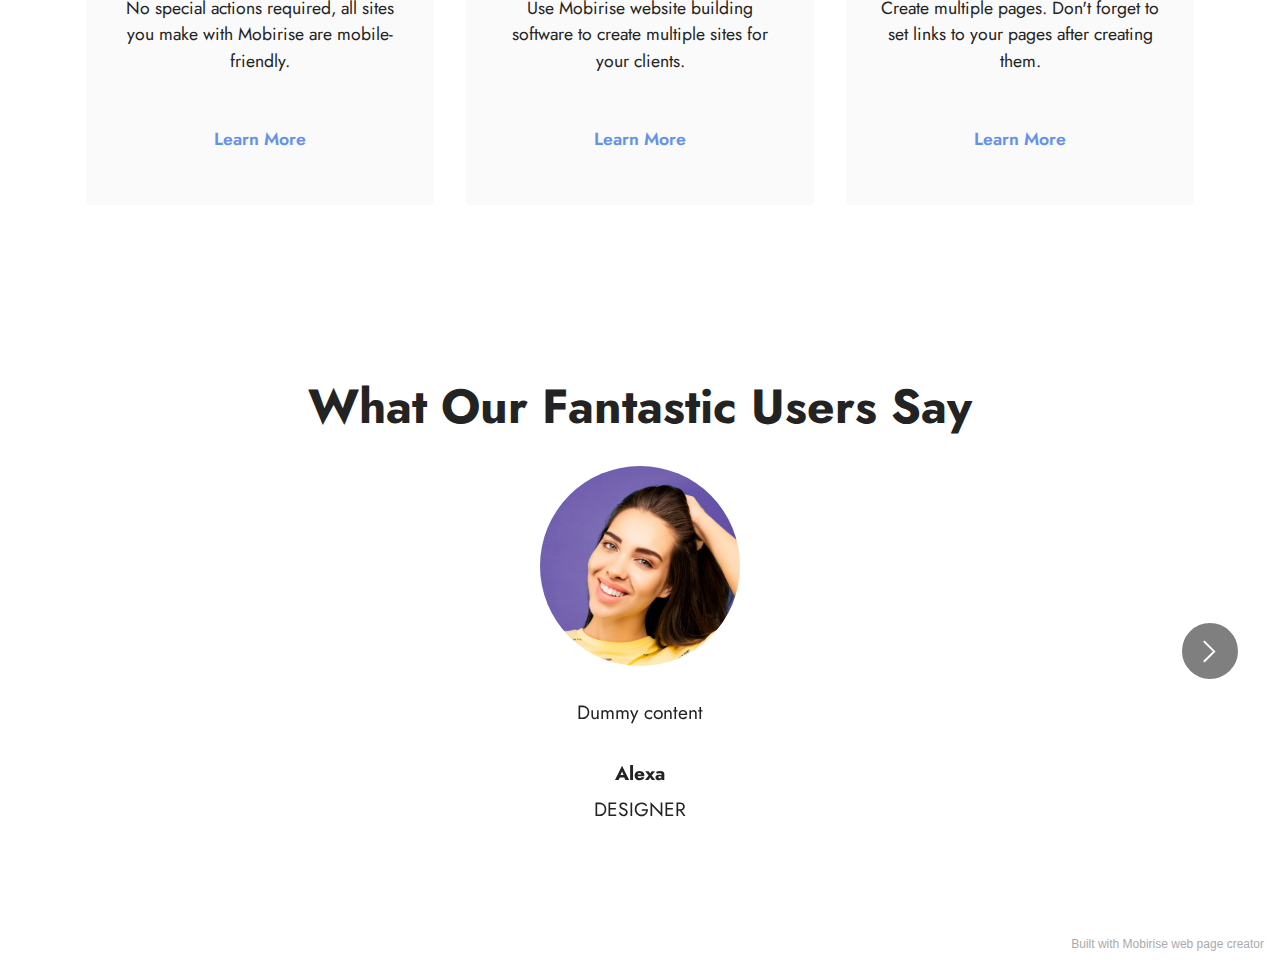
==== commit 5a23cfe1: "Add files via upload" ====
--- a/index.html
+++ b/index.html
@@ -34,7 +34,7 @@
         <div class="container">
             <div class="navbar-brand">
                 
-                <span class="navbar-caption-wrap"><a class="navbar-caption text-black text-primary display-7" href="index.html#top">Guru Engineering</a></span>
+                <span class="navbar-caption-wrap"><a class="navbar-caption text-black display-7" href="https://mobiri.se">Guru Engineering</a></span>
             </div>
             <button class="navbar-toggler" type="button" data-toggle="collapse" data-bs-toggle="collapse" data-target="#navbarSupportedContent" data-bs-target="#navbarSupportedContent" aria-controls="navbarNavAltMarkup" aria-expanded="false" aria-label="Toggle navigation">
                 <div class="hamburger">
@@ -52,13 +52,13 @@
                     <li class="nav-item dropdown"><a class="nav-link link text-black dropdown-toggle display-4" href="https://mobiri.se" data-toggle="dropdown-submenu" data-bs-toggle="dropdown" data-bs-auto-close="outside" aria-expanded="false">Products</a><div class="dropdown-menu" aria-labelledby="dropdown-undefined"><a class="text-black dropdown-item text-primary display-4" href="page2.html#gallery3-h">Our Product Range</a><a class="text-black dropdown-item text-primary display-4" href="page2.html#gallery3-i">Measuring Instruments</a><a class="text-black dropdown-item text-primary display-4" href="page2.html#content8-j">Specifications</a><a class="text-black dropdown-item text-primary display-4" href="page2.html#content8-j">Man Power</a><a class="text-black dropdown-item text-primary display-4" href="page2.html#gallery1-l">Machines: Production</a><a class="text-black dropdown-item text-primary display-4" href="page2.html#gallery1-l">Glimpses of our Plant</a><a class="text-black dropdown-item text-primary display-4" href="page2.html#gallery1-n">Performance Rating</a></div>
                     </li><li class="nav-item"><a class="nav-link link text-black text-primary display-4" href="page3.html#top">Contacts</a></li></ul>
                 <div class="icons-menu">
-                    <a class="iconfont-wrapper" href="https://mobiri.se" target="_blank">
+                    <a class="iconfont-wrapper" href="index.html#top" target="_blank">
                         <span class="p-2 mbr-iconfont socicon-facebook socicon"></span>
                     </a>
-                    <a class="iconfont-wrapper" href="https://mobiri.se" target="_blank">
+                    <a class="iconfont-wrapper" href="index.html#top" target="_blank">
                         <span class="p-2 mbr-iconfont socicon-twitter socicon"></span>
                     </a>
-                    <a class="iconfont-wrapper" href="https://mobiri.se" target="_blank">
+                    <a class="iconfont-wrapper" href="index.html#top" target="_blank">
                         <span class="p-2 mbr-iconfont socicon-instagram socicon"></span>
                     </a>
                     
@@ -71,30 +71,30 @@
 
 <section data-bs-version="5.1" class="slider1 cid-thByhaKVDw mbr-fullscreen" id="slider1-1">
     
-    <div class="carousel slide" id="thBZ2ldc6G" data-interval="5000" data-bs-interval="5000">
+    <div class="carousel slide" id="thC3WjWZLj" data-interval="5000" data-bs-interval="5000">
         <ol class="carousel-indicators">
-            <li data-slide-to="0" data-bs-slide-to="0" class="active" data-target="#thBZ2ldc6G" data-bs-target="#thBZ2ldc6G"></li>
-            <li data-slide-to="1" data-bs-slide-to="1" data-target="#thBZ2ldc6G" data-bs-target="#thBZ2ldc6G"></li><li data-slide-to="2" data-bs-slide-to="2" data-target="#thBZ2ldc6G" data-bs-target="#thBZ2ldc6G"></li>
+            <li data-slide-to="0" data-bs-slide-to="0" class="active" data-target="#thC3WjWZLj" data-bs-target="#thC3WjWZLj"></li>
+            <li data-slide-to="1" data-bs-slide-to="1" data-target="#thC3WjWZLj" data-bs-target="#thC3WjWZLj"></li><li data-slide-to="2" data-bs-slide-to="2" data-target="#thC3WjWZLj" data-bs-target="#thC3WjWZLj"></li>
             
         </ol>
         <div class="carousel-inner">
             
             <div class="carousel-item slider-image item active">
                 <div class="item-wrapper">
-                    <img class="d-block w-100" src="assets/images/sewage-water-plant-500x500.jpg" data-slide-to="0" data-bs-slide-to="0">
+                    <img class="d-block w-100" src="assets/images/5x9a8766.jpg" data-slide-to="0" data-bs-slide-to="0">
+                    
+                    <div class="carousel-caption">
+                        <h5 class="mbr-section-subtitle mbr-fonts-style display-5"><strong>Our Product Variants&nbsp;</strong></h5>
+                        <p class="mbr-section-text mbr-fonts-style display-7"></p>
+                    </div>
+                </div>
+            </div><div class="carousel-item slider-image item">
+                <div class="item-wrapper">
+                    <img class="d-block w-100" src="assets/images/sewage-water-plant-500x500.jpg" data-slide-to="1" data-bs-slide-to="1">
                     
                     <div class="carousel-caption">
                         <h5 class="mbr-section-subtitle mbr-fonts-style display-5">
                             <strong>Water Sewage Plant</strong></h5>
-                        <p class="mbr-section-text mbr-fonts-style display-7"></p>
-                    </div>
-                </div>
-            </div><div class="carousel-item slider-image item">
-                <div class="item-wrapper">
-                    <img class="d-block w-100" src="assets/images/5x9a8766.jpg" data-slide-to="1" data-bs-slide-to="1">
-                    
-                    <div class="carousel-caption">
-                        <h5 class="mbr-section-subtitle mbr-fonts-style display-5"><strong>Product Varients&nbsp;</strong></h5>
                         <p class="mbr-section-text mbr-fonts-style display-7"></p>
                     </div>
                 </div>
@@ -111,16 +111,320 @@
             </div>
             
         </div>
-        <a class="carousel-control carousel-control-prev" role="button" data-slide="prev" data-bs-slide="prev" href="#thBZ2ldc6G">
+        <a class="carousel-control carousel-control-prev" role="button" data-slide="prev" data-bs-slide="prev" href="#thC3WjWZLj">
             <span class="mobi-mbri mobi-mbri-arrow-prev" aria-hidden="true"></span>
             <span class="sr-only visually-hidden">Previous</span>
         </a>
-        <a class="carousel-control carousel-control-next" role="button" data-slide="next" data-bs-slide="next" href="#thBZ2ldc6G">
+        <a class="carousel-control carousel-control-next" role="button" data-slide="next" data-bs-slide="next" href="#thC3WjWZLj">
             <span class="mobi-mbri mobi-mbri-arrow-next" aria-hidden="true"></span>
             <span class="sr-only visually-hidden">Next</span>
         </a>
     </div>
-</section><section style="background-color: #fff; font-family: -apple-system, BlinkMacSystemFont, 'Segoe UI', 'Roboto', 'Helvetica Neue', Arial, sans-serif; color:#aaa; font-size:12px; padding: 0; align-items: center; display: flex;"><a href="https://mobirise.site/z" style="flex: 1 1; height: 3rem; padding-left: 1rem;"></a><p style="flex: 0 0 auto; margin:0; padding-right:1rem;">Created with <a href="https://mobirise.site/a" style="color:#aaa;">Mobirise</a></p></section><script src="assets/bootstrap/js/bootstrap.bundle.min.js"></script>  <script src="assets/smoothscroll/smooth-scroll.js"></script>  <script src="assets/ytplayer/index.js"></script>  <script src="assets/dropdown/js/navbar-dropdown.js"></script>  <script src="assets/theme/js/script.js"></script>  
+</section>
+
+<section data-bs-version="5.1" class="content4 cid-thC30kqdUd" id="content4-s">
+    
+    
+    <div class="container">
+        <div class="row justify-content-center">
+            <div class="title col-md-12 col-lg-10">
+                <h3 class="mbr-section-title mbr-fonts-style align-center mb-4 display-2"><strong>AN ISO - 9001:2015 CERTIFIED COMPANY</strong></h3>
+                <h4 class="mbr-section-subtitle align-center mbr-fonts-style mb-4 display-5">C – 449, INDUSTRIAL ESTATE, 2ND GATE GOKUL ROAD,
+<div>&nbsp;HUBLI – 580030</div></h4>
+                <div class="mbr-section-btn align-center">
+                    <a class="btn btn-primary display-4" href="https://mobiri.se">LEARN MORE</a>
+                    <a class="btn btn-primary-outline display-4" href="https://mobiri.se">LIVE DEMO</a>
+                </div>
+            </div>
+        </div>
+    </div>
+</section>
+
+<section data-bs-version="5.1" class="team2 cid-thC1S0lzXG" xmlns="http://www.w3.org/1999/html" id="team2-o">
+    
+    
+    <div class="container">
+        <div class="card">
+            <div class="card-wrapper">
+                <div class="row align-items-center">
+                    <div class="col-12 col-md-4">
+                        <div class="image-wrapper">
+                            <img src="assets/images/team1.jpg" alt="Mobirise">
+                        </div>
+                    </div>
+                    <div class="col-12 col-md">
+                        <div class="card-box">
+                            <h5 class="card-title mbr-fonts-style m-0 mb-3 display-5">
+                                <strong>V T Wadavi</strong></h5>
+                            <h6 class="card-subtitle mbr-fonts-style mb-3 display-4">
+                                <strong>Founder</strong></h6>
+                            <p class="mbr-text mbr-fonts-style display-7">Content Goes here</p>
+                            <div class="social-row display-7">
+                                <div class="soc-item">
+                                    <a href="https://www.facebook.com/Mobirise/" target="_blank">
+                                        <span class="mbr-iconfont socicon socicon-facebook"></span>
+                                    </a>
+                                </div>
+                                <div class="soc-item">
+                                    <a href="https://twitter.com/mobirise" target="_blank">
+                                        <span class="mbr-iconfont socicon socicon-twitter"></span>
+                                    </a>
+                                </div>
+                                <div class="soc-item">
+                                    <a href="https://instagram.com/mobirise" target="_blank">
+                                        <span class="mbr-iconfont socicon socicon-instagram"></span>
+                                    </a>
+                                </div>
+                                
+                                
+                            </div>
+                        </div>
+                    </div>
+                </div>
+            </div>
+        </div>
+        <div class="card">
+            <div class="card-wrapper">
+                <div class="row align-items-center">
+                    <div class="col-12 col-md-4">
+                        <div class="image-wrapper">
+                            <img src="assets/images/team2.jpg" alt="Mobirise">
+                        </div>
+                    </div>
+                    <div class="col-12 col-md">
+                        <div class="card-box">
+                            <h5 class="card-title mbr-fonts-style m-0 mb-3 display-5">
+                                <strong>Vijay&nbsp; V Wadavi</strong></h5>
+                            <h6 class="card-subtitle mbr-fonts-style mb-3 display-4">
+                                <strong>Manager</strong>
+                            </h6>
+                            <p class="mbr-text mbr-fonts-style display-7">
+                                Content Goes here</p>
+                            <div class="social-row display-7">
+                                <div class="soc-item">
+                                    <a href="https://www.facebook.com/Mobirise/" target="_blank">
+                                        <span class="mbr-iconfont socicon socicon-facebook"></span>
+                                    </a>
+                                </div>
+                                <div class="soc-item">
+                                    <a href="https://twitter.com/mobirise" target="_blank">
+                                        <span class="mbr-iconfont socicon socicon-twitter"></span>
+                                    </a>
+                                </div>
+                                <div class="soc-item">
+                                    <a href="https://instagram.com/mobirise" target="_blank">
+                                        <span class="mbr-iconfont socicon socicon-instagram"></span>
+                                    </a>
+                                </div>
+                                
+                                
+                            </div>
+                        </div>
+                    </div>
+                </div>
+            </div>
+        </div>
+        
+    </div>
+</section>
+
+<section data-bs-version="5.1" class="testimonials2 cid-thC1UgSznN" id="testimonials2-p">
+    
+    
+    <div class="container">
+        <h3 class="mbr-section-title mbr-fonts-style align-center mb-4 display-2">
+            <strong>Testimonials</strong>
+        </h3>
+        <div class="row justify-content-center">
+            <div class="card col-12 col-md-6">
+                <p class="mbr-text mbr-fonts-style mb-4 display-7">Content Goes here Dummy content Don't forget to set links to your pages after creating them. You can use menu blocks to create navigation for your site visitors.</p>
+                <div class="d-flex mb-md-0 mb-4">
+                    <div class="image-wrapper">
+                        <img src="assets/images/team1.jpg" alt="Mobirise">
+                    </div>
+                    <div class="text-wrapper">
+                        <p class="name mbr-fonts-style mb-1 display-4">
+                            <strong>Martin Smith</strong>
+                        </p>
+                        <p class="position mbr-fonts-style display-4">
+                            <strong>Client</strong>
+                        </p>
+                    </div>
+                </div>
+            </div>
+            <div class="card col-12 col-md-6">
+                <p class="mbr-text mbr-fonts-style mb-4 display-7">Dummy content Don't forget to set links to your pages after creating them. You can use menu blocks to create navigation for your site visitors.</p>
+                <div class="d-flex mb-md-0 mb-4">
+                    <div class="image-wrapper">
+                        <img src="assets/images/team2.jpg" alt="Mobirise">
+                    </div>
+                    <div class="text-wrapper">
+                        <p class="name mbr-fonts-style mb-1 display-4">
+                            <strong>Jessica Brown</strong>
+                        </p>
+                        <p class="position mbr-fonts-style display-4">
+                            <strong>Client</strong>
+                        </p>
+                    </div>
+                </div>
+            </div>
+        </div>
+    </div>
+</section>
+
+<section data-bs-version="5.1" class="clients2 cid-thC1W7HQbj" id="clients2-q">
+
+    
+
+    
+    <div class="container">
+        <div class="row justify-content-center">
+            <div class="card col-12 col-md-6 col-lg-4">
+                <div class="card-wrapper">
+                    <div class="img-wrapper">
+                        <img src="assets/images/1.png" alt="Mobirise">
+                    </div>
+                    <div class="card-box align-center">
+                        
+                        <h5 class="card-title mbr-fonts-style mb-3 display-5">
+                            <strong>Our partner</strong>
+                        </h5>
+                        <p class="mbr-text mbr-fonts-style mb-4 display-4">
+                            No special actions required, all sites you make with Mobirise are mobile-friendly.</p>
+                        <div class="mbr-section-btn mt-3">
+                            <a class="btn btn-primary-outline display-4" href="https://mobiri.se">Learn More</a>
+                        </div>
+                    </div>
+                </div>
+            </div>
+            <div class="card col-12 col-md-6 col-lg-4">
+                <div class="card-wrapper">
+                    <div class="img-wrapper">
+                        <img src="assets/images/1.png" alt="Mobirise">
+                    </div>
+                    <div class="card-box align-center">
+                        
+                        <h5 class="card-title mbr-fonts-style mb-3 display-5">
+                            <strong>Our partner</strong>
+                        </h5>
+                        <p class="mbr-text mbr-fonts-style mb-4 display-4">
+                            Use Mobirise website building software to create multiple sites for your clients.</p>
+                        <div class="mbr-section-btn mt-3">
+                            <a class="btn btn-primary-outline display-4" href="https://mobiri.se">Learn More</a>
+                        </div>
+                    </div>
+                </div>
+            </div>
+            <div class="card col-12 col-md-6 col-lg-4">
+                <div class="card-wrapper">
+                    <div class="img-wrapper">
+                        <img src="assets/images/1.png" alt="Mobirise">
+                    </div>
+                    <div class="card-box align-center">
+                        
+                        <h5 class="card-title mbr-fonts-style mb-3 display-5">
+                            <strong>Our partner</strong>
+                        </h5>
+                        <p class="mbr-text mbr-fonts-style mb-4 display-4">
+                            Create multiple pages. Don't forget to set links to your pages after creating them.</p>
+                        <div class="mbr-section-btn mt-3">
+                            <a class="btn btn-primary-outline display-4" href="https://mobiri.se">Learn More</a>
+                        </div>
+                    </div>
+                </div>
+            </div>
+            
+        </div>
+    </div>
+</section>
+
+<section data-bs-version="5.1" class="people5 mbr-embla cid-thC1Y2ykf9" id="people5-r">
+
+    
+
+    
+
+    <div class="position-relative text-center">
+        <h3 class="mb-4 mbr-fonts-style display-2">
+            <strong>What Our Fantastic Users Say</strong>
+        </h3>
+
+        <div class="embla" data-skip-snaps="true" data-align="center" data-auto-play-interval="5" data-draggable="true">
+            <div class="embla__viewport container-fluid">
+                <div class="embla__container">
+                    <div class="embla__slide slider-image item" style="margin-left: 7rem; margin-right: 7rem;">
+                        <div class="user">
+                            <div class="user_image">
+                                <div class="item-wrapper position-relative">
+                                    <img src="assets/images/team3.jpg">
+                                </div>
+                            </div>
+                            <div class="user_text mb-4">
+                                <p class="mbr-fonts-style display-7">
+                                    Dummy content 
+                                </p>
+                            </div>
+                            <div class="user_name mbr-fonts-style mb-2 display-7">
+                                <strong>Alexa</strong>
+                            </div>
+                            <div class="user_desk mbr-fonts-style display-7">
+                                DESIGNER
+                            </div>
+                        </div>
+                    </div>
+                    <div class="embla__slide slider-image item" style="margin-left: 7rem; margin-right: 7rem;">
+                        <div class="user">
+                            <div class="user_image">
+                                <div class="item-wrapper position-relative">
+                                    <img src="assets/images/team2.jpg">
+                                </div>
+                            </div>
+                            <div class="user_text mb-4">
+                                <p class="mbr-fonts-style display-7">
+                                    Dummy content 
+                                </p>
+                            </div>
+                            <div class="user_name mbr-fonts-style mb-2 display-7">
+                                <strong>Linda</strong>
+                            </div>
+                            <div class="user_desk mbr-fonts-style display-7">
+                                DEVELOPER
+                            </div>
+                        </div>
+                    </div>
+                    <div class="embla__slide slider-image item" style="margin-left: 7rem; margin-right: 7rem;">
+                        <div class="user">
+                            <div class="user_image">
+                                <div class="item-wrapper position-relative">
+                                    <img src="assets/images/team1.jpg">
+                                </div>
+                            </div>
+                            <div class="user_text mb-4">
+                                <p class="mbr-fonts-style display-7">
+                                    Dummy content 
+                                </p>
+                            </div>
+                            <div class="user_name mbr-fonts-style mb-2 display-7">
+                                <strong>Herbert</strong>
+                            </div>
+                            <div class="user_desk mbr-fonts-style display-7">
+                                DEVELOPER
+                            </div>
+                        </div>
+                    </div>
+                </div>
+            </div>
+            <button class="embla__button embla__button--prev">
+                <span class="mobi-mbri mobi-mbri-arrow-prev mbr-iconfont" aria-hidden="true"></span>
+                <span class="sr-only visually-hidden visually-hidden">Previous</span>
+            </button>
+            <button class="embla__button embla__button--next">
+                <span class="mobi-mbri mobi-mbri-arrow-next mbr-iconfont" aria-hidden="true"></span>
+                <span class="sr-only visually-hidden visually-hidden">Next</span>
+            </button>
+        </div>
+    </div>
+</section><section style="background-color: #fff; font-family: -apple-system, BlinkMacSystemFont, 'Segoe UI', 'Roboto', 'Helvetica Neue', Arial, sans-serif; color:#aaa; font-size:12px; padding: 0; align-items: center; display: flex;"><a href="https://mobirise.site/l" style="flex: 1 1; height: 3rem; padding-left: 1rem;"></a><p style="flex: 0 0 auto; margin:0; padding-right:1rem;"><a href="https://mobirise.site/i" style="color:#aaa;">Built with Mobirise</a> web page creator</p></section><script src="assets/bootstrap/js/bootstrap.bundle.min.js"></script>  <script src="assets/smoothscroll/smooth-scroll.js"></script>  <script src="assets/ytplayer/index.js"></script>  <script src="assets/dropdown/js/navbar-dropdown.js"></script>  <script src="assets/embla/embla.min.js"></script>  <script src="assets/embla/script.js"></script>  <script src="assets/theme/js/script.js"></script>  
   
   
 </body>
--- a/assets/mobirise/css/mbr-additional.css
+++ b/assets/mobirise/css/mbr-additional.css
@@ -1144,6 +1144,231 @@
     display: none !important;
   }
 }
+.cid-thC30kqdUd {
+  padding-top: 5rem;
+  padding-bottom: 5rem;
+  background-color: #ffffff;
+}
+.cid-thC1S0lzXG {
+  padding-top: 6rem;
+  padding-bottom: 6rem;
+  background-color: #fafafa;
+}
+.cid-thC1S0lzXG .card:not(:nth-last-child(1)) {
+  margin-bottom: 2rem;
+}
+.cid-thC1S0lzXG .card-wrapper {
+  background-color: #ffffff;
+  border-radius: 4px;
+}
+.cid-thC1S0lzXG .image-wrapper img {
+  width: 100%;
+  object-fit: cover;
+}
+.cid-thC1S0lzXG .social-row .soc-item {
+  display: inline-block;
+  text-align: center;
+  border-radius: 50%;
+  margin-right: 0.6rem;
+  margin-bottom: 1rem;
+  padding: 0.5rem;
+  border: 2px solid #6592e6;
+  transition: all 0.3s;
+}
+.cid-thC1S0lzXG .social-row .soc-item .mbr-iconfont {
+  display: flex;
+  justify-content: center;
+  align-content: center;
+  color: #6592e6;
+  font-size: 1.5rem;
+  transition: all 0.3s;
+}
+.cid-thC1S0lzXG .social-row .soc-item:hover {
+  background-color: #6592e6;
+}
+.cid-thC1S0lzXG .social-row .soc-item:hover .mbr-iconfont {
+  color: #ffffff;
+}
+@media (max-width: 767px) {
+  .cid-thC1S0lzXG .card-box {
+    padding: 1rem;
+  }
+}
+@media (min-width: 768px) {
+  .cid-thC1S0lzXG .card-box {
+    padding-right: 2rem;
+  }
+}
+@media (min-width: 992px) {
+  .cid-thC1S0lzXG .card-box {
+    padding-left: 2rem;
+    padding-right: 4rem;
+  }
+}
+.cid-thC1UgSznN {
+  padding-top: 5rem;
+  padding-bottom: 5rem;
+  background-color: #ffffff;
+}
+.cid-thC1UgSznN .image-wrapper {
+  width: 50px;
+  height: 50px;
+  border-radius: 50%;
+  margin-top: 5px;
+  margin-right: 1rem;
+  overflow: hidden;
+}
+.cid-thC1UgSznN .image-wrapper img {
+  height: 100%;
+  width: 100%;
+  object-fit: cover;
+}
+.cid-thC1W7HQbj {
+  padding-top: 5rem;
+  padding-bottom: 5rem;
+  background-color: #ffffff;
+}
+.cid-thC1W7HQbj .img-wrapper {
+  text-align: center;
+}
+.cid-thC1W7HQbj img {
+  margin: auto;
+  width: 140px;
+  padding-bottom: 2rem;
+}
+.cid-thC1W7HQbj .row {
+  align-items: flex-start;
+}
+.cid-thC1W7HQbj .card-wrapper {
+  border-radius: 4px;
+  background: #fafafa;
+}
+@media (max-width: 992px) {
+  .cid-thC1W7HQbj .card-wrapper {
+    margin-bottom: 2rem;
+  }
+}
+@media (min-width: 768px) {
+  .cid-thC1W7HQbj .card-wrapper {
+    padding: 2rem;
+  }
+}
+@media (max-width: 767px) {
+  .cid-thC1W7HQbj .card-wrapper {
+    padding: 1rem;
+  }
+}
+.cid-thC1Y2ykf9 {
+  padding-top: 6rem;
+  padding-bottom: 6rem;
+  background-color: #ffffff;
+}
+.cid-thC1Y2ykf9 .embla__slide {
+  display: flex;
+  justify-content: center;
+  position: relative;
+  min-width: 570px;
+  max-width: 570px;
+}
+@media (max-width: 768px) {
+  .cid-thC1Y2ykf9 .embla__slide {
+    min-width: 70%;
+    max-width: initial;
+    margin-left: 1rem !important;
+    margin-right: 1rem !important;
+  }
+}
+.cid-thC1Y2ykf9 .embla__button--next,
+.cid-thC1Y2ykf9 .embla__button--prev {
+  display: flex;
+}
+.cid-thC1Y2ykf9 .embla__button {
+  top: 50%;
+  width: 60px;
+  height: 60px;
+  margin-top: -1.5rem;
+  font-size: 22px;
+  background-color: rgba(0, 0, 0, 0.5);
+  color: #fff;
+  border: 2px solid #fff;
+  border-radius: 50%;
+  transition: all 0.3s;
+  position: absolute;
+  display: flex;
+  justify-content: center;
+  align-items: center;
+}
+@media (max-width: 768px) {
+  .cid-thC1Y2ykf9 .embla__button {
+    display: none;
+  }
+}
+.cid-thC1Y2ykf9 .embla__button:disabled {
+  cursor: default;
+  display: none;
+}
+.cid-thC1Y2ykf9 .embla__button:hover {
+  background: #000;
+  color: rgba(255, 255, 255, 0.5);
+}
+.cid-thC1Y2ykf9 .embla__button.embla__button--prev {
+  left: 0;
+  margin-left: 2.5rem;
+}
+.cid-thC1Y2ykf9 .embla__button.embla__button--next {
+  right: 0;
+  margin-right: 2.5rem;
+}
+@media (max-width: 768px) {
+  .cid-thC1Y2ykf9 .embla__button {
+    top: auto;
+  }
+}
+.cid-thC1Y2ykf9 .user_image {
+  width: 200px;
+  height: 200px;
+  margin-bottom: 1.6rem;
+  overflow: hidden;
+  border-radius: 50%;
+  margin: 0 auto 2rem auto;
+}
+.cid-thC1Y2ykf9 .user_image .item-wrapper {
+  width: 200px;
+  height: 200px;
+}
+.cid-thC1Y2ykf9 .user_image img {
+  width: 100%;
+  min-width: 100%;
+  min-height: 100%;
+  object-fit: cover;
+}
+@media (max-width: 230px) {
+  .cid-thC1Y2ykf9 .user_image {
+    width: 100%;
+    height: auto;
+  }
+}
+.cid-thC1Y2ykf9 .embla {
+  position: relative;
+  width: 100%;
+}
+.cid-thC1Y2ykf9 .embla__viewport {
+  overflow: hidden;
+  width: 100%;
+}
+.cid-thC1Y2ykf9 .embla__viewport.is-draggable {
+  cursor: grab;
+}
+.cid-thC1Y2ykf9 .embla__viewport.is-dragging {
+  cursor: grabbing;
+}
+.cid-thC1Y2ykf9 .embla__container {
+  display: flex;
+  user-select: none;
+  -webkit-touch-callout: none;
+  -khtml-user-select: none;
+  -webkit-tap-highlight-color: transparent;
+}
 .cid-thBxCNHMtI {
   z-index: 1000;
   width: 100%;
--- a/assets/mobirise/css/mbr-additional.css
+++ b/assets/mobirise/css/mbr-additional.css
@@ -1144,6 +1144,231 @@
     display: none !important;
   }
 }
+.cid-thC30kqdUd {
+  padding-top: 5rem;
+  padding-bottom: 5rem;
+  background-color: #ffffff;
+}
+.cid-thC1S0lzXG {
+  padding-top: 6rem;
+  padding-bottom: 6rem;
+  background-color: #fafafa;
+}
+.cid-thC1S0lzXG .card:not(:nth-last-child(1)) {
+  margin-bottom: 2rem;
+}
+.cid-thC1S0lzXG .card-wrapper {
+  background-color: #ffffff;
+  border-radius: 4px;
+}
+.cid-thC1S0lzXG .image-wrapper img {
+  width: 100%;
+  object-fit: cover;
+}
+.cid-thC1S0lzXG .social-row .soc-item {
+  display: inline-block;
+  text-align: center;
+  border-radius: 50%;
+  margin-right: 0.6rem;
+  margin-bottom: 1rem;
+  padding: 0.5rem;
+  border: 2px solid #6592e6;
+  transition: all 0.3s;
+}
+.cid-thC1S0lzXG .social-row .soc-item .mbr-iconfont {
+  display: flex;
+  justify-content: center;
+  align-content: center;
+  color: #6592e6;
+  font-size: 1.5rem;
+  transition: all 0.3s;
+}
+.cid-thC1S0lzXG .social-row .soc-item:hover {
+  background-color: #6592e6;
+}
+.cid-thC1S0lzXG .social-row .soc-item:hover .mbr-iconfont {
+  color: #ffffff;
+}
+@media (max-width: 767px) {
+  .cid-thC1S0lzXG .card-box {
+    padding: 1rem;
+  }
+}
+@media (min-width: 768px) {
+  .cid-thC1S0lzXG .card-box {
+    padding-right: 2rem;
+  }
+}
+@media (min-width: 992px) {
+  .cid-thC1S0lzXG .card-box {
+    padding-left: 2rem;
+    padding-right: 4rem;
+  }
+}
+.cid-thC1UgSznN {
+  padding-top: 5rem;
+  padding-bottom: 5rem;
+  background-color: #ffffff;
+}
+.cid-thC1UgSznN .image-wrapper {
+  width: 50px;
+  height: 50px;
+  border-radius: 50%;
+  margin-top: 5px;
+  margin-right: 1rem;
+  overflow: hidden;
+}
+.cid-thC1UgSznN .image-wrapper img {
+  height: 100%;
+  width: 100%;
+  object-fit: cover;
+}
+.cid-thC1W7HQbj {
+  padding-top: 5rem;
+  padding-bottom: 5rem;
+  background-color: #ffffff;
+}
+.cid-thC1W7HQbj .img-wrapper {
+  text-align: center;
+}
+.cid-thC1W7HQbj img {
+  margin: auto;
+  width: 140px;
+  padding-bottom: 2rem;
+}
+.cid-thC1W7HQbj .row {
+  align-items: flex-start;
+}
+.cid-thC1W7HQbj .card-wrapper {
+  border-radius: 4px;
+  background: #fafafa;
+}
+@media (max-width: 992px) {
+  .cid-thC1W7HQbj .card-wrapper {
+    margin-bottom: 2rem;
+  }
+}
+@media (min-width: 768px) {
+  .cid-thC1W7HQbj .card-wrapper {
+    padding: 2rem;
+  }
+}
+@media (max-width: 767px) {
+  .cid-thC1W7HQbj .card-wrapper {
+    padding: 1rem;
+  }
+}
+.cid-thC1Y2ykf9 {
+  padding-top: 6rem;
+  padding-bottom: 6rem;
+  background-color: #ffffff;
+}
+.cid-thC1Y2ykf9 .embla__slide {
+  display: flex;
+  justify-content: center;
+  position: relative;
+  min-width: 570px;
+  max-width: 570px;
+}
+@media (max-width: 768px) {
+  .cid-thC1Y2ykf9 .embla__slide {
+    min-width: 70%;
+    max-width: initial;
+    margin-left: 1rem !important;
+    margin-right: 1rem !important;
+  }
+}
+.cid-thC1Y2ykf9 .embla__button--next,
+.cid-thC1Y2ykf9 .embla__button--prev {
+  display: flex;
+}
+.cid-thC1Y2ykf9 .embla__button {
+  top: 50%;
+  width: 60px;
+  height: 60px;
+  margin-top: -1.5rem;
+  font-size: 22px;
+  background-color: rgba(0, 0, 0, 0.5);
+  color: #fff;
+  border: 2px solid #fff;
+  border-radius: 50%;
+  transition: all 0.3s;
+  position: absolute;
+  display: flex;
+  justify-content: center;
+  align-items: center;
+}
+@media (max-width: 768px) {
+  .cid-thC1Y2ykf9 .embla__button {
+    display: none;
+  }
+}
+.cid-thC1Y2ykf9 .embla__button:disabled {
+  cursor: default;
+  display: none;
+}
+.cid-thC1Y2ykf9 .embla__button:hover {
+  background: #000;
+  color: rgba(255, 255, 255, 0.5);
+}
+.cid-thC1Y2ykf9 .embla__button.embla__button--prev {
+  left: 0;
+  margin-left: 2.5rem;
+}
+.cid-thC1Y2ykf9 .embla__button.embla__button--next {
+  right: 0;
+  margin-right: 2.5rem;
+}
+@media (max-width: 768px) {
+  .cid-thC1Y2ykf9 .embla__button {
+    top: auto;
+  }
+}
+.cid-thC1Y2ykf9 .user_image {
+  width: 200px;
+  height: 200px;
+  margin-bottom: 1.6rem;
+  overflow: hidden;
+  border-radius: 50%;
+  margin: 0 auto 2rem auto;
+}
+.cid-thC1Y2ykf9 .user_image .item-wrapper {
+  width: 200px;
+  height: 200px;
+}
+.cid-thC1Y2ykf9 .user_image img {
+  width: 100%;
+  min-width: 100%;
+  min-height: 100%;
+  object-fit: cover;
+}
+@media (max-width: 230px) {
+  .cid-thC1Y2ykf9 .user_image {
+    width: 100%;
+    height: auto;
+  }
+}
+.cid-thC1Y2ykf9 .embla {
+  position: relative;
+  width: 100%;
+}
+.cid-thC1Y2ykf9 .embla__viewport {
+  overflow: hidden;
+  width: 100%;
+}
+.cid-thC1Y2ykf9 .embla__viewport.is-draggable {
+  cursor: grab;
+}
+.cid-thC1Y2ykf9 .embla__viewport.is-dragging {
+  cursor: grabbing;
+}
+.cid-thC1Y2ykf9 .embla__container {
+  display: flex;
+  user-select: none;
+  -webkit-touch-callout: none;
+  -khtml-user-select: none;
+  -webkit-tap-highlight-color: transparent;
+}
 .cid-thBxCNHMtI {
   z-index: 1000;
   width: 100%;
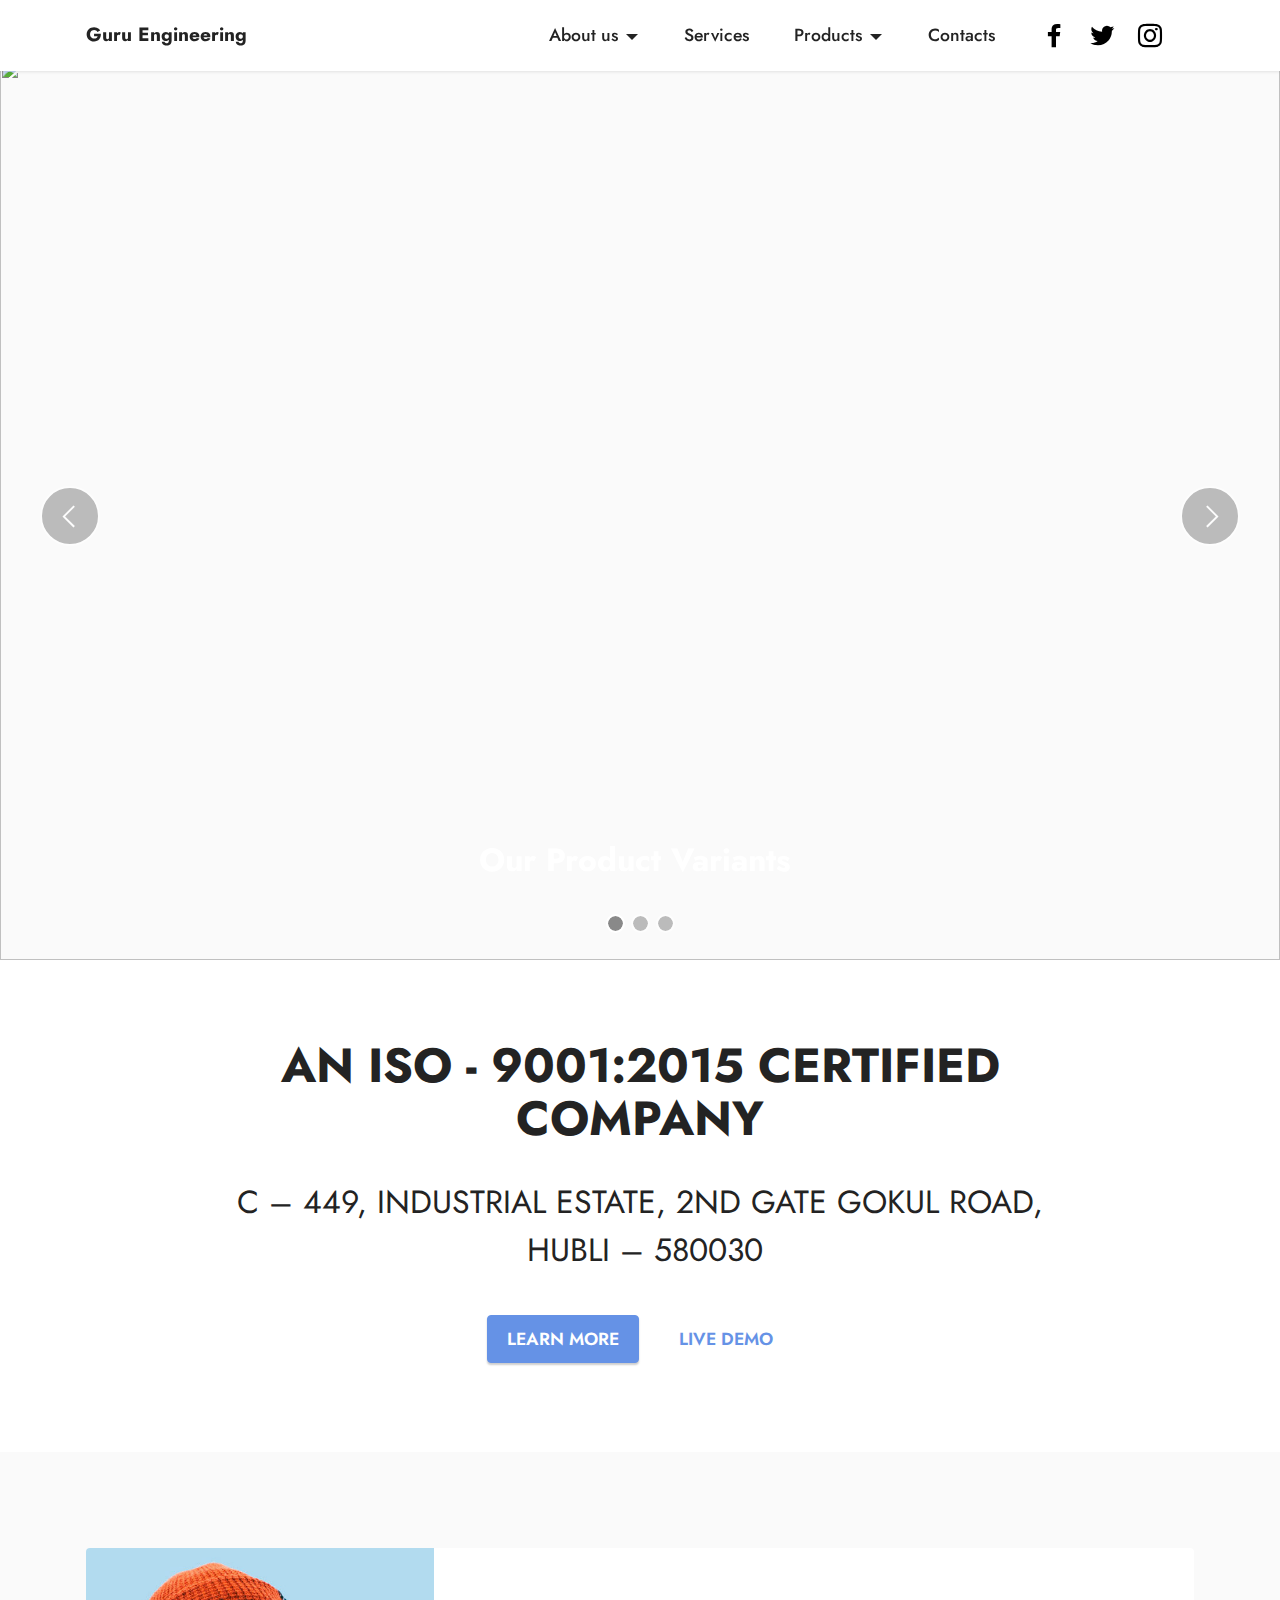
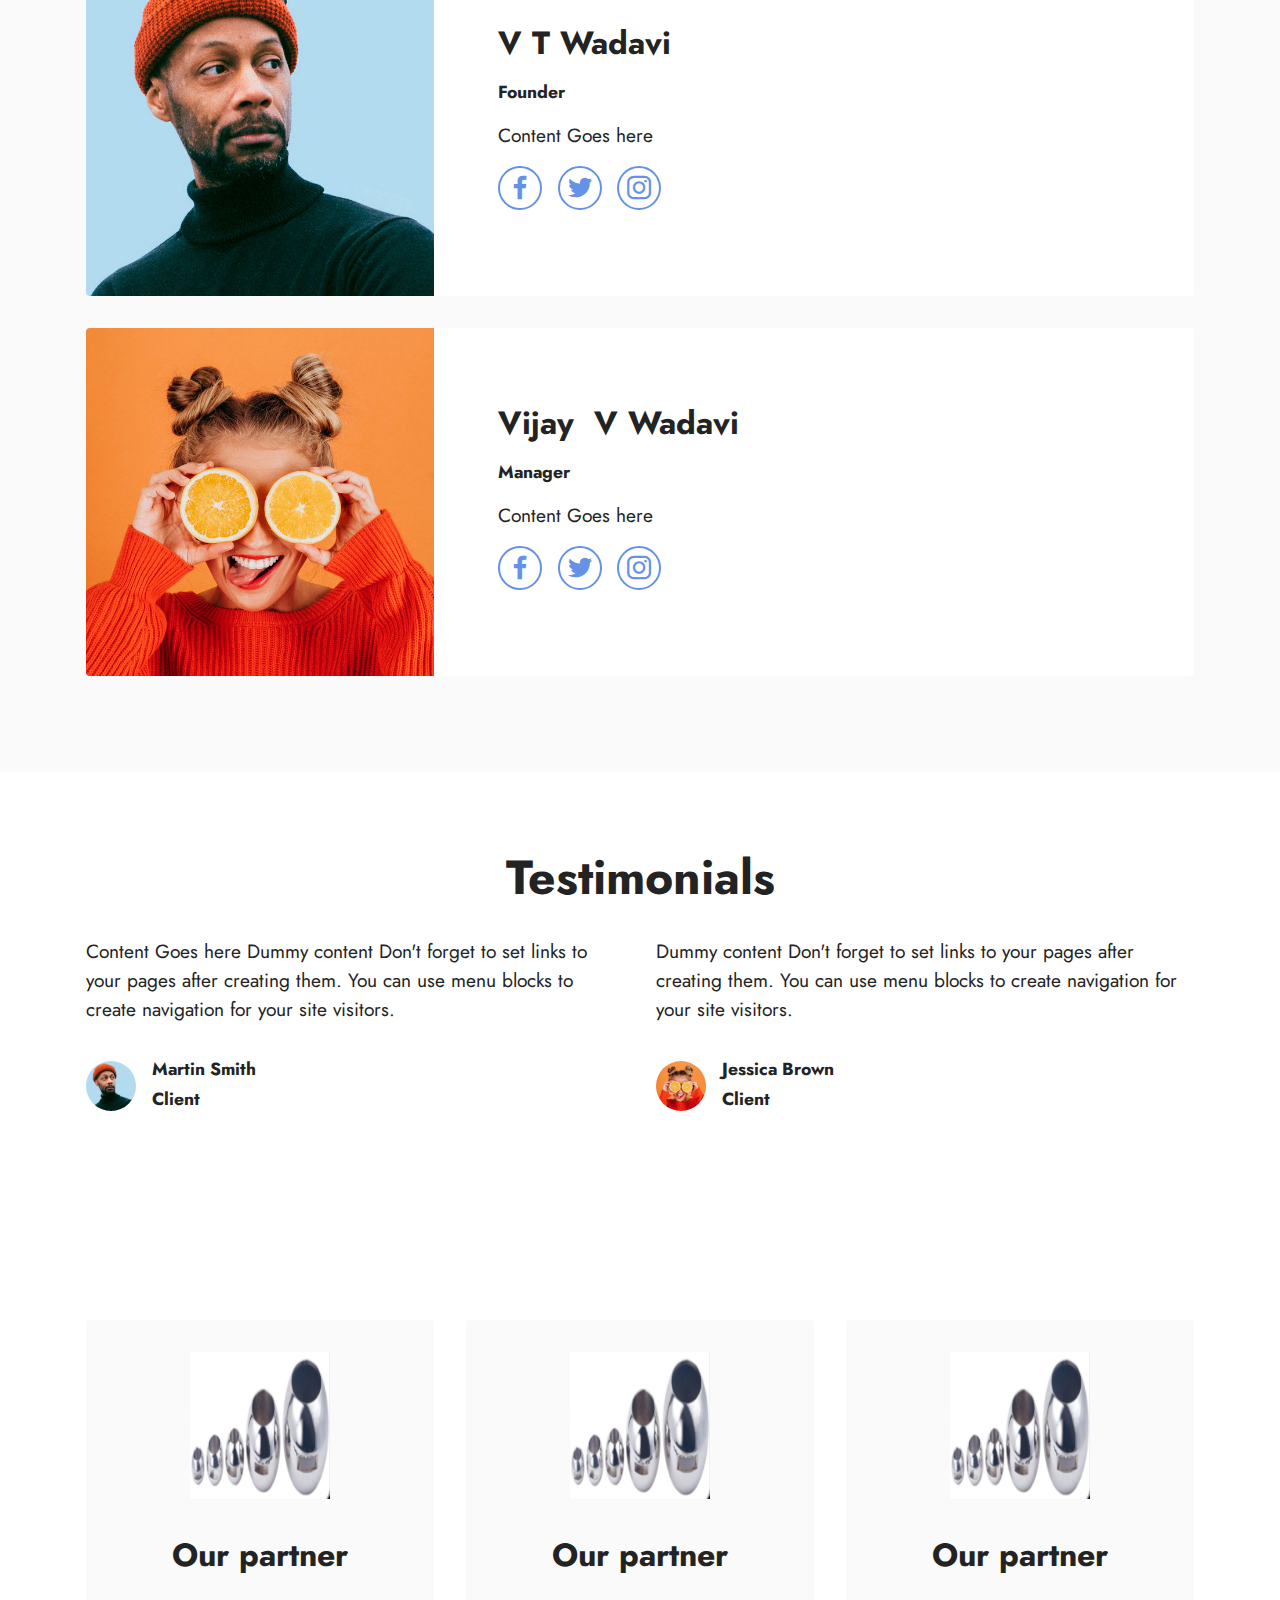
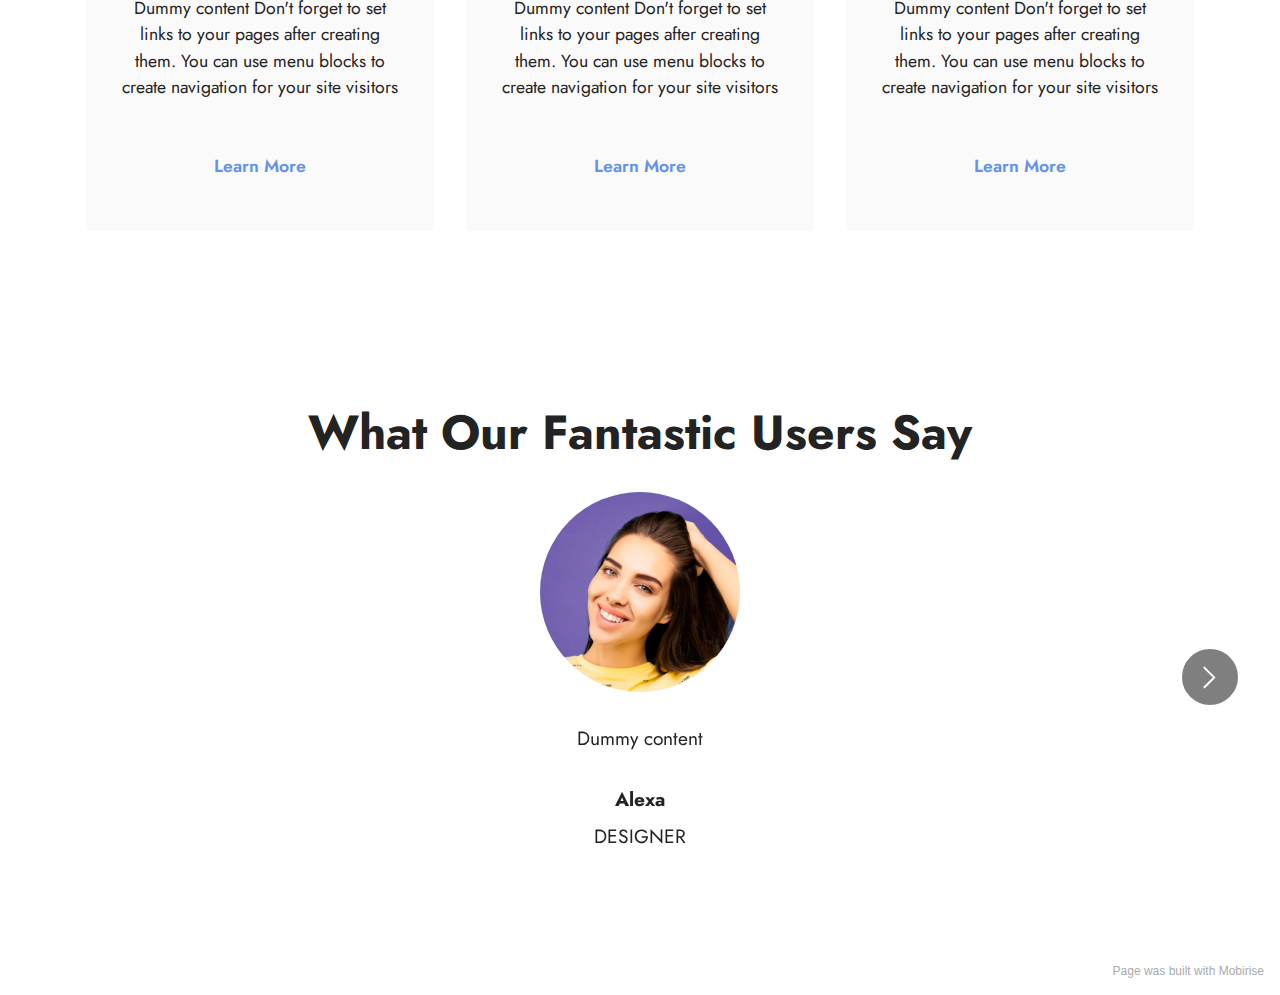
==== commit 9e34083d: "Add files via upload" ====
--- a/index.html
+++ b/index.html
@@ -47,7 +47,7 @@
             <div class="collapse navbar-collapse" id="navbarSupportedContent">
                 <ul class="navbar-nav nav-dropdown nav-right" data-app-modern-menu="true"><li class="nav-item dropdown"><a class="nav-link link text-black dropdown-toggle display-4" href="https://mobiri.se" data-toggle="dropdown-submenu" data-bs-toggle="dropdown" data-bs-auto-close="outside" aria-expanded="false">
                             About us</a><div class="dropdown-menu" aria-labelledby="dropdown-undefined"><a class="text-black dropdown-item text-primary display-4" href="page1.html#content4-4">About Company</a><a class="text-black dropdown-item text-primary display-4" href="page1.html#testimonials1-5">Certificate</a><a class="text-black dropdown-item text-primary display-4" href="page1.html#content6-7">History</a><a class="text-black dropdown-item text-primary display-4" href="page1.html#content8-a">Our Mission</a><a class="text-black dropdown-item text-primary display-4" href="page1.html#content5-8">Our Vision</a><a class="text-black dropdown-item text-primary display-4" href="page1.html#content9-b">Our Valued Customers<br></a></div></li>
-                    <li class="nav-item"><a class="nav-link link text-black display-4" href="https://mobiri.se">
+                    <li class="nav-item"><a class="nav-link link text-black text-primary display-4" href="index.html#top">
                             Services</a></li>
                     <li class="nav-item dropdown"><a class="nav-link link text-black dropdown-toggle display-4" href="https://mobiri.se" data-toggle="dropdown-submenu" data-bs-toggle="dropdown" data-bs-auto-close="outside" aria-expanded="false">Products</a><div class="dropdown-menu" aria-labelledby="dropdown-undefined"><a class="text-black dropdown-item text-primary display-4" href="page2.html#gallery3-h">Our Product Range</a><a class="text-black dropdown-item text-primary display-4" href="page2.html#gallery3-i">Measuring Instruments</a><a class="text-black dropdown-item text-primary display-4" href="page2.html#content8-j">Specifications</a><a class="text-black dropdown-item text-primary display-4" href="page2.html#content8-j">Man Power</a><a class="text-black dropdown-item text-primary display-4" href="page2.html#gallery1-l">Machines: Production</a><a class="text-black dropdown-item text-primary display-4" href="page2.html#gallery1-l">Glimpses of our Plant</a><a class="text-black dropdown-item text-primary display-4" href="page2.html#gallery1-n">Performance Rating</a></div>
                     </li><li class="nav-item"><a class="nav-link link text-black text-primary display-4" href="page3.html#top">Contacts</a></li></ul>
@@ -71,10 +71,10 @@
 
 <section data-bs-version="5.1" class="slider1 cid-thByhaKVDw mbr-fullscreen" id="slider1-1">
     
-    <div class="carousel slide" id="thC3WjWZLj" data-interval="5000" data-bs-interval="5000">
+    <div class="carousel slide" id="thC6FEQ1hw" data-interval="5000" data-bs-interval="5000">
         <ol class="carousel-indicators">
-            <li data-slide-to="0" data-bs-slide-to="0" class="active" data-target="#thC3WjWZLj" data-bs-target="#thC3WjWZLj"></li>
-            <li data-slide-to="1" data-bs-slide-to="1" data-target="#thC3WjWZLj" data-bs-target="#thC3WjWZLj"></li><li data-slide-to="2" data-bs-slide-to="2" data-target="#thC3WjWZLj" data-bs-target="#thC3WjWZLj"></li>
+            <li data-slide-to="0" data-bs-slide-to="0" class="active" data-target="#thC6FEQ1hw" data-bs-target="#thC6FEQ1hw"></li>
+            <li data-slide-to="1" data-bs-slide-to="1" data-target="#thC6FEQ1hw" data-bs-target="#thC6FEQ1hw"></li><li data-slide-to="2" data-bs-slide-to="2" data-target="#thC6FEQ1hw" data-bs-target="#thC6FEQ1hw"></li>
             
         </ol>
         <div class="carousel-inner">
@@ -111,11 +111,11 @@
             </div>
             
         </div>
-        <a class="carousel-control carousel-control-prev" role="button" data-slide="prev" data-bs-slide="prev" href="#thC3WjWZLj">
+        <a class="carousel-control carousel-control-prev" role="button" data-slide="prev" data-bs-slide="prev" href="#thC6FEQ1hw">
             <span class="mobi-mbri mobi-mbri-arrow-prev" aria-hidden="true"></span>
             <span class="sr-only visually-hidden">Previous</span>
         </a>
-        <a class="carousel-control carousel-control-next" role="button" data-slide="next" data-bs-slide="next" href="#thC3WjWZLj">
+        <a class="carousel-control carousel-control-next" role="button" data-slide="next" data-bs-slide="next" href="#thC6FEQ1hw">
             <span class="mobi-mbri mobi-mbri-arrow-next" aria-hidden="true"></span>
             <span class="sr-only visually-hidden">Next</span>
         </a>
@@ -131,10 +131,8 @@
                 <h3 class="mbr-section-title mbr-fonts-style align-center mb-4 display-2"><strong>AN ISO - 9001:2015 CERTIFIED COMPANY</strong></h3>
                 <h4 class="mbr-section-subtitle align-center mbr-fonts-style mb-4 display-5">C – 449, INDUSTRIAL ESTATE, 2ND GATE GOKUL ROAD,
 <div>&nbsp;HUBLI – 580030</div></h4>
-                <div class="mbr-section-btn align-center">
-                    <a class="btn btn-primary display-4" href="https://mobiri.se">LEARN MORE</a>
-                    <a class="btn btn-primary-outline display-4" href="https://mobiri.se">LIVE DEMO</a>
-                </div>
+                <div class="mbr-section-btn align-center"><a class="btn btn-primary display-4" href="index.html#top">LEARN MORE</a>
+                    <a class="btn btn-primary-outline display-4" href="index.html#top">LIVE DEMO</a></div>
             </div>
         </div>
     </div>
@@ -290,10 +288,8 @@
                             <strong>Our partner</strong>
                         </h5>
                         <p class="mbr-text mbr-fonts-style mb-4 display-4">
-                            No special actions required, all sites you make with Mobirise are mobile-friendly.</p>
-                        <div class="mbr-section-btn mt-3">
-                            <a class="btn btn-primary-outline display-4" href="https://mobiri.se">Learn More</a>
-                        </div>
+                            Dummy content Don't forget to set links to your pages after creating them. You can use menu blocks to create navigation for your site visitors</p>
+                        <div class="mbr-section-btn mt-3"><a class="btn btn-primary-outline display-4" href="index.html#top">Learn More</a></div>
                     </div>
                 </div>
             </div>
@@ -308,10 +304,8 @@
                             <strong>Our partner</strong>
                         </h5>
                         <p class="mbr-text mbr-fonts-style mb-4 display-4">
-                            Use Mobirise website building software to create multiple sites for your clients.</p>
-                        <div class="mbr-section-btn mt-3">
-                            <a class="btn btn-primary-outline display-4" href="https://mobiri.se">Learn More</a>
-                        </div>
+                            Dummy content Don't forget to set links to your pages after creating them. You can use menu blocks to create navigation for your site visitors</p>
+                        <div class="mbr-section-btn mt-3"><a class="btn btn-primary-outline display-4" href="index.html#top">Learn More</a></div>
                     </div>
                 </div>
             </div>
@@ -326,10 +320,8 @@
                             <strong>Our partner</strong>
                         </h5>
                         <p class="mbr-text mbr-fonts-style mb-4 display-4">
-                            Create multiple pages. Don't forget to set links to your pages after creating them.</p>
-                        <div class="mbr-section-btn mt-3">
-                            <a class="btn btn-primary-outline display-4" href="https://mobiri.se">Learn More</a>
-                        </div>
+                            Dummy content Don't forget to set links to your pages after creating them. You can use menu blocks to create navigation for your site visitors</p>
+                        <div class="mbr-section-btn mt-3"><a class="btn btn-primary-outline display-4" href="index.html#top">Learn More</a></div>
                     </div>
                 </div>
             </div>
@@ -424,7 +416,7 @@
             </button>
         </div>
     </div>
-</section><section style="background-color: #fff; font-family: -apple-system, BlinkMacSystemFont, 'Segoe UI', 'Roboto', 'Helvetica Neue', Arial, sans-serif; color:#aaa; font-size:12px; padding: 0; align-items: center; display: flex;"><a href="https://mobirise.site/l" style="flex: 1 1; height: 3rem; padding-left: 1rem;"></a><p style="flex: 0 0 auto; margin:0; padding-right:1rem;"><a href="https://mobirise.site/i" style="color:#aaa;">Built with Mobirise</a> web page creator</p></section><script src="assets/bootstrap/js/bootstrap.bundle.min.js"></script>  <script src="assets/smoothscroll/smooth-scroll.js"></script>  <script src="assets/ytplayer/index.js"></script>  <script src="assets/dropdown/js/navbar-dropdown.js"></script>  <script src="assets/embla/embla.min.js"></script>  <script src="assets/embla/script.js"></script>  <script src="assets/theme/js/script.js"></script>  
+</section><section style="background-color: #fff; font-family: -apple-system, BlinkMacSystemFont, 'Segoe UI', 'Roboto', 'Helvetica Neue', Arial, sans-serif; color:#aaa; font-size:12px; padding: 0; align-items: center; display: flex;"><a href="https://mobirise.site/q" style="flex: 1 1; height: 3rem; padding-left: 1rem;"></a><p style="flex: 0 0 auto; margin:0; padding-right:1rem;">Page was <a href="https://mobirise.site/g" style="color:#aaa;">built</a> with Mobirise</p></section><script src="assets/bootstrap/js/bootstrap.bundle.min.js"></script>  <script src="assets/smoothscroll/smooth-scroll.js"></script>  <script src="assets/ytplayer/index.js"></script>  <script src="assets/dropdown/js/navbar-dropdown.js"></script>  <script src="assets/embla/embla.min.js"></script>  <script src="assets/embla/script.js"></script>  <script src="assets/theme/js/script.js"></script>  
   
   
 </body>
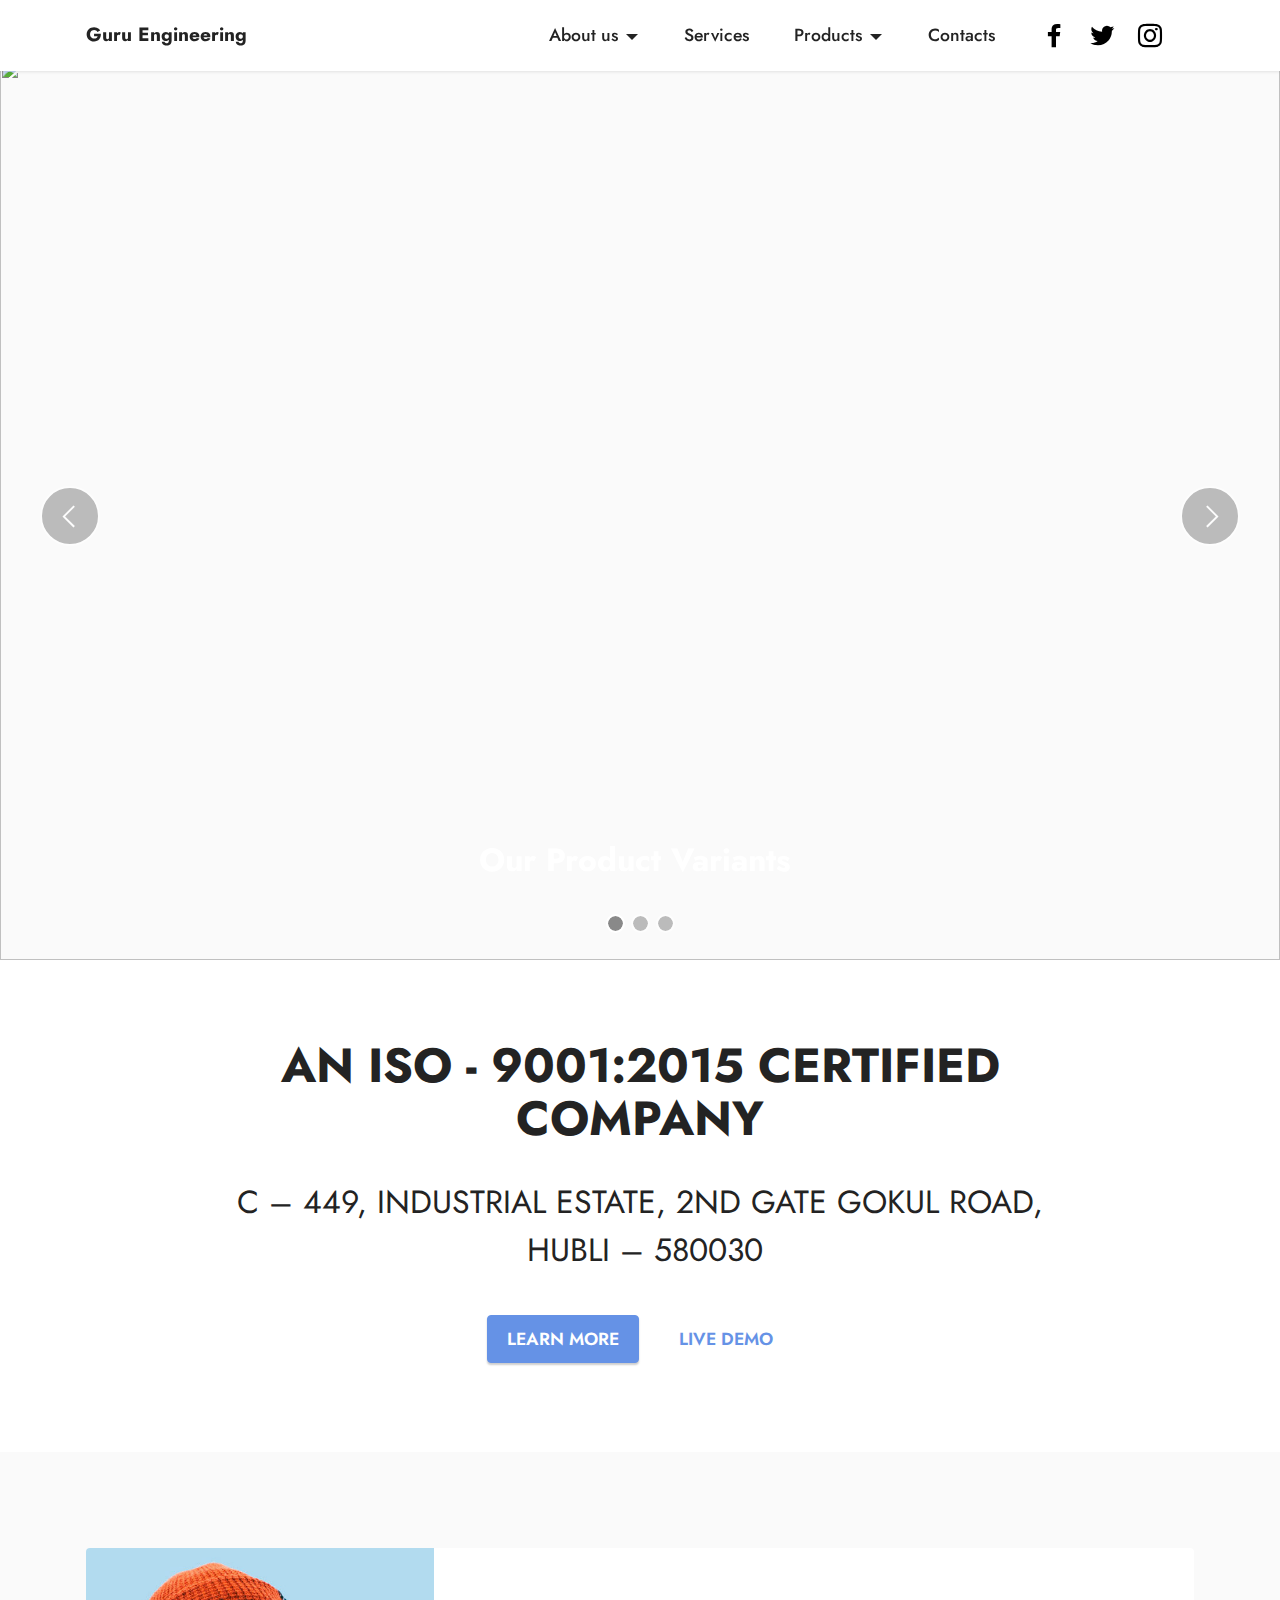
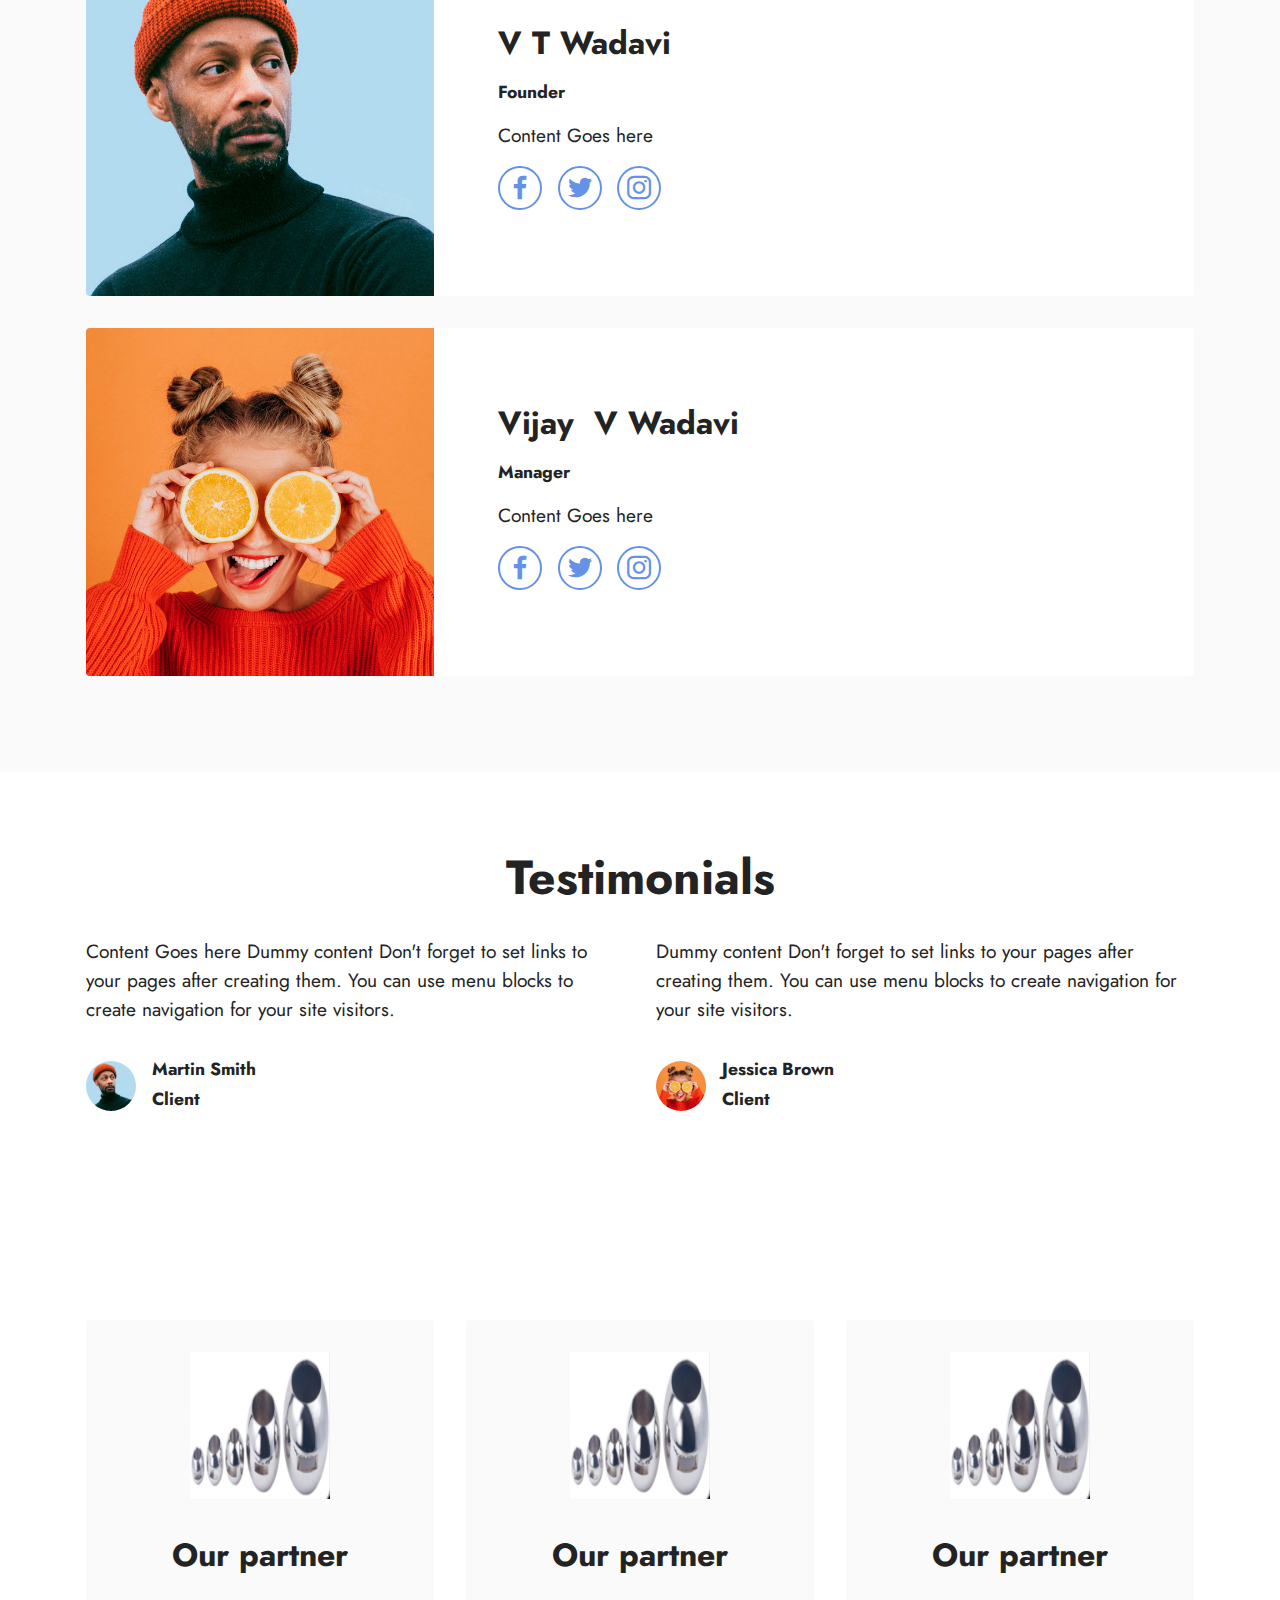
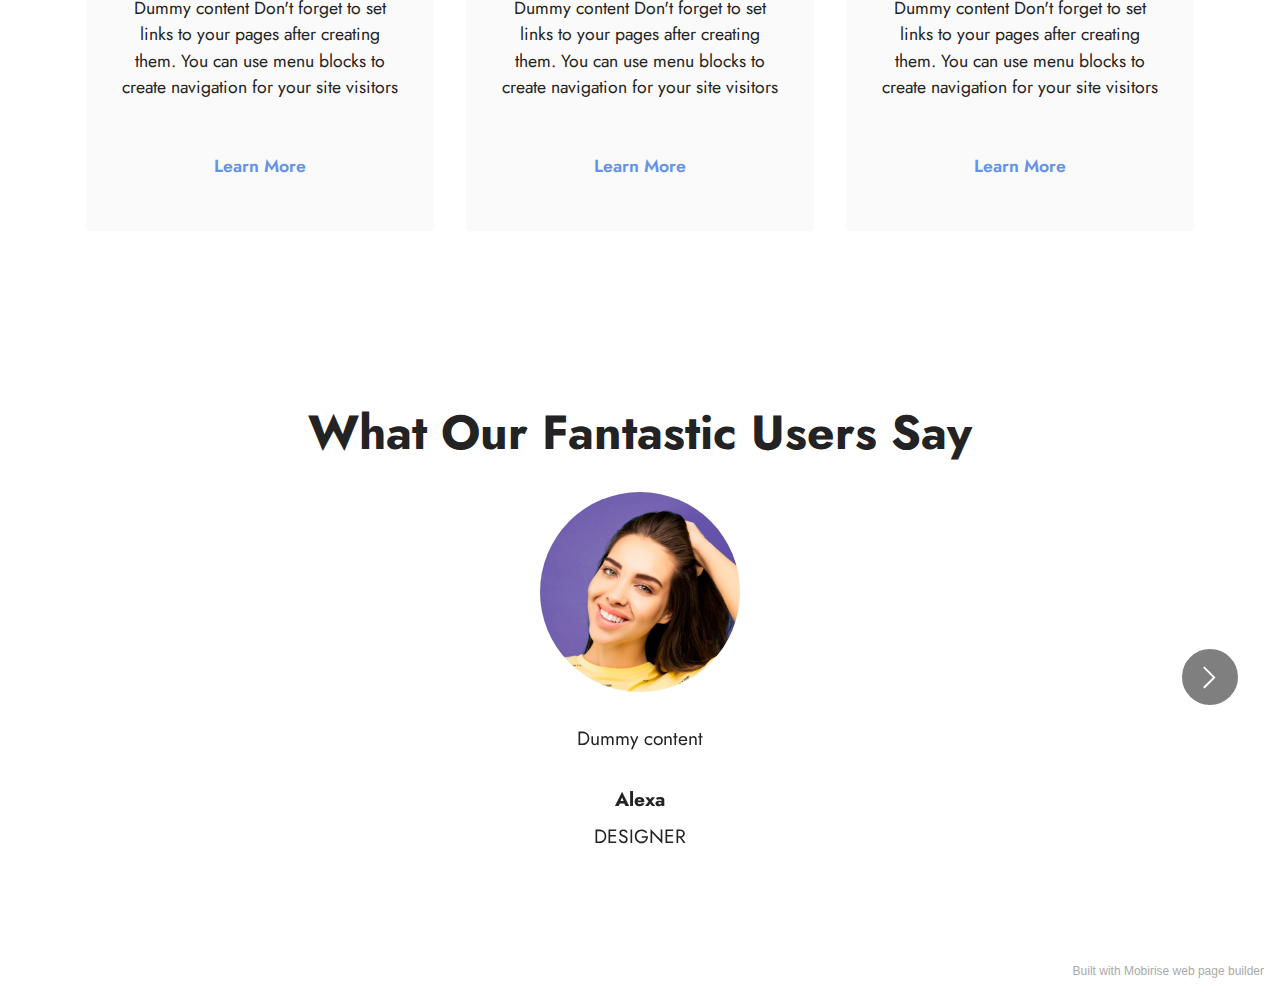
==== commit 7ff1d269: "Add files via upload" ====
--- a/index.html
+++ b/index.html
@@ -34,7 +34,7 @@
         <div class="container">
             <div class="navbar-brand">
                 
-                <span class="navbar-caption-wrap"><a class="navbar-caption text-black display-7" href="https://mobiri.se">Guru Engineering</a></span>
+                <span class="navbar-caption-wrap"><a class="navbar-caption text-black text-primary display-7" href="index.html#top">Guru Engineering</a></span>
             </div>
             <button class="navbar-toggler" type="button" data-toggle="collapse" data-bs-toggle="collapse" data-target="#navbarSupportedContent" data-bs-target="#navbarSupportedContent" aria-controls="navbarNavAltMarkup" aria-expanded="false" aria-label="Toggle navigation">
                 <div class="hamburger">
@@ -49,7 +49,7 @@
                             About us</a><div class="dropdown-menu" aria-labelledby="dropdown-undefined"><a class="text-black dropdown-item text-primary display-4" href="page1.html#content4-4">About Company</a><a class="text-black dropdown-item text-primary display-4" href="page1.html#testimonials1-5">Certificate</a><a class="text-black dropdown-item text-primary display-4" href="page1.html#content6-7">History</a><a class="text-black dropdown-item text-primary display-4" href="page1.html#content8-a">Our Mission</a><a class="text-black dropdown-item text-primary display-4" href="page1.html#content5-8">Our Vision</a><a class="text-black dropdown-item text-primary display-4" href="page1.html#content9-b">Our Valued Customers<br></a></div></li>
                     <li class="nav-item"><a class="nav-link link text-black text-primary display-4" href="index.html#top">
                             Services</a></li>
-                    <li class="nav-item dropdown"><a class="nav-link link text-black dropdown-toggle display-4" href="https://mobiri.se" data-toggle="dropdown-submenu" data-bs-toggle="dropdown" data-bs-auto-close="outside" aria-expanded="false">Products</a><div class="dropdown-menu" aria-labelledby="dropdown-undefined"><a class="text-black dropdown-item text-primary display-4" href="page2.html#gallery3-h">Our Product Range</a><a class="text-black dropdown-item text-primary display-4" href="page2.html#gallery3-i">Measuring Instruments</a><a class="text-black dropdown-item text-primary display-4" href="page2.html#content8-j">Specifications</a><a class="text-black dropdown-item text-primary display-4" href="page2.html#content8-j">Man Power</a><a class="text-black dropdown-item text-primary display-4" href="page2.html#gallery1-l">Machines: Production</a><a class="text-black dropdown-item text-primary display-4" href="page2.html#gallery1-l">Glimpses of our Plant</a><a class="text-black dropdown-item text-primary display-4" href="page2.html#gallery1-n">Performance Rating</a></div>
+                    <li class="nav-item dropdown"><a class="nav-link link text-black dropdown-toggle show display-4" href="https://mobiri.se" data-toggle="dropdown-submenu" data-bs-toggle="dropdown" data-bs-auto-close="outside" aria-expanded="false">Products</a><div class="dropdown-menu show" aria-labelledby="dropdown-undefined" data-bs-popper="none"><a class="text-black dropdown-item text-primary display-4" href="page2.html#gallery3-h">Our Product Range</a><a class="text-black dropdown-item text-primary display-4" href="page2.html#gallery3-i">Measuring Instruments</a><a class="text-black dropdown-item text-primary display-4" href="page2.html#content8-j">Specifications</a><a class="text-black dropdown-item text-primary display-4" href="page2.html#content8-j">Man Power</a><a class="text-black dropdown-item text-primary display-4" href="page2.html#gallery1-l">Machines: Production</a><a class="text-black dropdown-item text-primary display-4" href="page2.html#gallery1-l">Glimpses of our Plant</a><a class="text-black dropdown-item text-primary display-4" href="page2.html#gallery1-n">Performance Rating</a></div>
                     </li><li class="nav-item"><a class="nav-link link text-black text-primary display-4" href="page3.html#top">Contacts</a></li></ul>
                 <div class="icons-menu">
                     <a class="iconfont-wrapper" href="index.html#top" target="_blank">
@@ -71,10 +71,10 @@
 
 <section data-bs-version="5.1" class="slider1 cid-thByhaKVDw mbr-fullscreen" id="slider1-1">
     
-    <div class="carousel slide" id="thC6FEQ1hw" data-interval="5000" data-bs-interval="5000">
+    <div class="carousel slide" id="thCa8CuQAU" data-interval="5000" data-bs-interval="5000">
         <ol class="carousel-indicators">
-            <li data-slide-to="0" data-bs-slide-to="0" class="active" data-target="#thC6FEQ1hw" data-bs-target="#thC6FEQ1hw"></li>
-            <li data-slide-to="1" data-bs-slide-to="1" data-target="#thC6FEQ1hw" data-bs-target="#thC6FEQ1hw"></li><li data-slide-to="2" data-bs-slide-to="2" data-target="#thC6FEQ1hw" data-bs-target="#thC6FEQ1hw"></li>
+            <li data-slide-to="0" data-bs-slide-to="0" class="active" data-target="#thCa8CuQAU" data-bs-target="#thCa8CuQAU"></li>
+            <li data-slide-to="1" data-bs-slide-to="1" data-target="#thCa8CuQAU" data-bs-target="#thCa8CuQAU"></li><li data-slide-to="2" data-bs-slide-to="2" data-target="#thCa8CuQAU" data-bs-target="#thCa8CuQAU"></li>
             
         </ol>
         <div class="carousel-inner">
@@ -111,11 +111,11 @@
             </div>
             
         </div>
-        <a class="carousel-control carousel-control-prev" role="button" data-slide="prev" data-bs-slide="prev" href="#thC6FEQ1hw">
+        <a class="carousel-control carousel-control-prev" role="button" data-slide="prev" data-bs-slide="prev" href="#thCa8CuQAU">
             <span class="mobi-mbri mobi-mbri-arrow-prev" aria-hidden="true"></span>
             <span class="sr-only visually-hidden">Previous</span>
         </a>
-        <a class="carousel-control carousel-control-next" role="button" data-slide="next" data-bs-slide="next" href="#thC6FEQ1hw">
+        <a class="carousel-control carousel-control-next" role="button" data-slide="next" data-bs-slide="next" href="#thCa8CuQAU">
             <span class="mobi-mbri mobi-mbri-arrow-next" aria-hidden="true"></span>
             <span class="sr-only visually-hidden">Next</span>
         </a>
@@ -416,7 +416,7 @@
             </button>
         </div>
     </div>
-</section><section style="background-color: #fff; font-family: -apple-system, BlinkMacSystemFont, 'Segoe UI', 'Roboto', 'Helvetica Neue', Arial, sans-serif; color:#aaa; font-size:12px; padding: 0; align-items: center; display: flex;"><a href="https://mobirise.site/q" style="flex: 1 1; height: 3rem; padding-left: 1rem;"></a><p style="flex: 0 0 auto; margin:0; padding-right:1rem;">Page was <a href="https://mobirise.site/g" style="color:#aaa;">built</a> with Mobirise</p></section><script src="assets/bootstrap/js/bootstrap.bundle.min.js"></script>  <script src="assets/smoothscroll/smooth-scroll.js"></script>  <script src="assets/ytplayer/index.js"></script>  <script src="assets/dropdown/js/navbar-dropdown.js"></script>  <script src="assets/embla/embla.min.js"></script>  <script src="assets/embla/script.js"></script>  <script src="assets/theme/js/script.js"></script>  
+</section><section style="background-color: #fff; font-family: -apple-system, BlinkMacSystemFont, 'Segoe UI', 'Roboto', 'Helvetica Neue', Arial, sans-serif; color:#aaa; font-size:12px; padding: 0; align-items: center; display: flex;"><a href="https://mobirise.site/n" style="flex: 1 1; height: 3rem; padding-left: 1rem;"></a><p style="flex: 0 0 auto; margin:0; padding-right:1rem;">Built with Mobirise <a href="https://mobirise.site/j" style="color:#aaa;">web page</a> builder</p></section><script src="assets/bootstrap/js/bootstrap.bundle.min.js"></script>  <script src="assets/smoothscroll/smooth-scroll.js"></script>  <script src="assets/ytplayer/index.js"></script>  <script src="assets/dropdown/js/navbar-dropdown.js"></script>  <script src="assets/embla/embla.min.js"></script>  <script src="assets/embla/script.js"></script>  <script src="assets/theme/js/script.js"></script>  
   
   
 </body>
